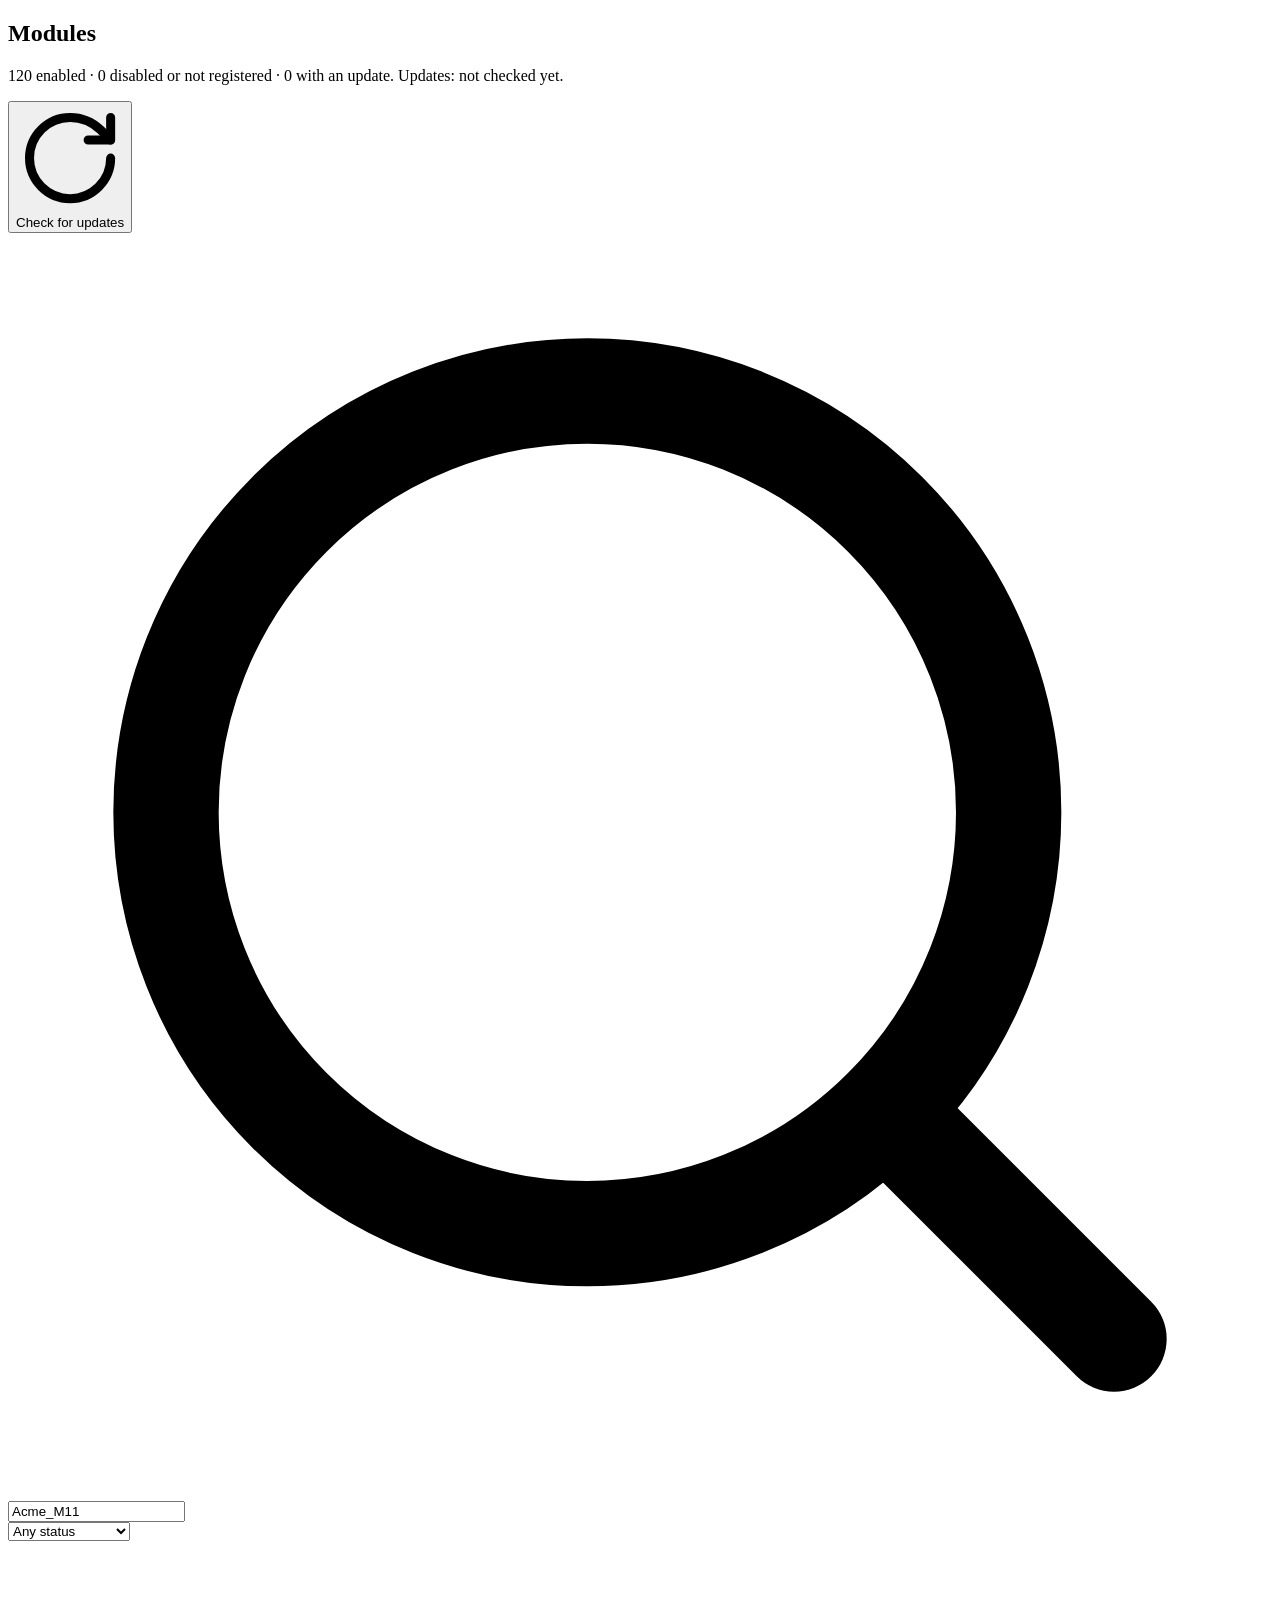
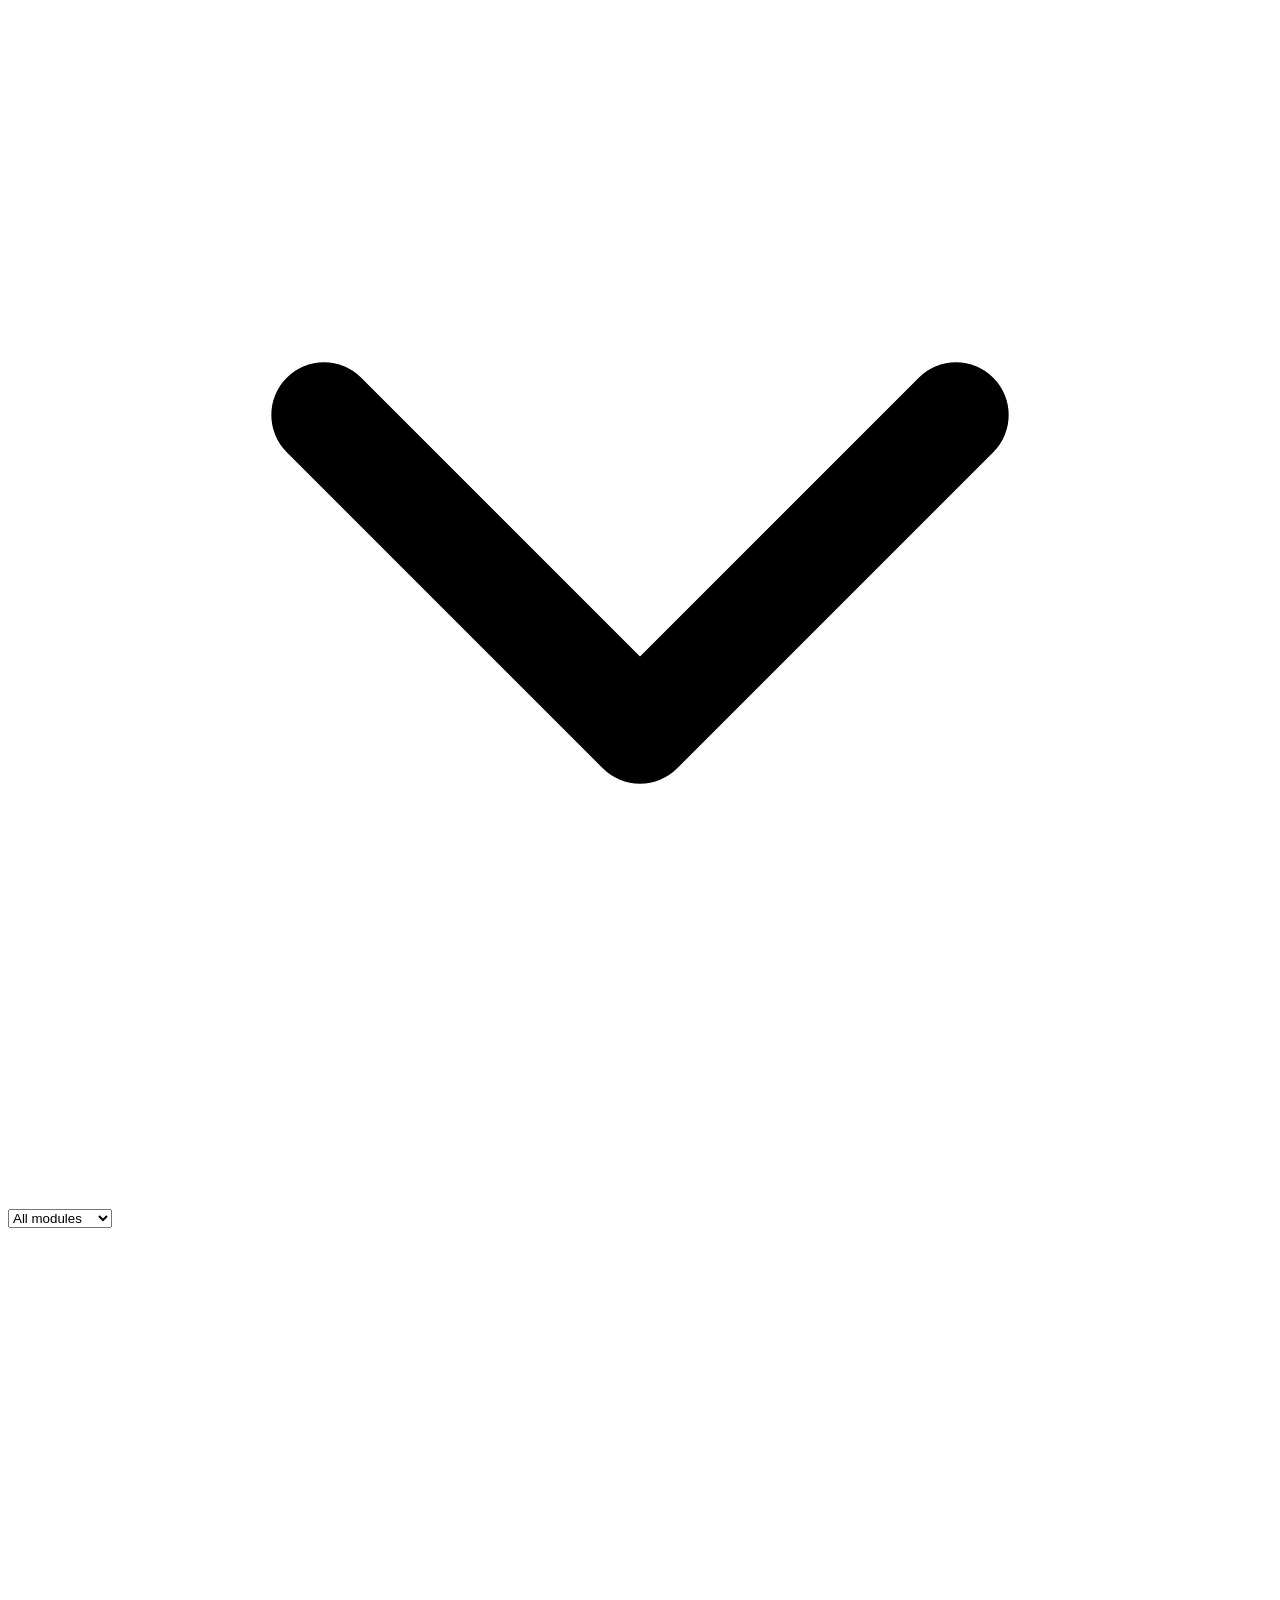
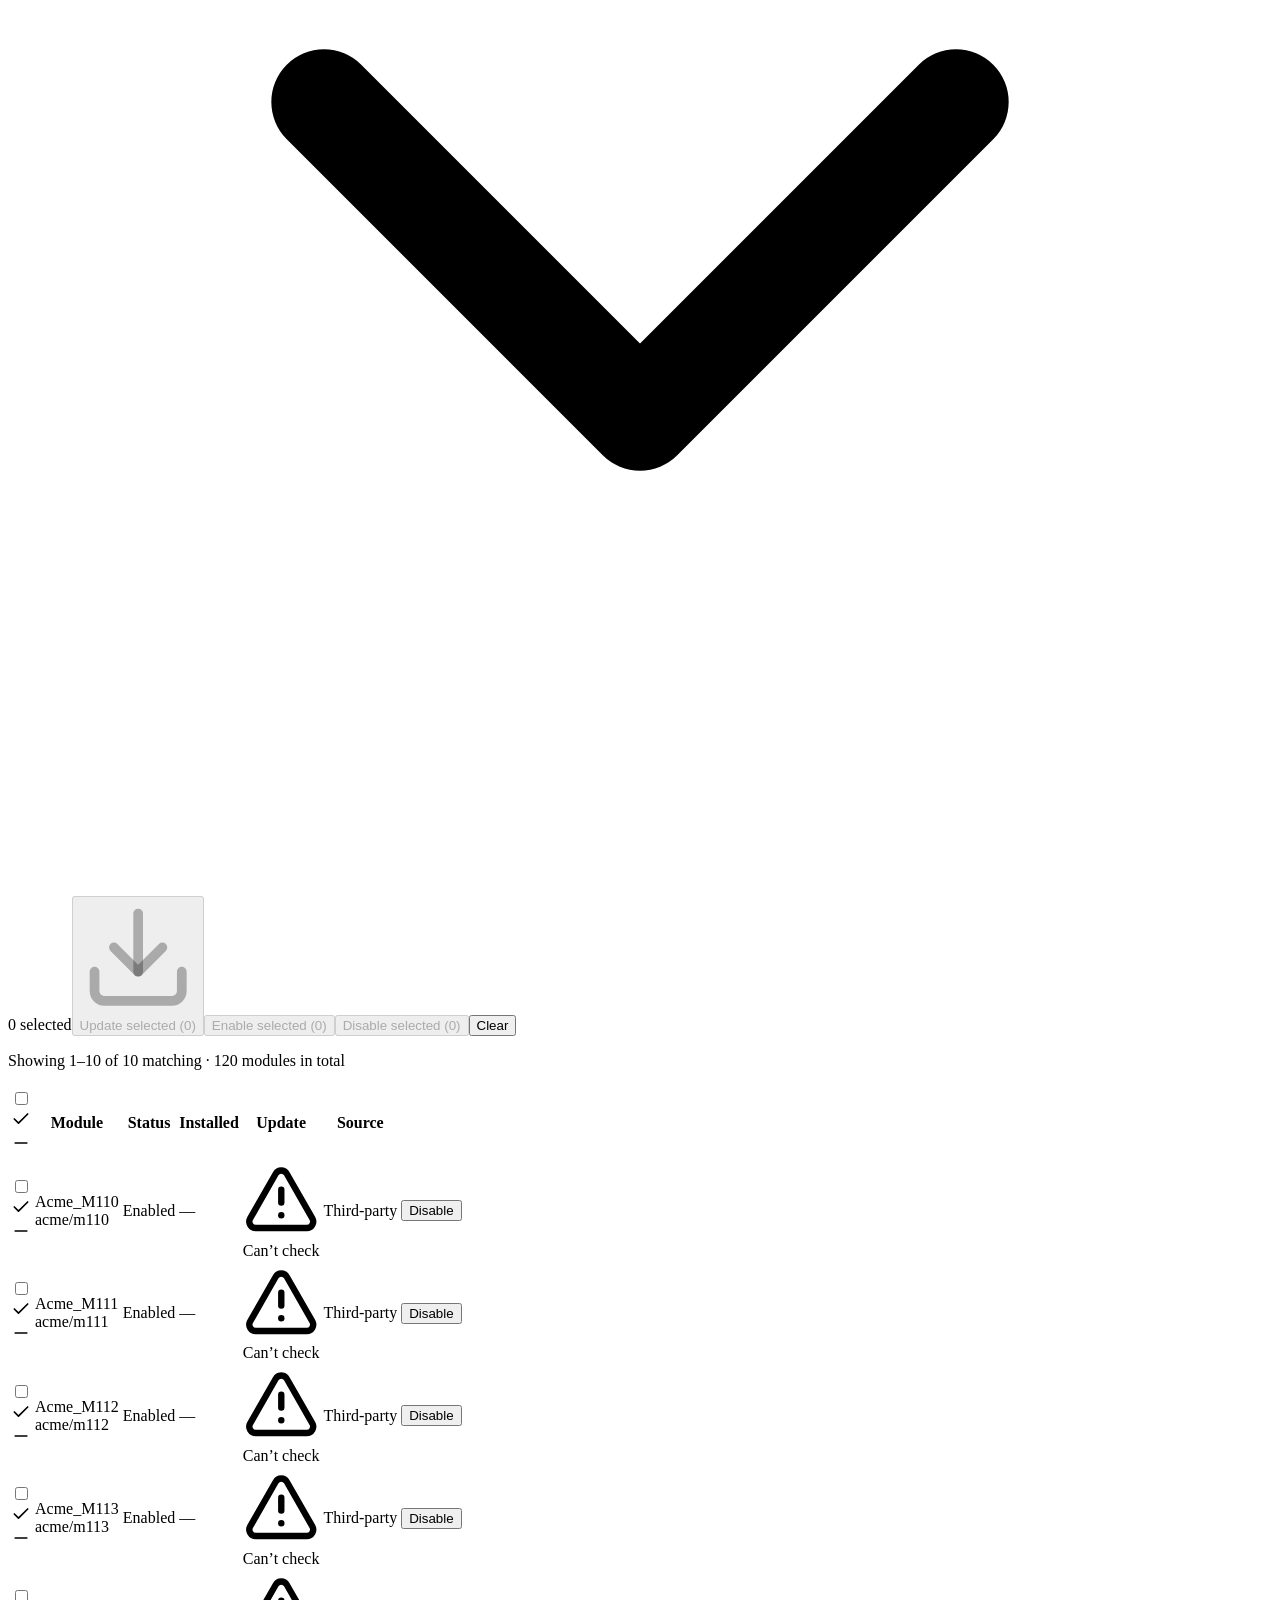
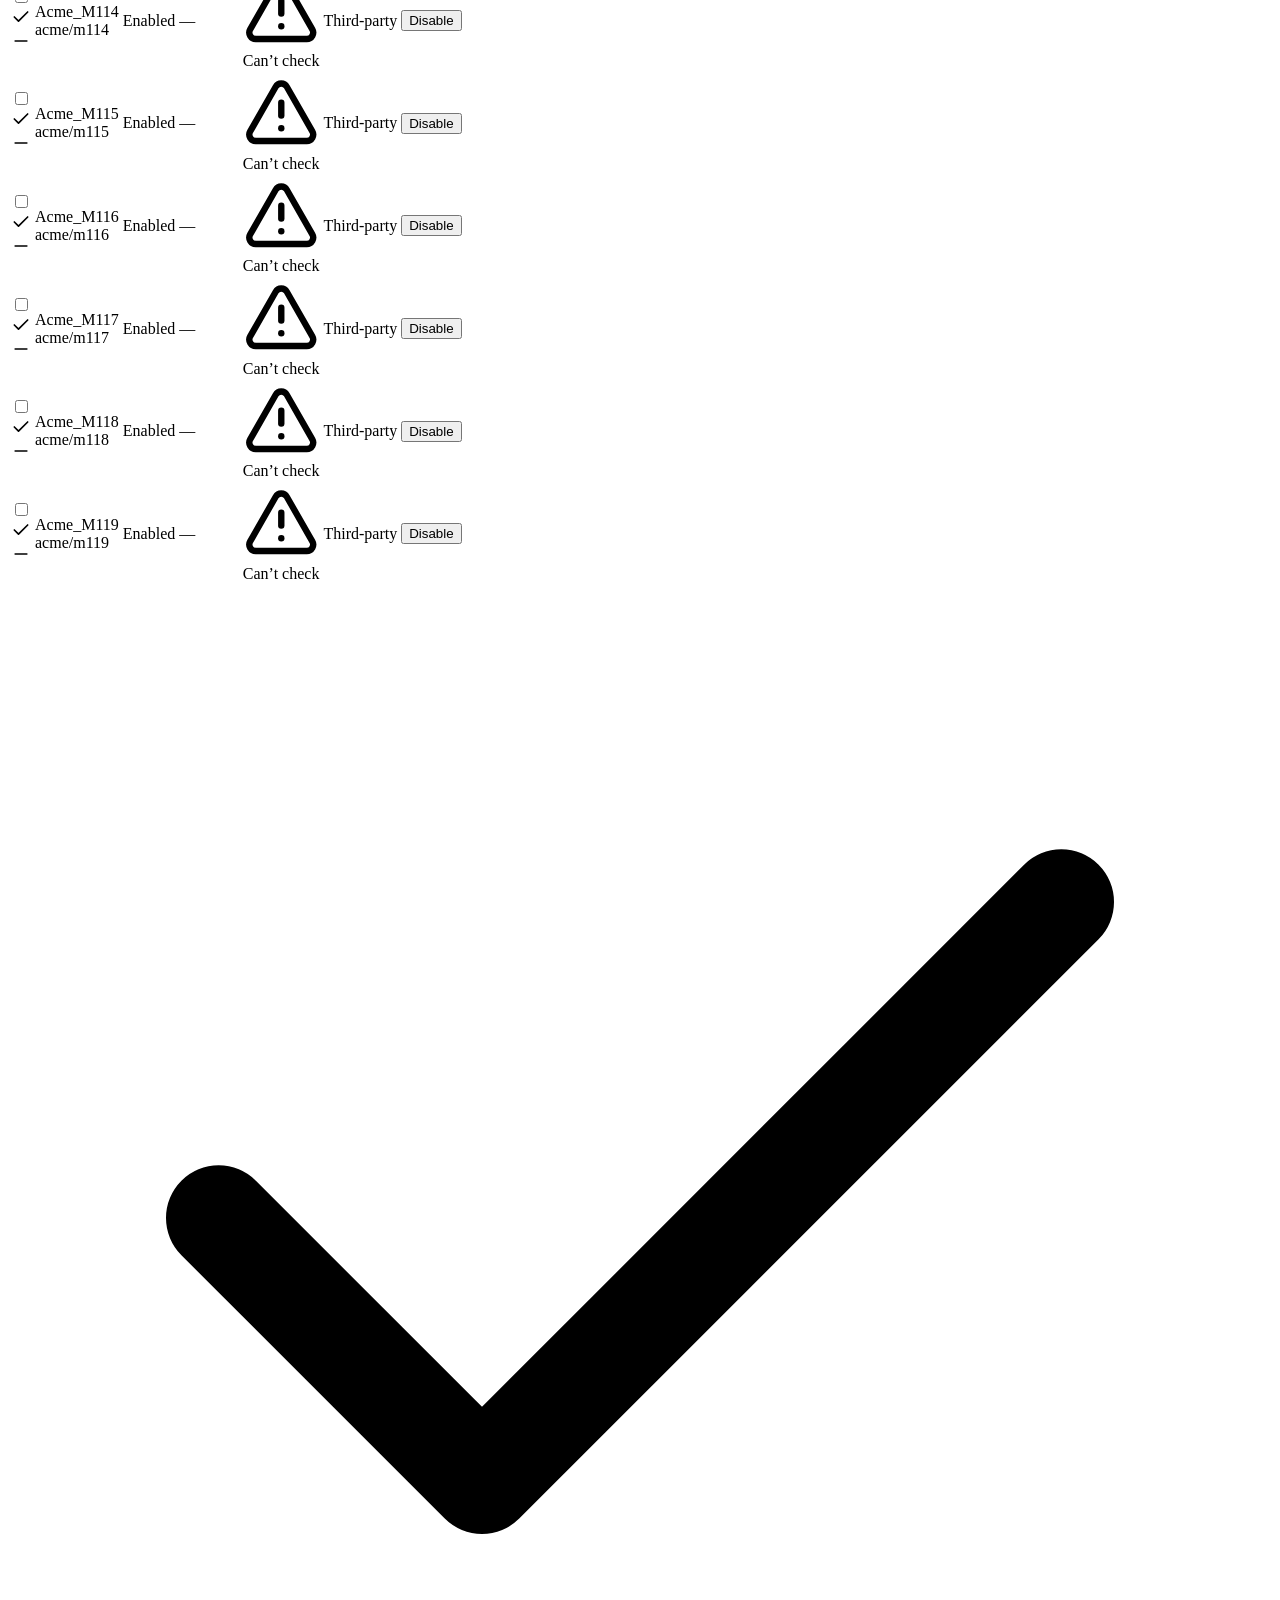
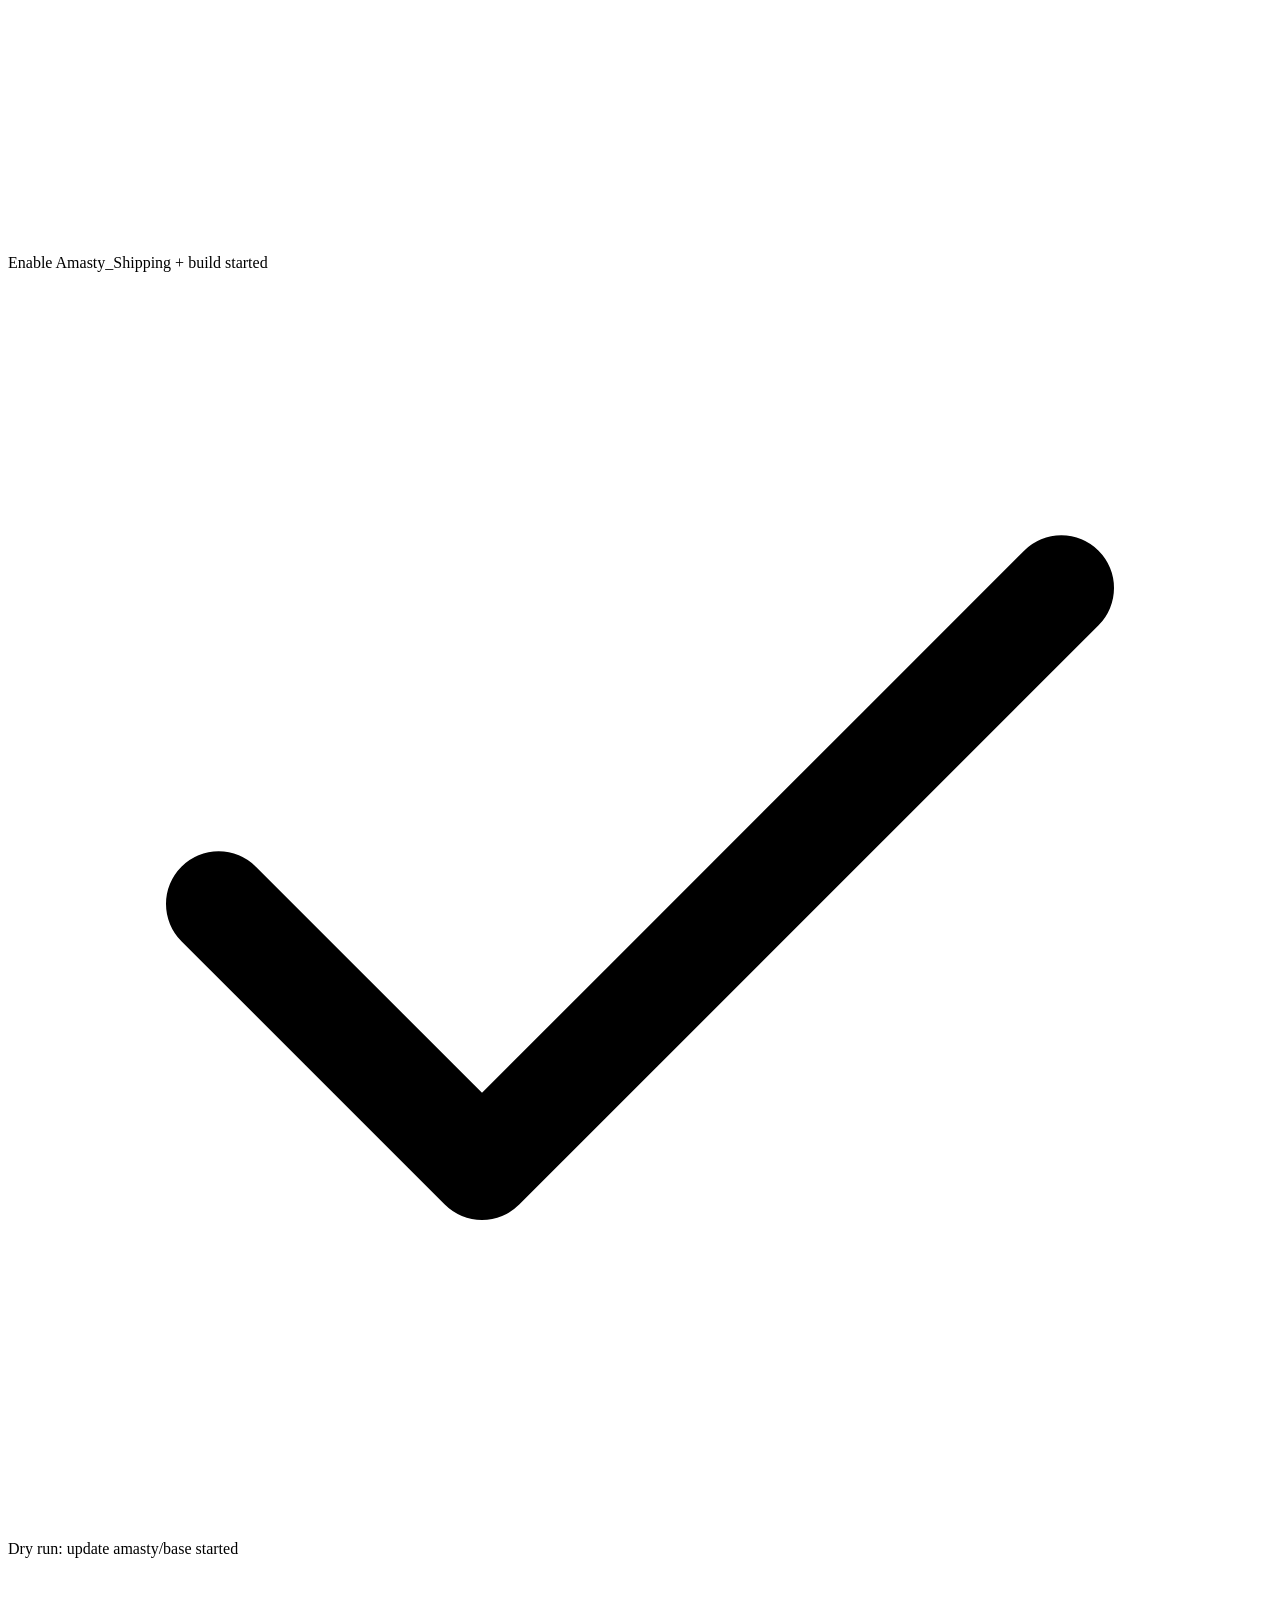
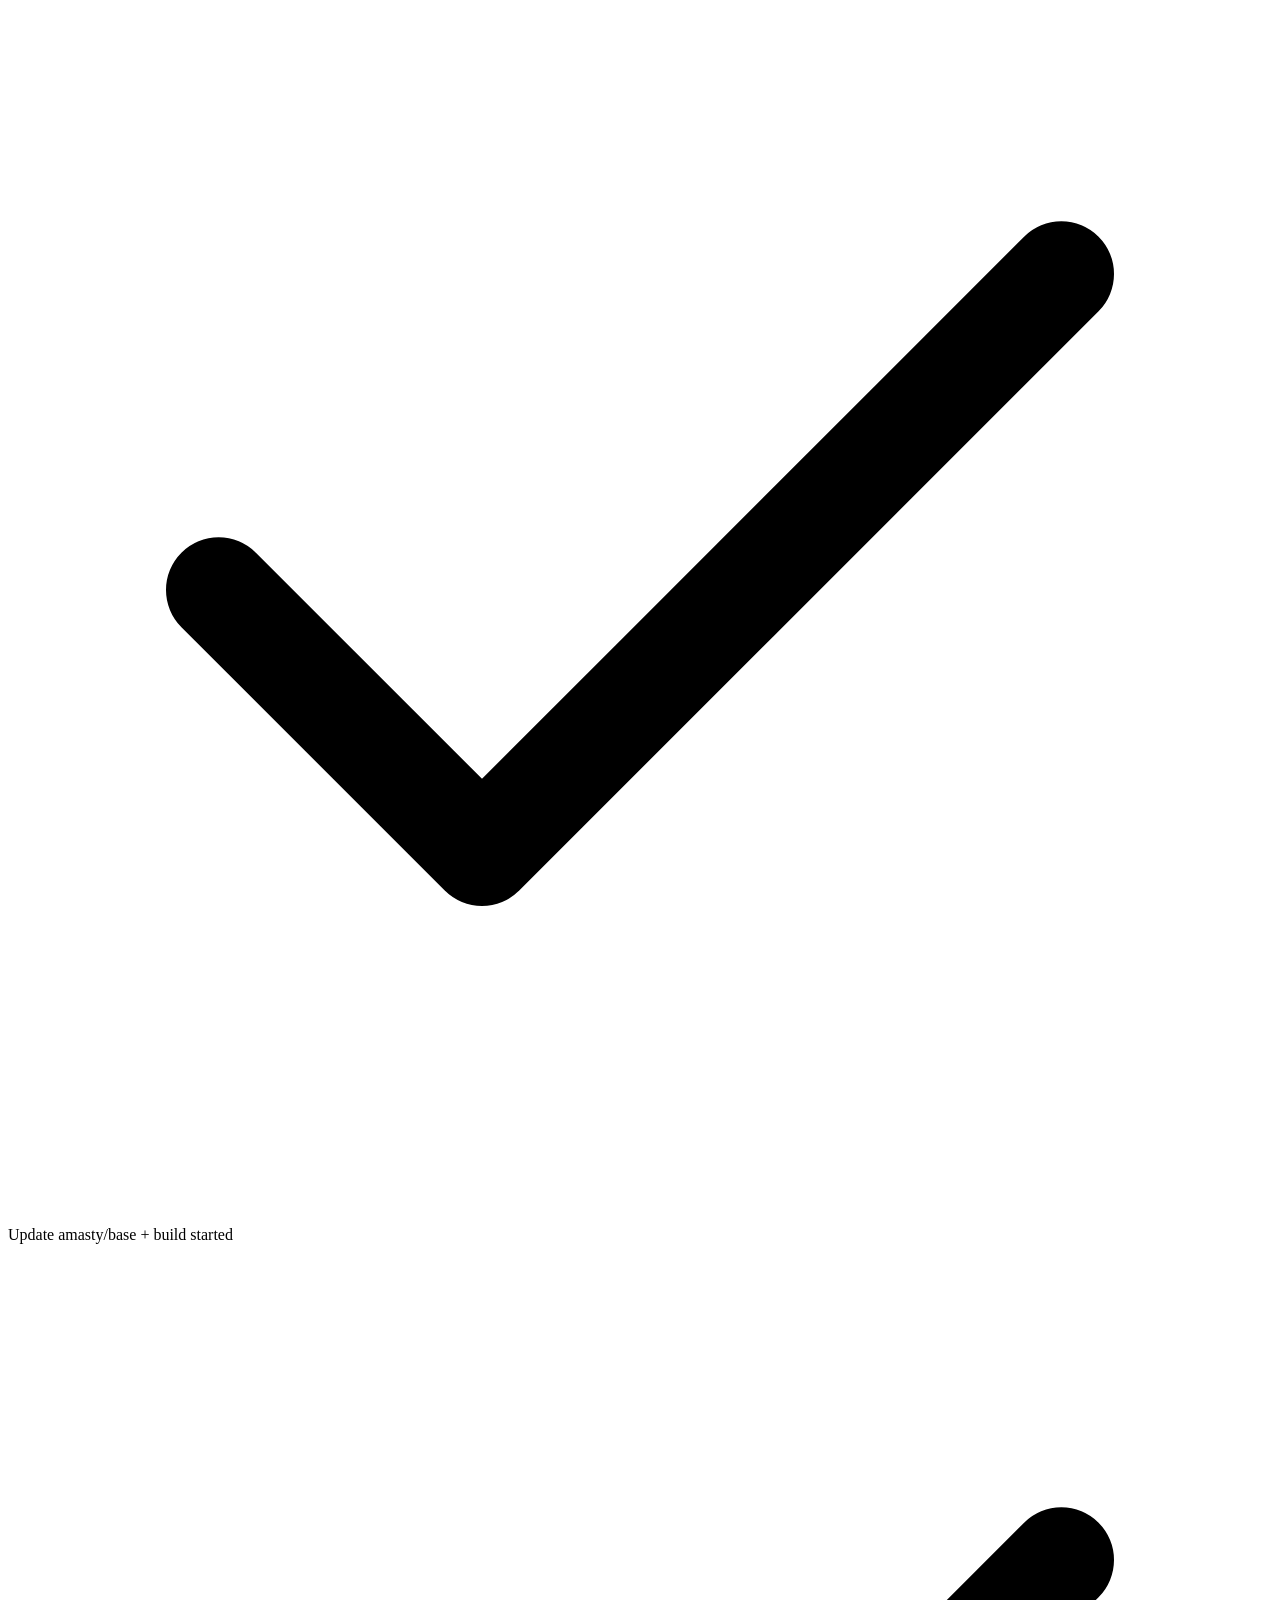
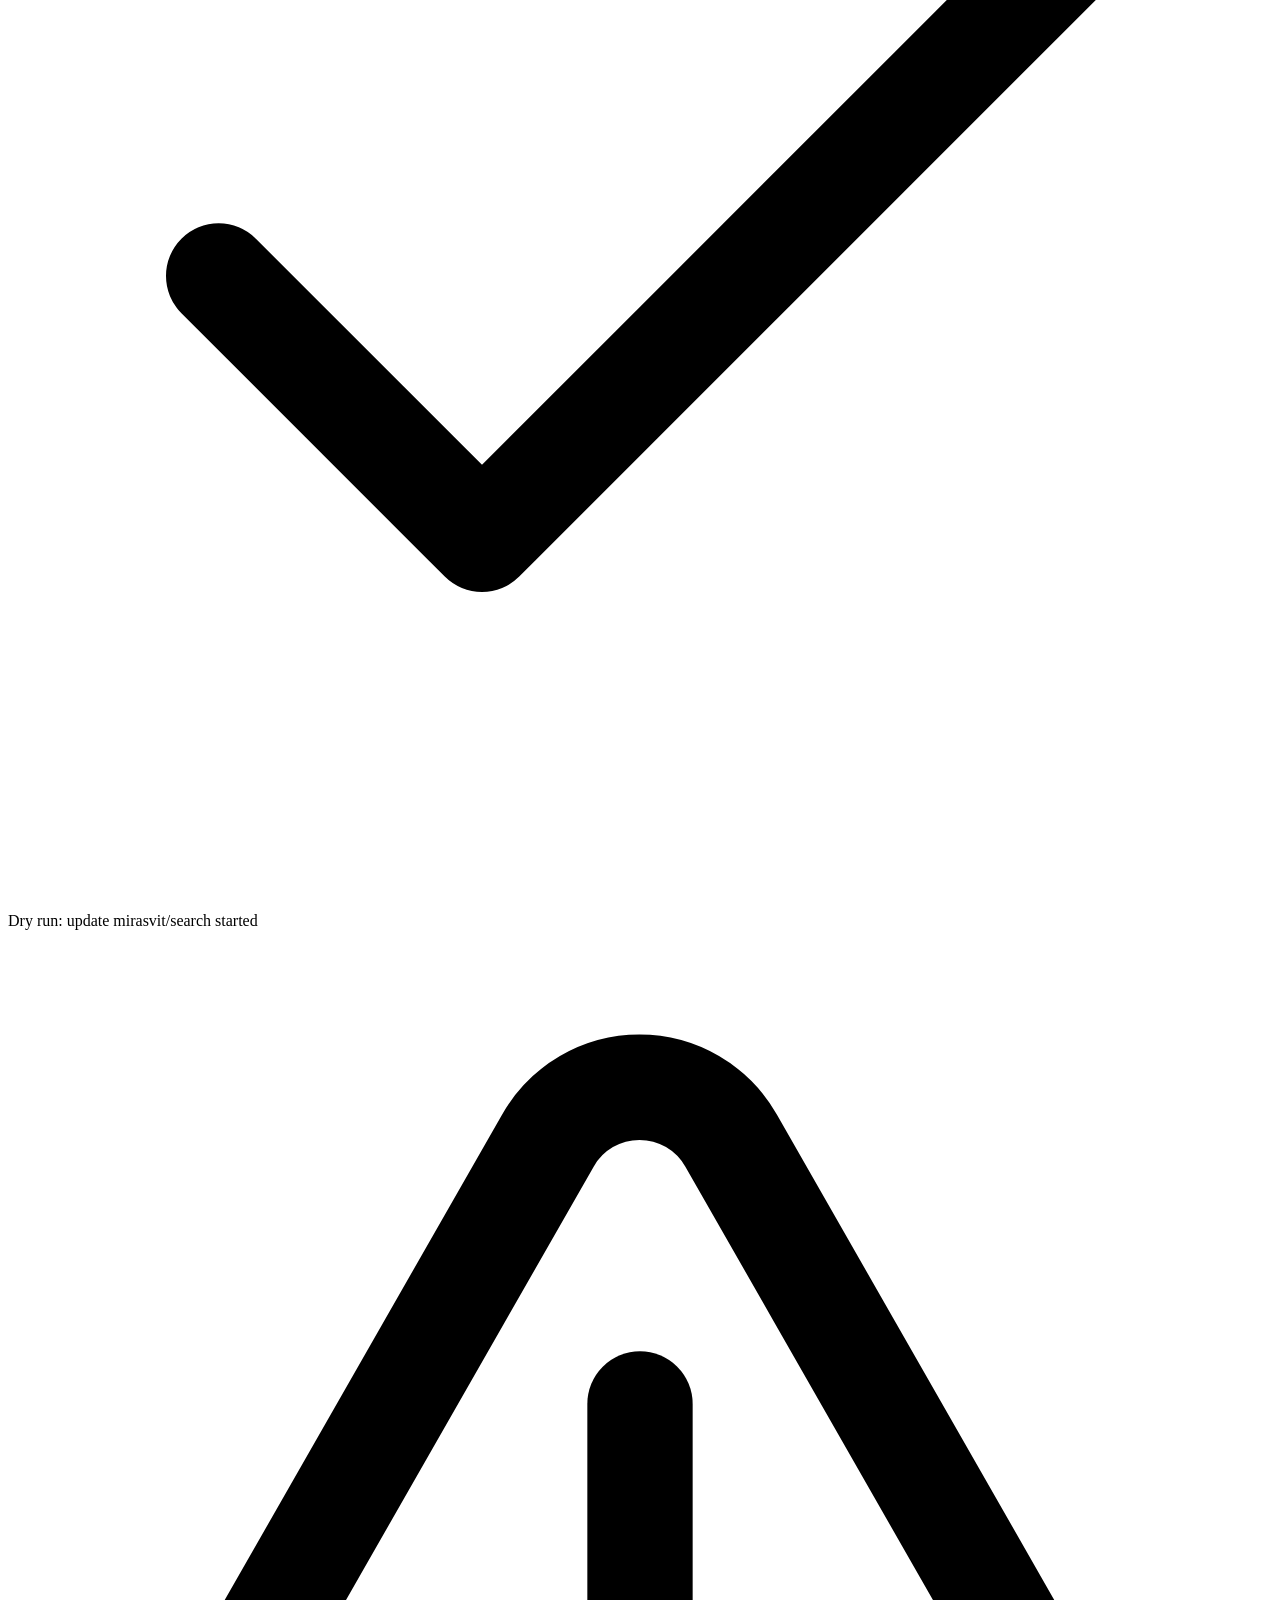
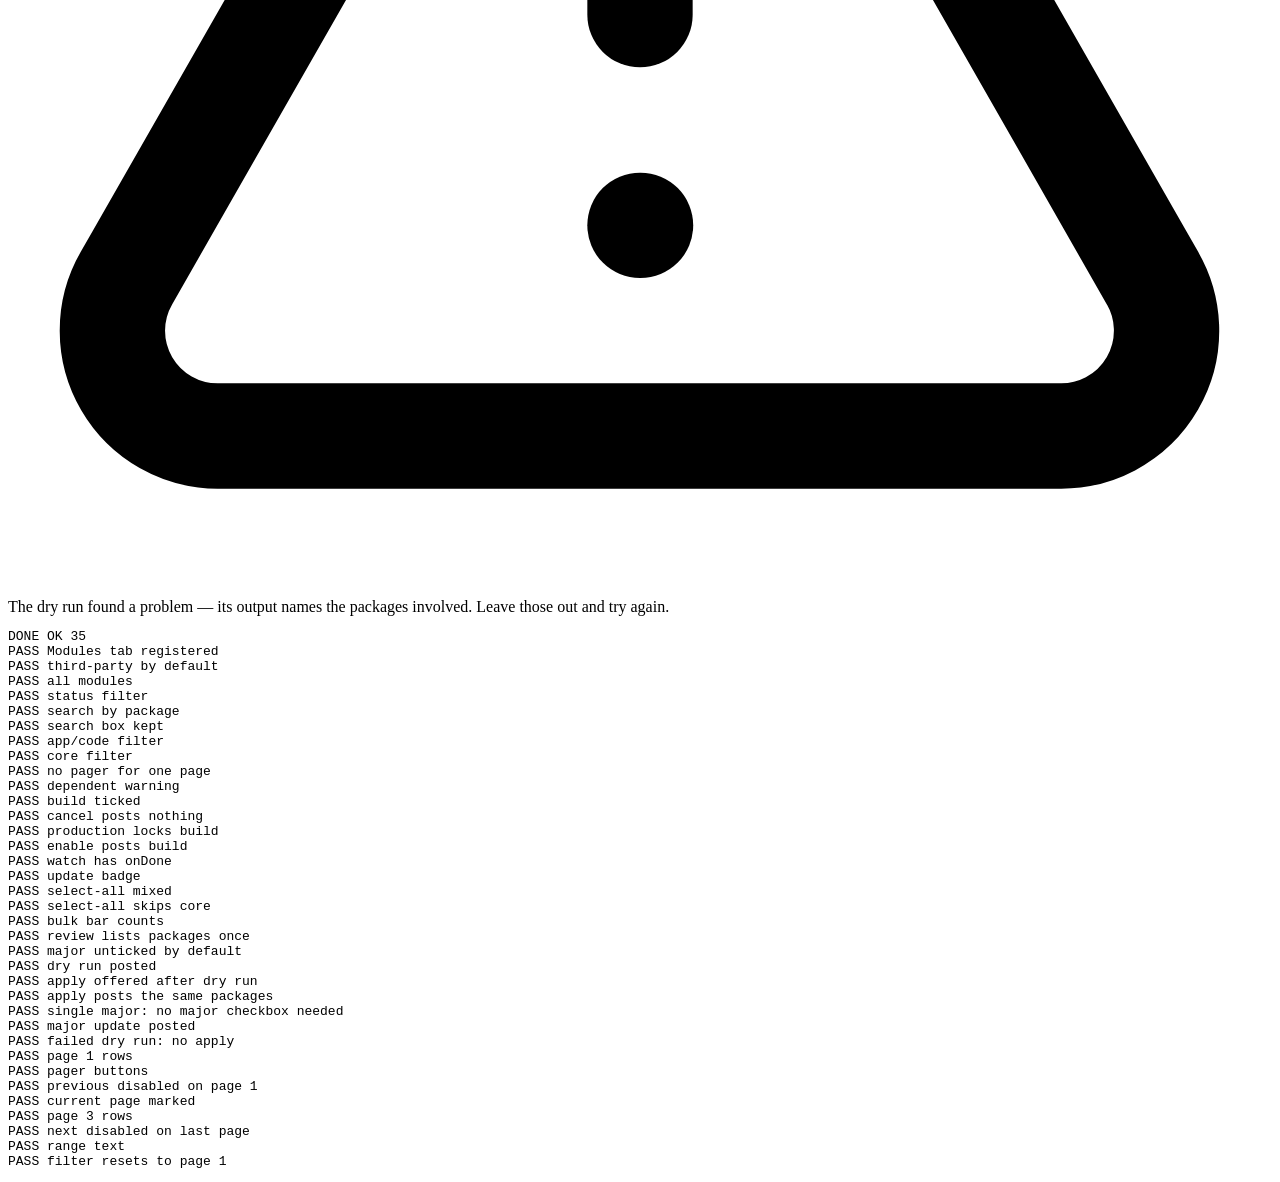
==== tests/js/dash-tests.html @ 8db851a7 "v1.0.1 changes" ====
<!doctype html>
<html lang="en">
<head>
  <meta charset="utf-8">
  <title>dashboard tests</title>
</head>
<body>
  <!-- Run by tests/test_js.py in a headless browser; the result lands in #result.
       Loads the dashboard scripts (not dashboard.js, the boot) and renders
       tabs from canned data. -->
  <div id="app"></div>
  <div id="toasts"></div>
  <pre id="result">running</pre>
  <script>
    // The dashboard API isn't there: every request answers 404, quietly.
    window.fetch = () => Promise.resolve(new Response('{}', { status: 404, headers: { 'Content-Type': 'application/json' } }));
  </script>
  <script src="../../bin/lib/web-wizard/ui/kit.js"></script>
  <script src="../../bin/lib/web-wizard/ui/dash-core.js"></script>
  <script src="../../bin/lib/web-wizard/ui/dash-env.js"></script>
  <script src="../../bin/lib/web-wizard/ui/dash-git.js"></script>
  <script src="../../bin/lib/web-wizard/ui/dash-modules.js"></script>
  <script>
'use strict';
const results = [];
function check(name, ok, detail) { results.push((ok ? 'PASS ' : 'FAIL ') + name + (ok || detail === undefined ? '' : ' — ' + detail)); }
const tick = (ms = 0) => new Promise((r) => setTimeout(r, ms));

const mod = (name, extra) => Object.assign({ name, vendor: name.split('_')[0], enabled: true, source: 'composer', package: null,
  version: null, setupVersion: null, sequence: [], dependents: [], core: false,
  update: { status: 'unable-to-check', reason: 'No update check has run yet.' } }, extra);
const ENV = {
  id: 'shop', name: 'shop', domain: 'shop.test', readonly: null, lock: { held: false }, mode: { actual: 'developer', configured: 'developer' },
  services: { php: { level: 'ok' } },
  actions: { module_enable: { available: true }, module_disable: { available: true }, module_update: { available: true },
    module_check_updates: { available: true } },
};

async function run() {
  check('Modules tab registered', TABS.some((t) => t.id === 'modules' && t.iconName === 'blocks'));
  S.detail = ENV;
  S.modules = { error: null, modules: [
    mod('Magento_Catalog', { core: true, package: 'magento/module-catalog', version: '104.0.8' }),
    mod('Amasty_Base', { package: 'amasty/base', version: '1.18.0', dependents: ['Amasty_Shipping', 'Amasty_Promo'] }),
    mod('Amasty_Shipping', { package: 'amasty/shipping', enabled: false, sequence: ['Amasty_Base'] }),
    mod('Amasty_Promo', { package: 'amasty/promo', sequence: ['Amasty_Base'] }),
    mod('Acme_Local', { source: 'app/code', setupVersion: '1.0.0' }),
  ] };
  const app = document.getElementById('app');
  app.append(ModulesTab(ENV));
  const names = () => [...app.querySelectorAll('#modules-table tbody tr')].map((r) => r.querySelector('.font-medium').textContent);
  check('third-party by default', names().join() === 'Amasty_Base,Amasty_Shipping,Amasty_Promo', names().join());

  const [status, source] = app.querySelectorAll('select');
  source.value = 'all'; source.dispatchEvent(new Event('change'));
  check('all modules', names().length === 5, names().join());
  status.value = 'disabled'; status.dispatchEvent(new Event('change'));
  check('status filter', names().join() === 'Amasty_Shipping', names().join());
  status.value = 'all'; status.dispatchEvent(new Event('change'));
  const q = app.querySelector('input[type=search]');
  q.value = 'amasty/ship'; q.dispatchEvent(new Event('input'));
  check('search by package', names().join() === 'Amasty_Shipping', names().join());
  check('search box kept', app.querySelector('input[type=search]') === q);
  q.value = ''; q.dispatchEvent(new Event('input'));
  source.value = 'app/code'; source.dispatchEvent(new Event('change'));
  check('app/code filter', names().join() === 'Acme_Local', names().join());
  source.value = 'core'; source.dispatchEvent(new Event('change'));
  check('core filter', names().join() === 'Magento_Catalog', names().join());
  check('no pager for one page', !app.querySelector('nav[aria-label="Module pages"]'));
  source.value = 'all'; source.dispatchEvent(new Event('change'));

  // Disabling Amasty_Base warns about its enabled dependent (not the
  // disabled one); cancel sends nothing.
  let posted = null;
  window.api = (path, body) => { posted = { path, body }; return Promise.resolve({ ok: true, data: { operation: 'op-1' } }); };
  const row = [...app.querySelectorAll('#modules-table tbody tr')].find((r) => r.textContent.includes('Amasty_Base'));
  row.querySelector('button').click();
  await tick();
  const dlg = document.querySelector('dialog[open]');
  const warn = dlg && dlg.querySelector('[role=alert]');
  check('dependent warning', warn && warn.textContent.includes('Enabled modules depend on these')
    && warn.textContent.includes('Amasty_Promo') && !warn.textContent.includes('Amasty_Shipping'), warn && warn.textContent);
  check('build ticked', dlg.querySelector('#mod-build').checked && !dlg.querySelector('#mod-build').disabled);
  [...dlg.querySelectorAll('button')].find((b) => b.textContent.trim() === 'Cancel').click();
  await tick();
  check('cancel posts nothing', posted === null);

  // Production: the build box is locked on.
  ENV.mode = { actual: 'production', configured: 'production' };
  const row2 = [...app.querySelectorAll('#modules-table tbody tr')].find((r) => r.textContent.includes('Amasty_Shipping'));
  row2.querySelector('button').click();
  await tick();
  const dlg2 = document.querySelector('dialog[open]');
  check('production locks build', dlg2.querySelector('#mod-build').checked && dlg2.querySelector('#mod-build').disabled);
  [...dlg2.querySelectorAll('button')].find((b) => b.textContent.trim() === 'Enable').click();
  await tick();
  check('enable posts build', posted && posted.path === '/api/environments/shop/actions/module_enable'
    && posted.body.build === true && posted.body.modules.join() === 'Amasty_Shipping', JSON.stringify(posted));
  check('watch has onDone', S.watch && typeof S.watch.onDone === 'function');
  if (document.querySelector('dialog[open]')) document.querySelector('dialog[open]').close();

  // Updates, selection and bulk actions.
  ENV.mode = { actual: 'developer', configured: 'developer' };
  S.watch = null;
  S.modules = { error: null, updates: { checkedAt: new Date().toISOString(), ok: true, error: null, stale: false }, modules: [
    mod('Amasty_Base', { package: 'amasty/base', version: '1.18.0', update: { status: 'update-available', latest: '1.19.2', major: false } }),
    mod('Amasty_BaseGraphQl', { package: 'amasty/base', version: '1.18.0', update: { status: 'update-available', latest: '1.19.2', major: false } }),
    mod('Mirasvit_Search', { package: 'mirasvit/search', version: '2.8.3', update: { status: 'update-available', latest: '3.0.0', major: true } }),
    mod('Acme_Off', { package: 'acme/off', enabled: false, update: { status: 'up-to-date', latest: '1.0.0' } }),
    mod('Magento_Store', { core: true, package: 'magento/module-store', update: { status: 'managed-by-version-wizard' } }),
  ] };
  S.modulesSel = new Set(); S.modulesFilter = { q: '', status: 'all', source: 'all' }; S.modulesPage = 1;
  app.replaceChildren(ModulesTab(ENV));
  const box = (name) => app.querySelector(`input[aria-label="Select ${name}"]`);
  const allBox = () => app.querySelector('input[aria-label="Select all matching modules"]');
  check('update badge', app.textContent.includes('1.19.2') && app.textContent.includes('Version wizard') && app.textContent.includes('Up to date'));
  box('Amasty_Base').click();
  check('select-all mixed', allBox().indeterminate && allBox().getAttribute('aria-checked') === 'mixed');
  allBox().click();
  check('select-all skips core', S.modulesSel.size === 4 && !S.modulesSel.has('Magento_Store'), [...S.modulesSel].join());
  const barText = () => (app.querySelector('[role=toolbar]') || {}).textContent || '';
  check('bulk bar counts', barText().includes('4 selected') && barText().includes('Update selected (2)')
    && barText().includes('Enable selected (1)') && barText().includes('Disable selected (3)'), barText());
  // Update selected: two packages (amasty/base once), the major left out unless ticked.
  posted = null;
  const posts = [];
  window.api = (path, body) => { posts.push({ path, body }); return Promise.resolve({ ok: true, data: { operation: 'op-' + posts.length } }); };
  [...app.querySelectorAll('[role=toolbar] button')].find((b) => b.textContent.includes('Update selected')).click();
  await tick();
  let dlg3 = document.querySelector('dialog[open]');
  check('review lists packages once', dlg3.querySelectorAll('tbody tr').length === 2 && dlg3.textContent.includes('Include major versions (1)'));
  check('major unticked by default', !dlg3.querySelector('#upd-major').checked);
  [...dlg3.querySelectorAll('button')].find((b) => b.textContent.trim() === 'Run dry run').click();
  await tick();
  check('dry run posted', posts.length === 1 && posts[0].body.dryRun === true && posts[0].body.packages.join() === 'amasty/base'
    && posts[0].path.endsWith('/actions/module_update'), JSON.stringify(posts));
  // The dry run passes: apply asks first, then posts the same packages for real.
  S.watch.rec = { status: 'done' };
  S.watch.onDone(S.watch);
  await tick();
  const apply = [...document.querySelectorAll('dialog[open] button')].find((b) => b.textContent.trim() === 'Apply update');
  check('apply offered after dry run', !!apply);
  apply.click();
  await tick();
  check('apply posts the same packages', posts.length === 2 && posts[1].body.dryRun === false
    && posts[1].body.packages.join() === 'amasty/base' && posts[1].body.build === true, JSON.stringify(posts[1]));
  // A failed dry run never offers apply.
  S.modulesSel = new Set(['Mirasvit_Search']);
  app.replaceChildren(ModulesTab(ENV));
  const mirRow = [...app.querySelectorAll('#modules-table tbody tr')].find((r) => r.textContent.includes('Mirasvit_Search'));
  [...mirRow.querySelectorAll('button')].find((b) => b.textContent.trim() === 'Update').click();
  await tick();
  dlg3 = document.querySelector('dialog[open]');
  check('single major: no major checkbox needed', !dlg3.textContent.includes('Include major') && dlg3.textContent.includes('Major'));
  [...dlg3.querySelectorAll('button')].find((b) => b.textContent.trim() === 'Run dry run').click();
  await tick();
  S.watch.rec = { status: 'failed' };
  S.watch.onDone(S.watch);
  await tick();
  check('major update posted', posts[2].body.packages.join() === 'mirasvit/search' && posts[2].body.dryRun === true, JSON.stringify(posts[2]));
  check('failed dry run: no apply', posts.length === 3 && !document.querySelector('dialog[open]'));

  // 120 third-party modules: 50 a page, with the shadcn pager.
  S.modules = { error: null, modules: Array.from({ length: 120 }, (_, i) => mod(`Acme_M${String(i).padStart(3, '0')}`, { package: `acme/m${i}` })) };
  S.modulesPage = 1;
  app.replaceChildren(ModulesTab(ENV));
  const pager = () => app.querySelector('nav[aria-label="Module pages"]');
  const pageButtons = () => [...pager().querySelectorAll('li > button')].map((b) => b.textContent.trim());
  check('page 1 rows', names().length === 50 && names()[0] === 'Acme_M000', names()[0]);
  check('pager buttons', pageButtons().join() === 'Previous,1,2,3,Next', pageButtons().join());
  check('previous disabled on page 1', pager().querySelector('button[aria-label="Go to previous page"]').disabled);
  check('current page marked', pager().querySelector('[aria-current=page]').textContent === '1');
  [...pager().querySelectorAll('button')].find((b) => b.textContent.trim() === '3').click();
  check('page 3 rows', names().length === 20 && names()[0] === 'Acme_M100', names()[0]);
  check('next disabled on last page', pager().querySelector('button[aria-label="Go to next page"]').disabled);
  check('range text', app.textContent.includes('Showing 101–120 of 120 matching'));
  const q2 = app.querySelector('input[type=search]');
  q2.value = 'Acme_M11'; q2.dispatchEvent(new Event('input'));
  check('filter resets to page 1', S.modulesPage === 1 && names().length === 10 && !pager(), names().length);
}

run().catch((e) => check('run', false, String(e && e.stack || e))).finally(() => {
  const failed = results.filter((r) => r.startsWith('FAIL')).length;
  document.getElementById('result').textContent = 'DONE ' + (failed ? 'FAILED ' + failed : 'OK') + ' ' + results.length + '\n' + results.join('\n');
});
  </script>
</body>
</html>
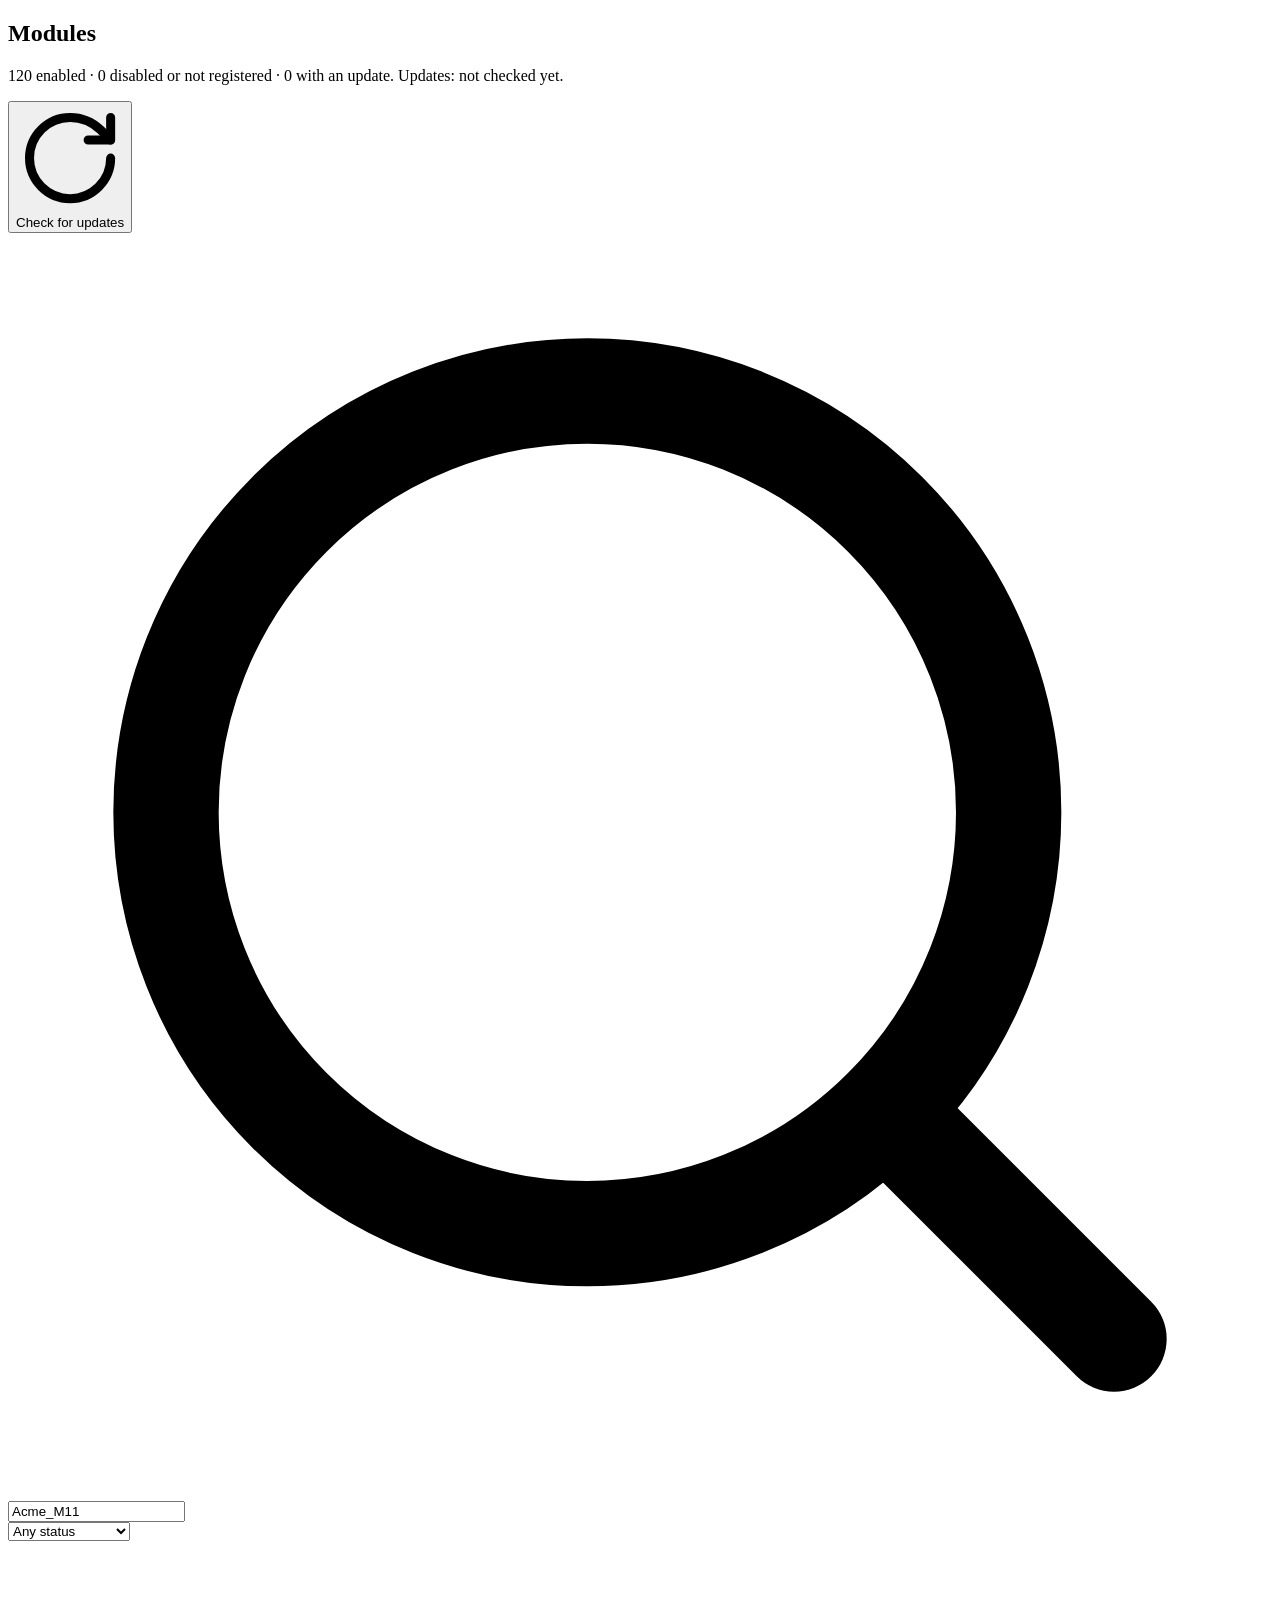
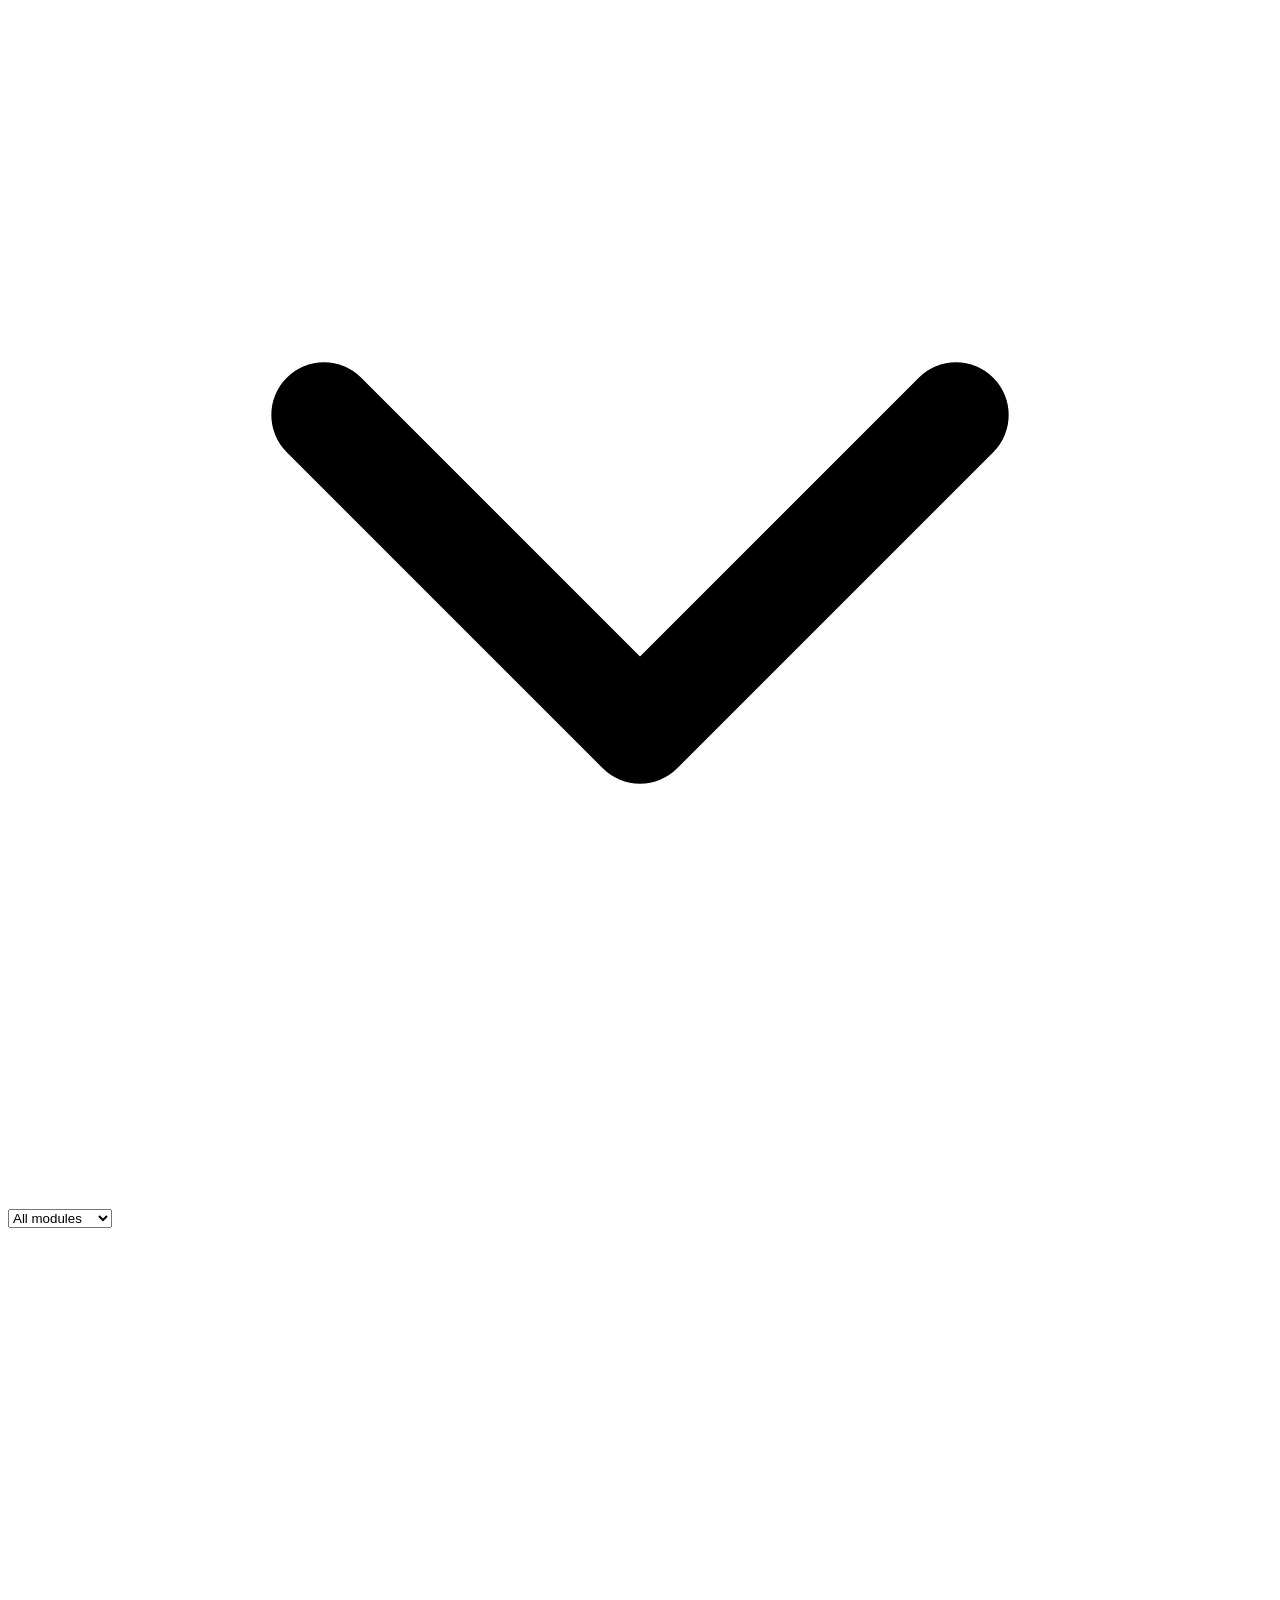
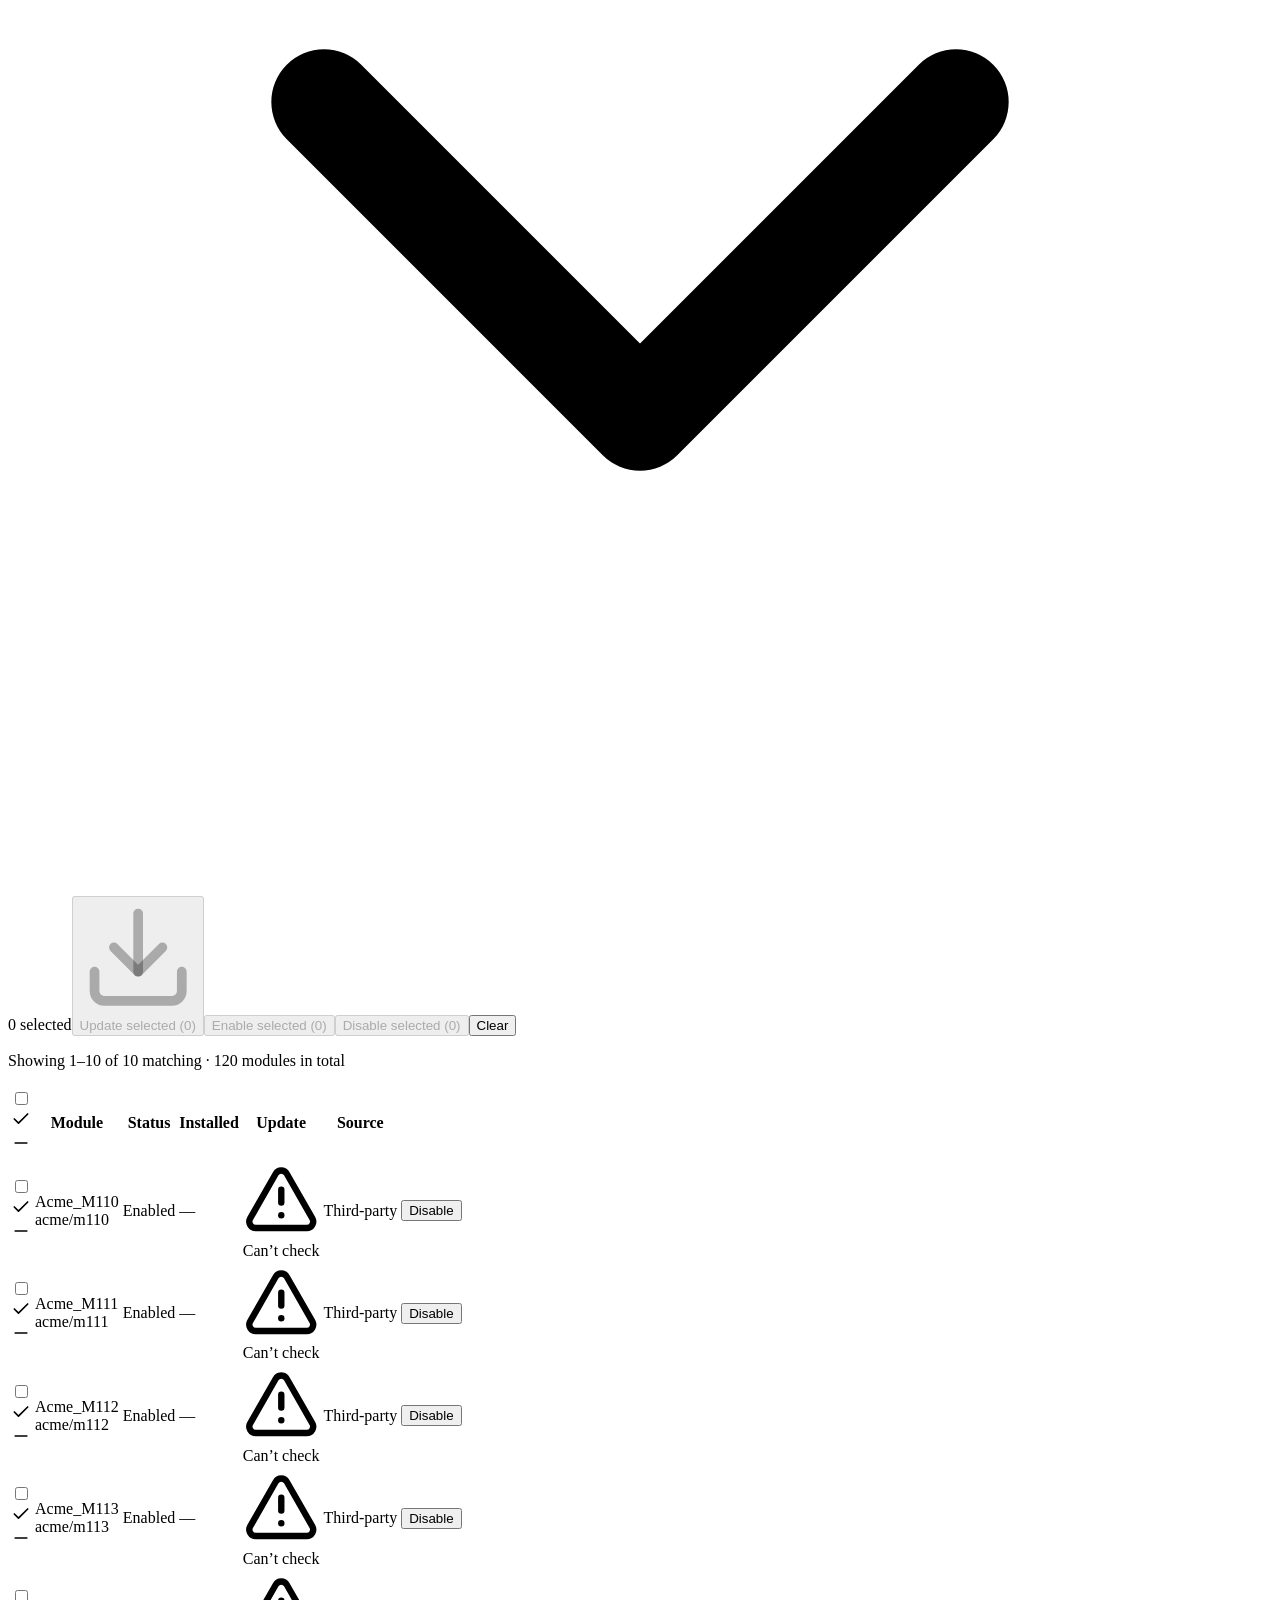
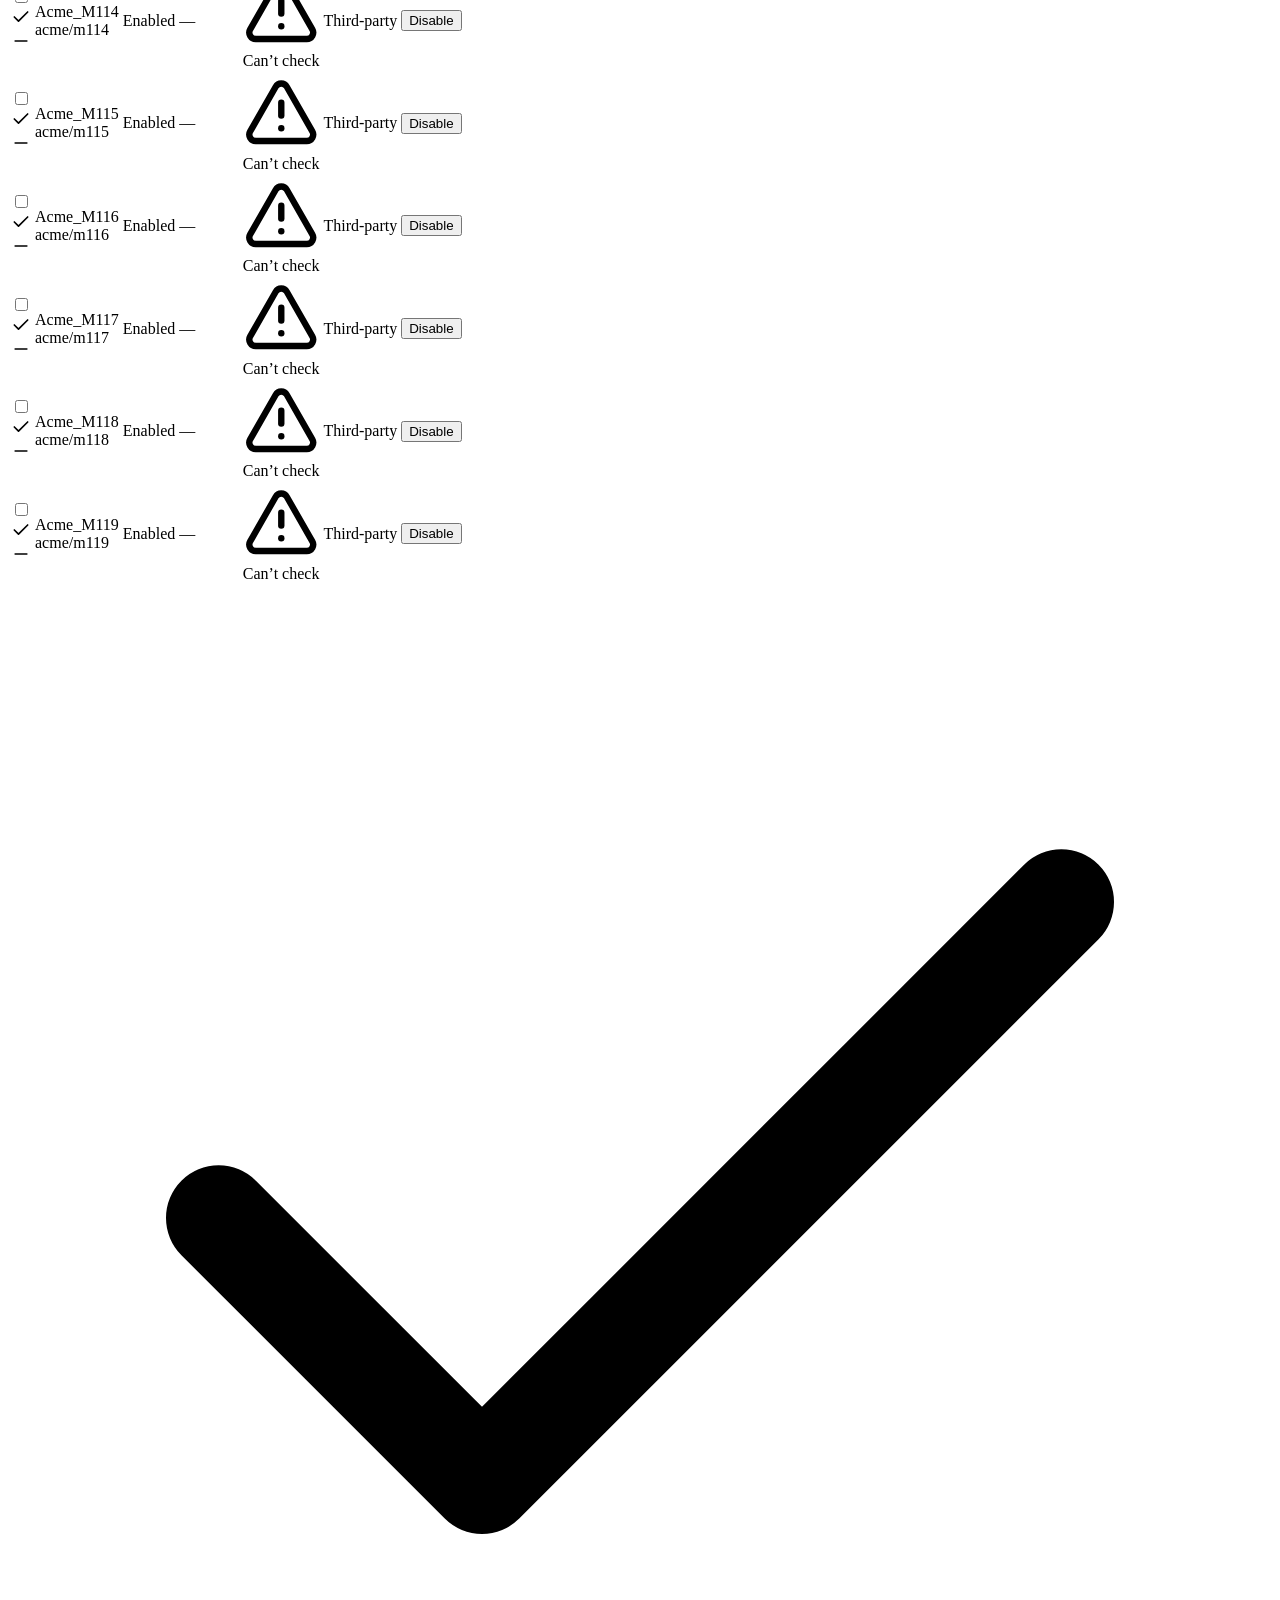
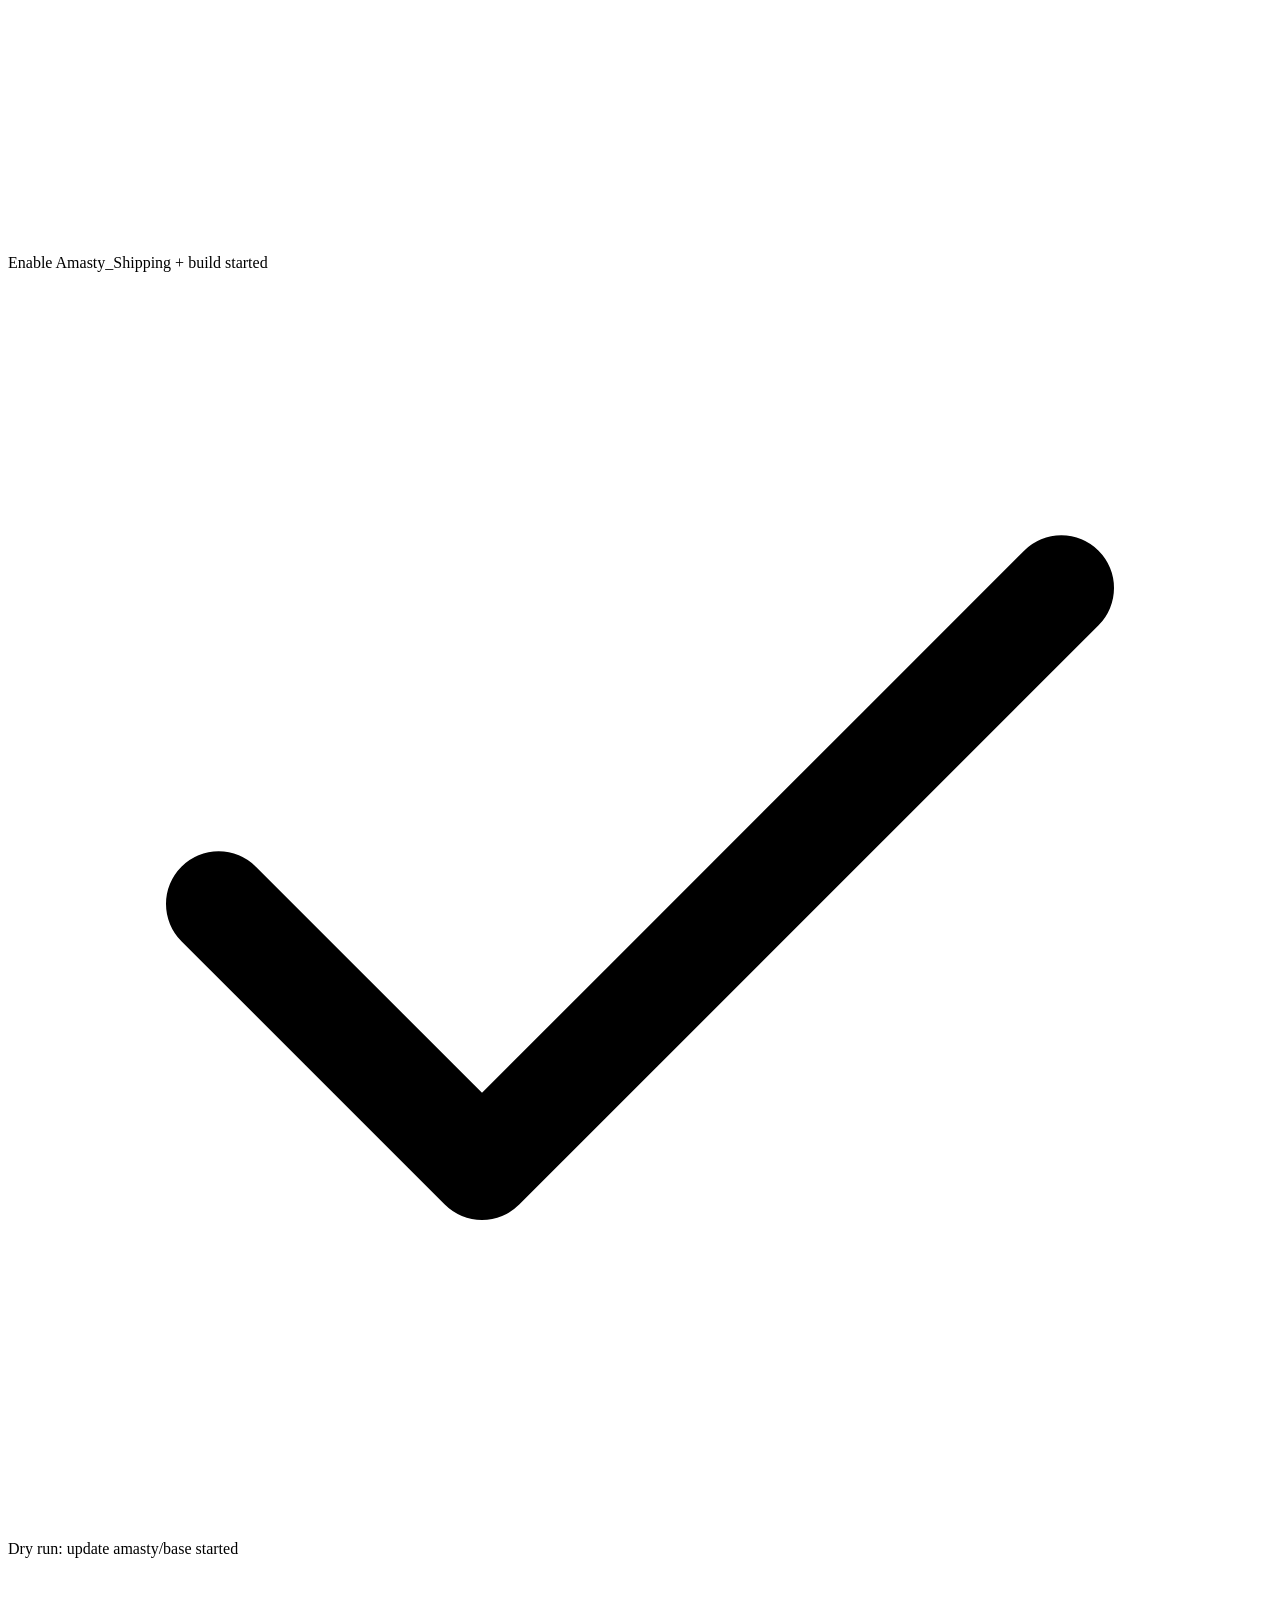
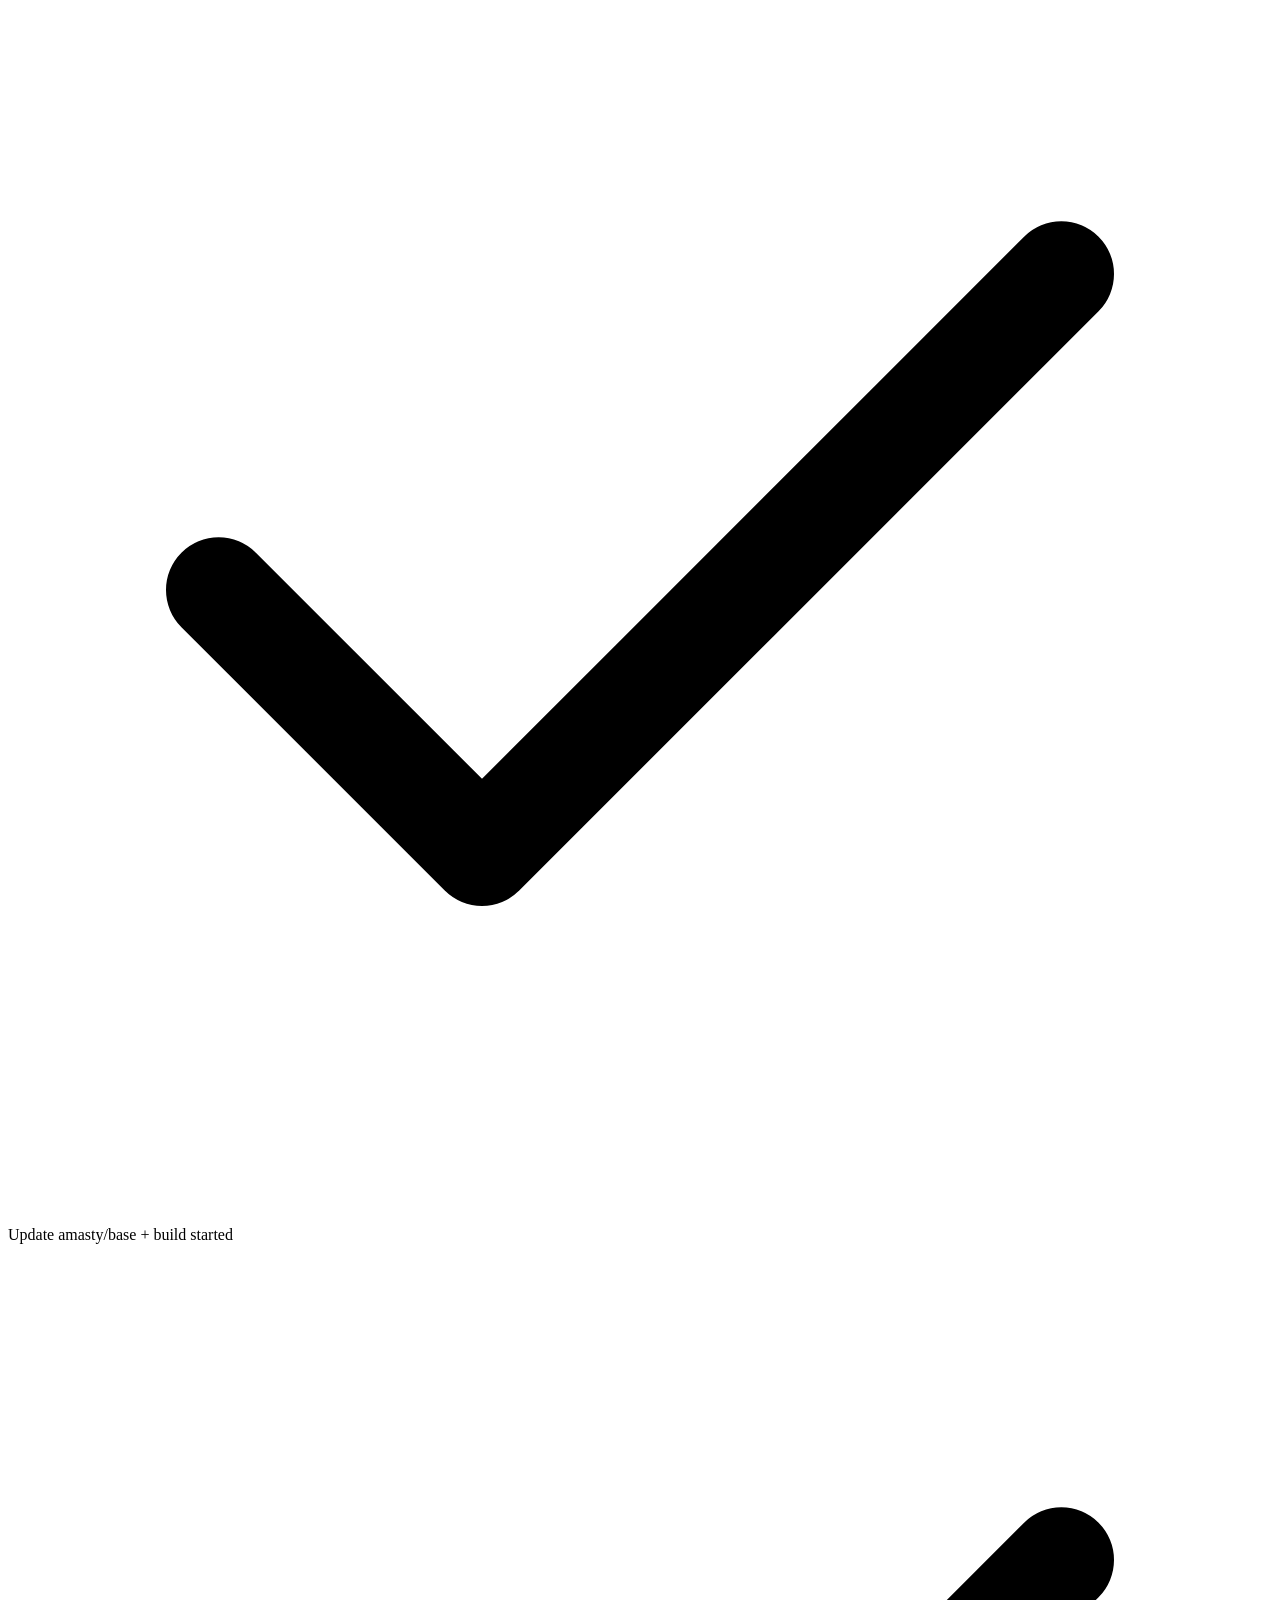
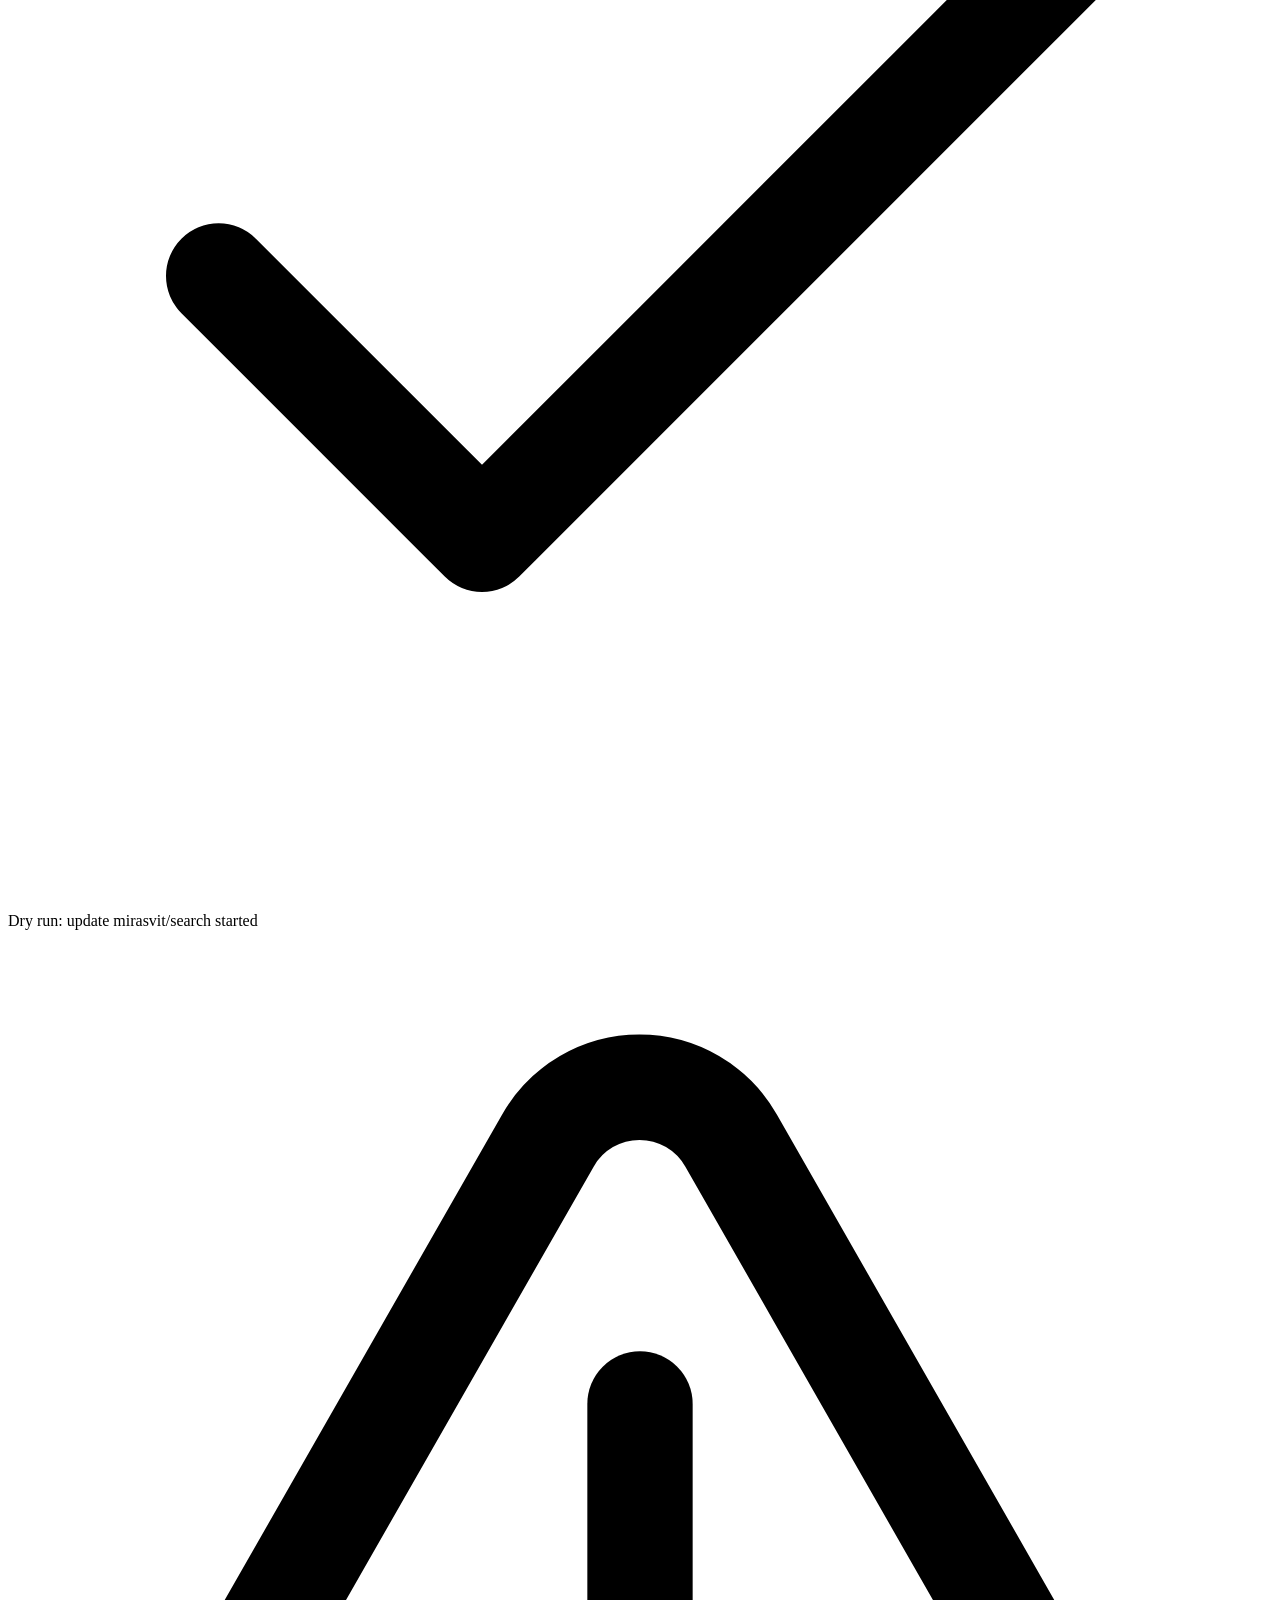
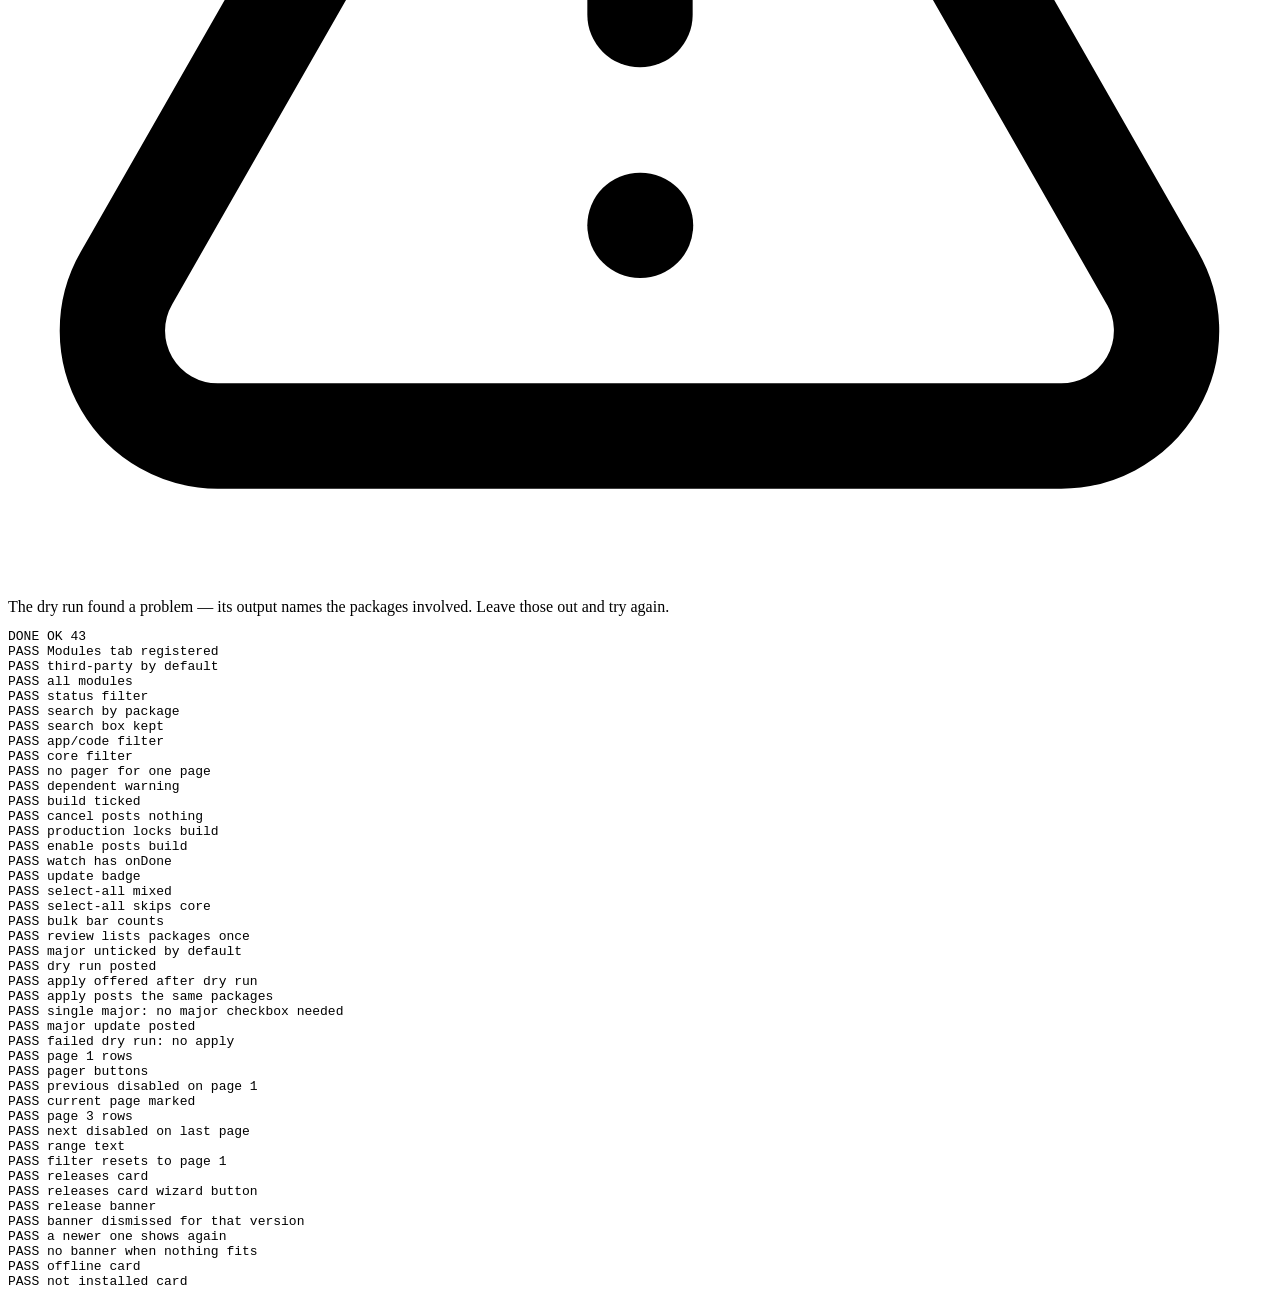
==== commit 65d1b81f: "Show Magento release notifications in the dashboard" ====
--- a/tests/js/dash-tests.html
+++ b/tests/js/dash-tests.html
@@ -177,6 +177,33 @@
   const q2 = app.querySelector('input[type=search]');
   q2.value = 'Acme_M11'; q2.dispatchEvent(new Event('input'));
   check('filter resets to page 1', S.modulesPage === 1 && names().length === 10 && !pager(), names().length);
+
+  // Magento releases: the card, the banner (dismissed per version), the overview badge.
+  try { localStorage.removeItem('release-dismissed:shop'); } catch (e) { /* ignore */ }
+  const REL = Object.assign({}, ENV, {
+    magentoVersion: { value: '2.4.8-p3' }, magentoEdition: 'community', workflows: { version: { available: true } },
+    releases: { installed: '2.4.8-p3', latestPublished: '2.4.9', latestCompatible: '2.4.8-p6', eligible: ['2.4.8-p6', '2.4.8-p5'],
+      check: { fetchedAt: new Date().toISOString(), lastError: null, stale: false, refreshing: false },
+      releases: [
+        { version: '2.4.9', state: 'catalog', compatible: false, reason: 'composer.json pins PHP 8.3 (config.platform.php); Adobe lists 8.5 for it.', note: null },
+        { version: '2.4.8-p6', state: 'derived', compatible: true, reason: null, note: null },
+        { version: '2.4.8-p5', state: 'catalog', compatible: true, reason: null, note: null },
+      ] },
+  });
+  const card = ReleasesCard(REL);
+  check('releases card', card.textContent.includes('Latest you can move to') && card.textContent.includes('2.4.8-p6')
+    && card.textContent.includes('Not compatible') && card.textContent.includes('config.platform.php'));
+  check('releases card wizard button', [...card.querySelectorAll('button')].some((b) => b.textContent.includes('Open the version wizard')));
+  const banner = ReleaseBanner(REL);
+  check('release banner', banner && banner.textContent.includes('Magento 2.4.8-p6 is available'));
+  window.render = () => {};
+  banner.querySelector('button[title="Dismiss"]').click();
+  check('banner dismissed for that version', ReleaseBanner(REL) === null);
+  check('a newer one shows again', !!ReleaseBanner(Object.assign({}, REL, { releases: Object.assign({}, REL.releases, { latestCompatible: '2.4.8-p7' }) })));
+  check('no banner when nothing fits', ReleaseBanner(Object.assign({}, REL, { releases: Object.assign({}, REL.releases, { latestCompatible: null }) })) === null);
+  const offline = ReleasesCard(Object.assign({}, REL, { releases: Object.assign({}, REL.releases, { check: { fetchedAt: null, lastError: 'URLError: refused' } }) }));
+  check('offline card', offline.textContent.includes('couldn’t reach Adobe') && offline.textContent.includes('m2/ catalog only'));
+  check('not installed card', ReleasesCard(Object.assign({}, REL, { releases: null, magentoVersion: { value: null } })).textContent.includes('once Magento is installed'));
 }
 
 run().catch((e) => check('run', false, String(e && e.stack || e))).finally(() => {
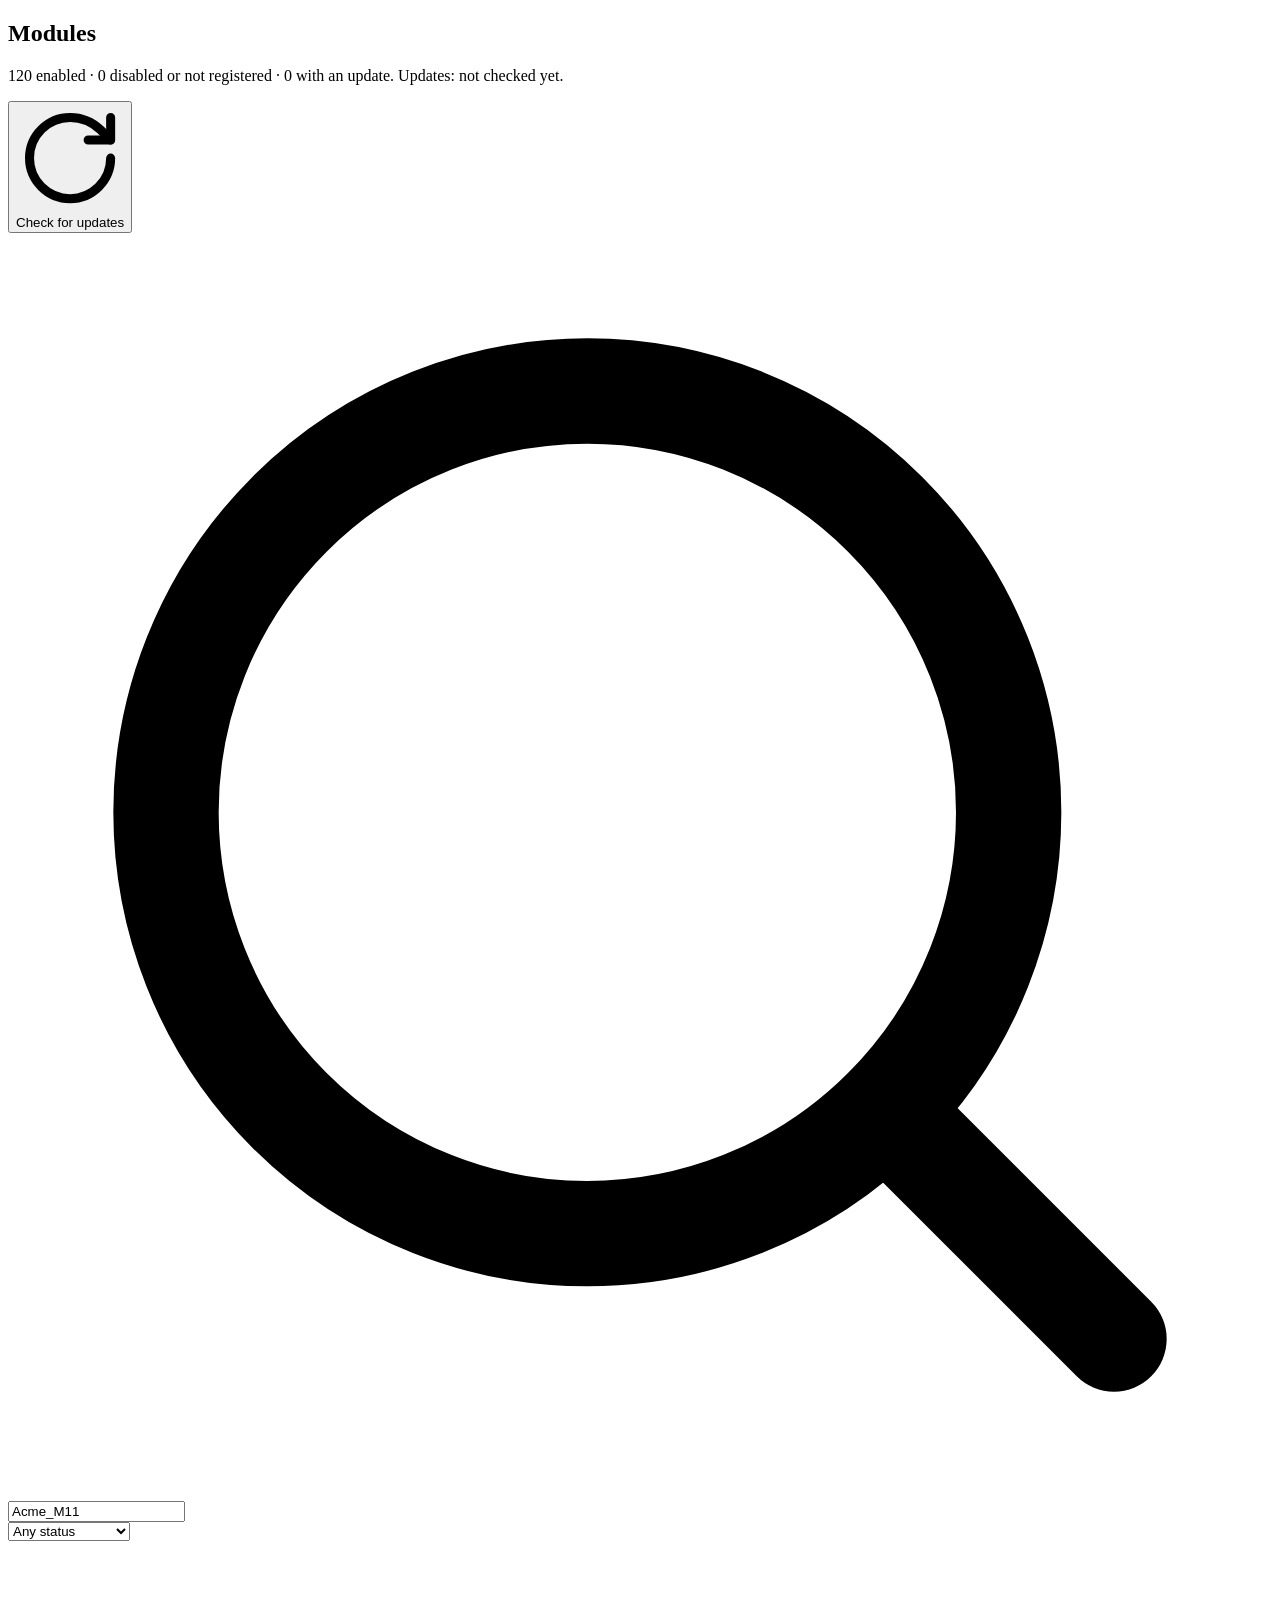
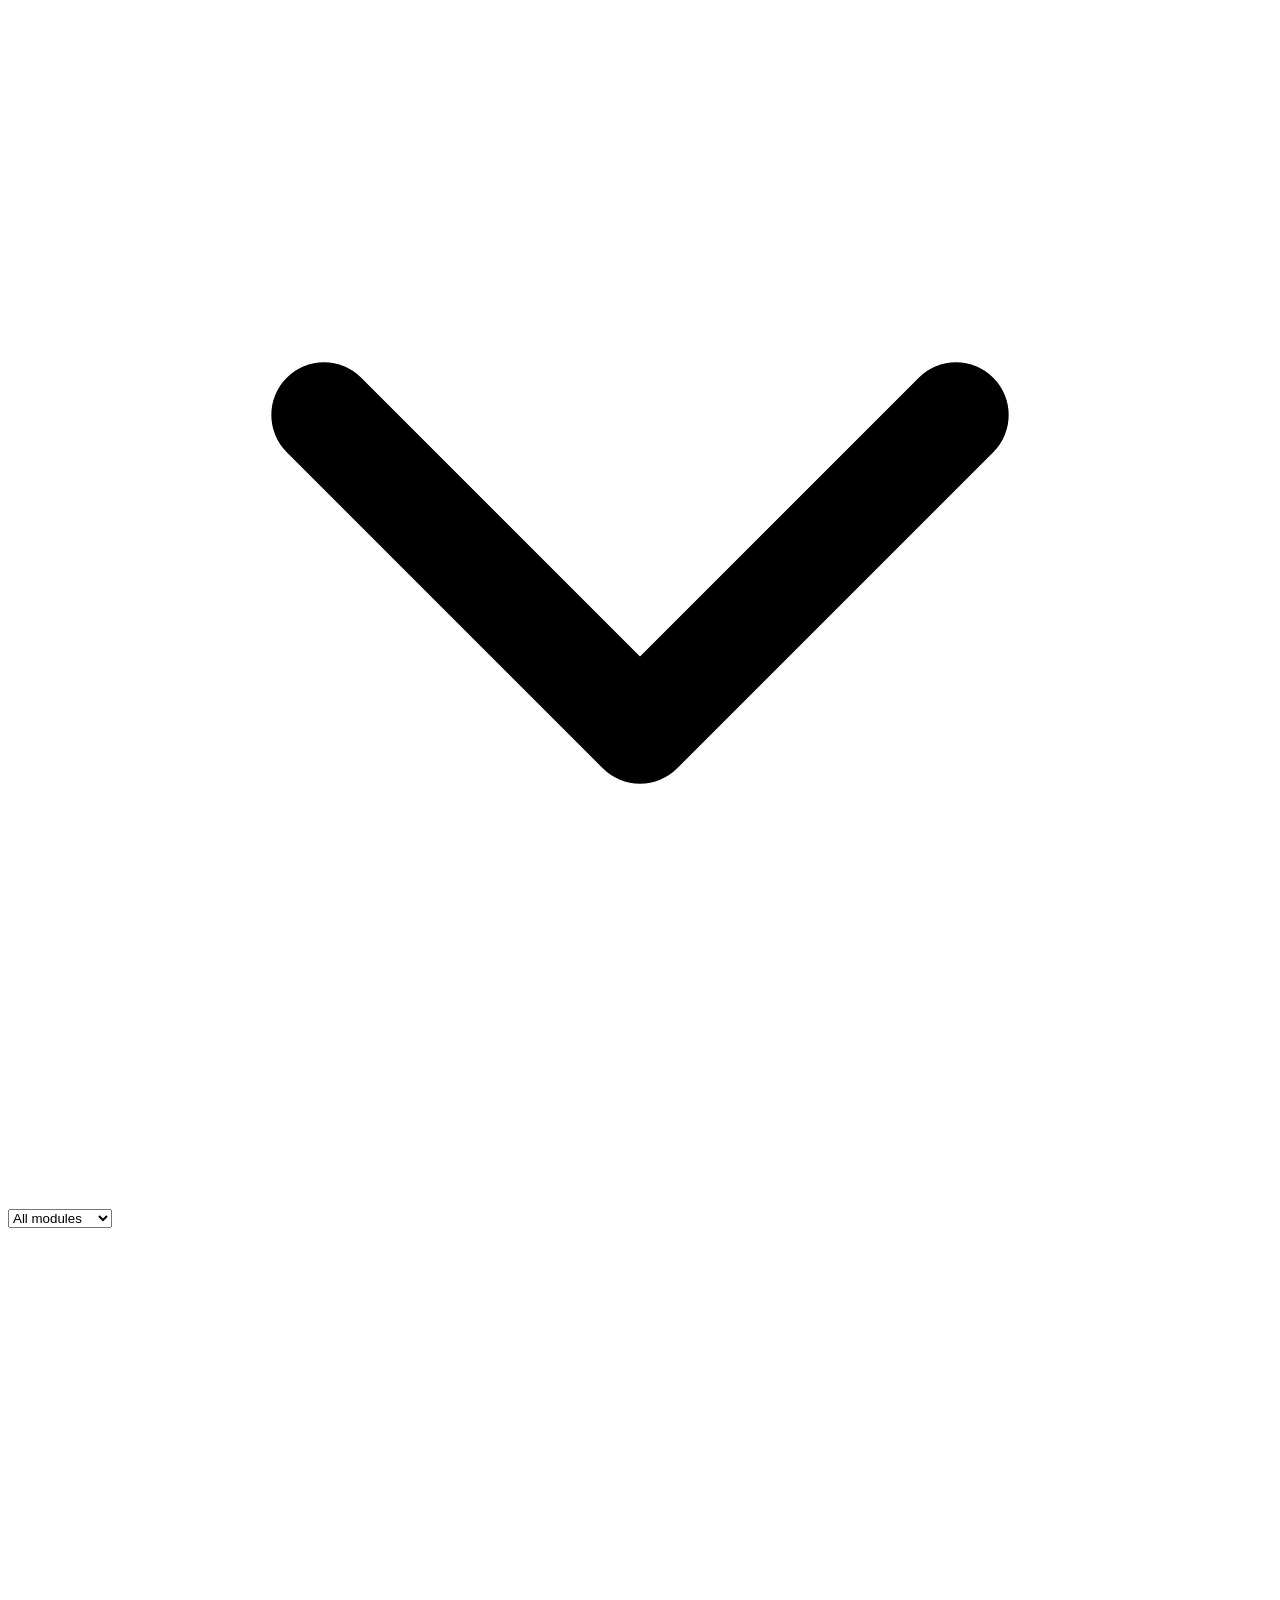
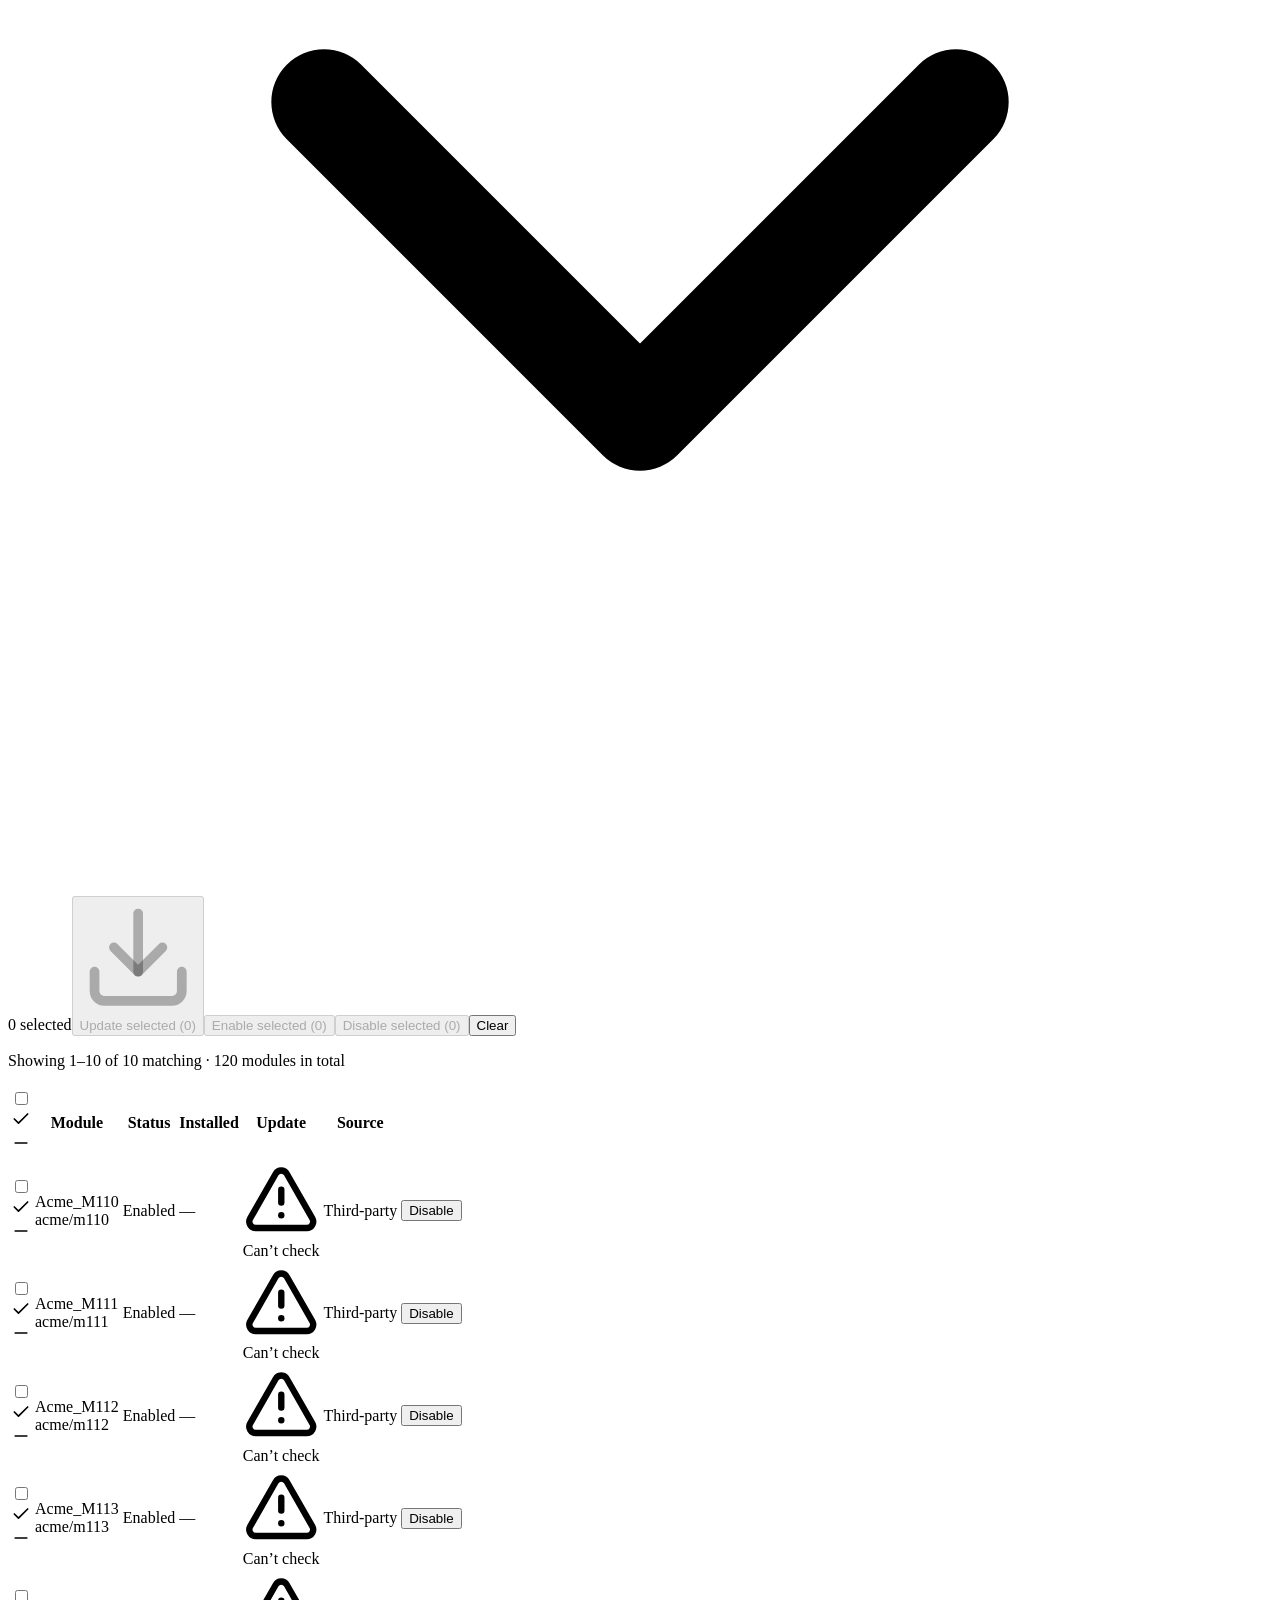
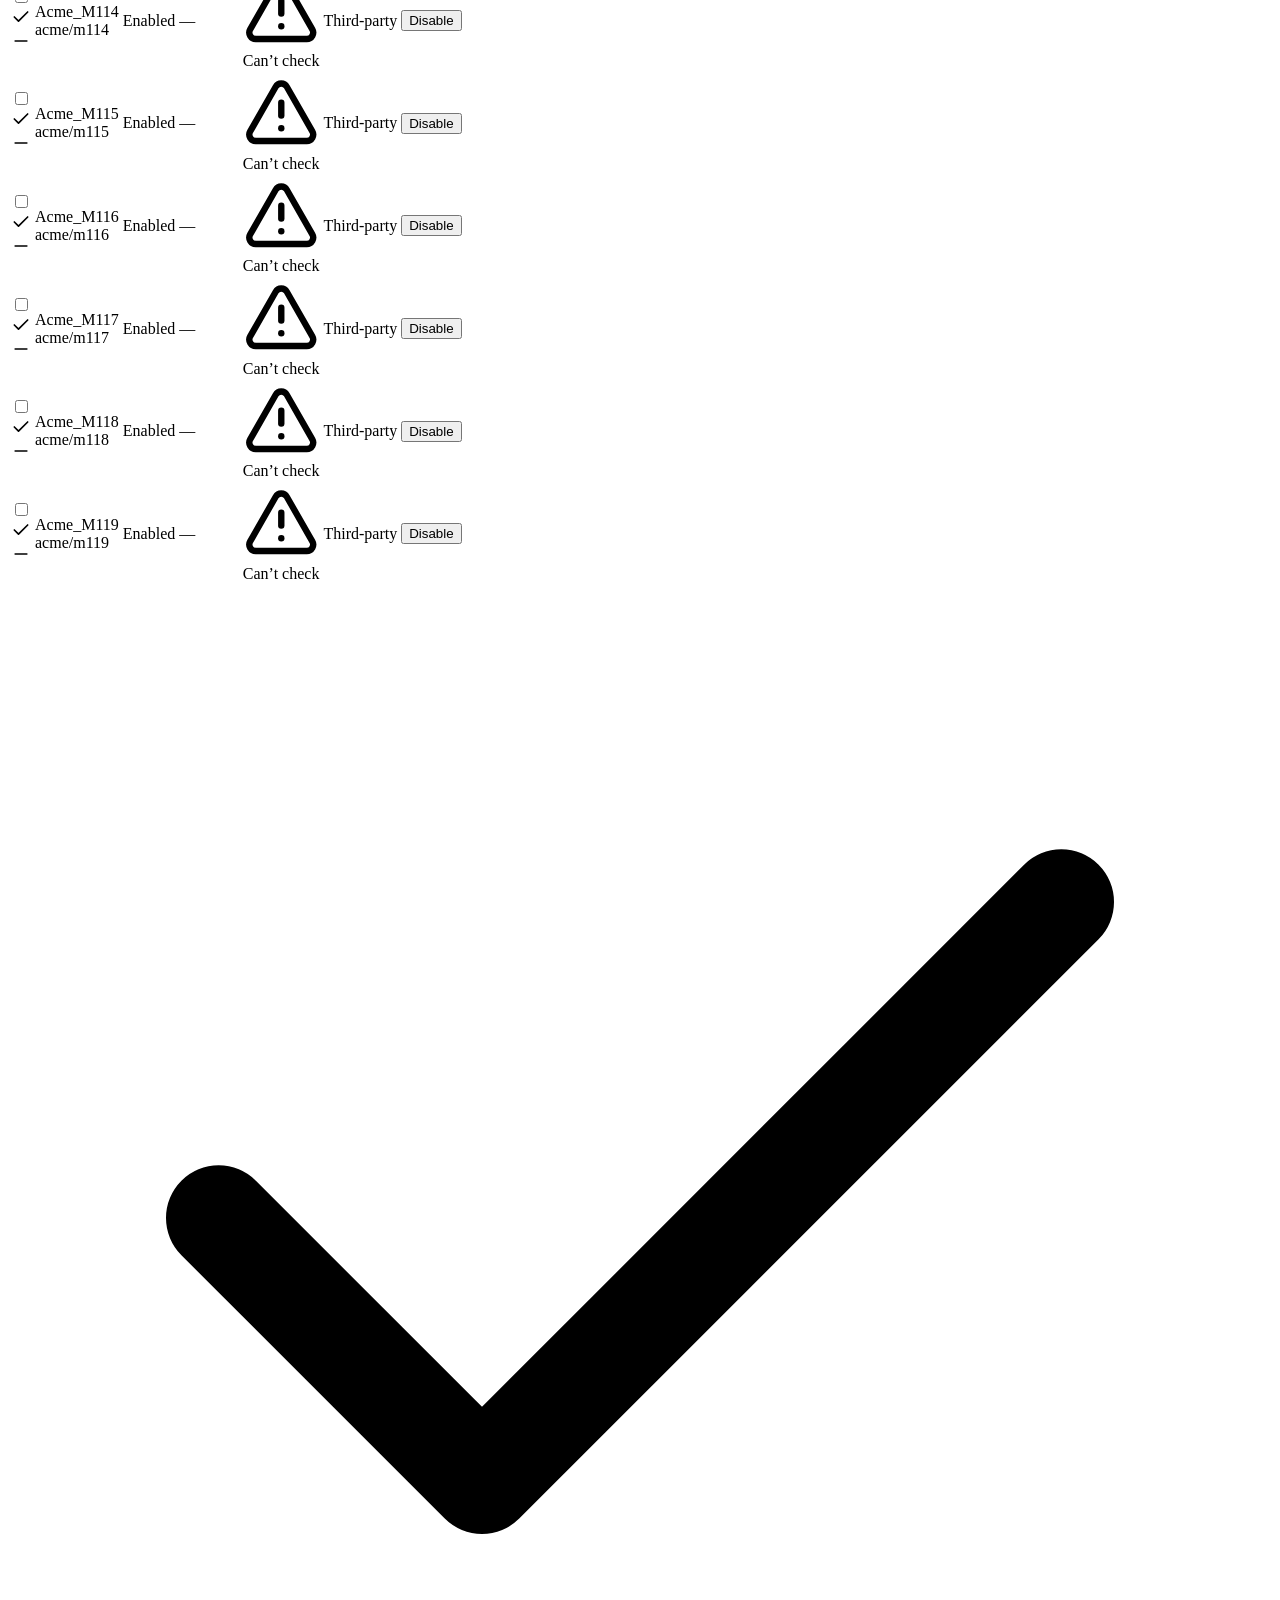
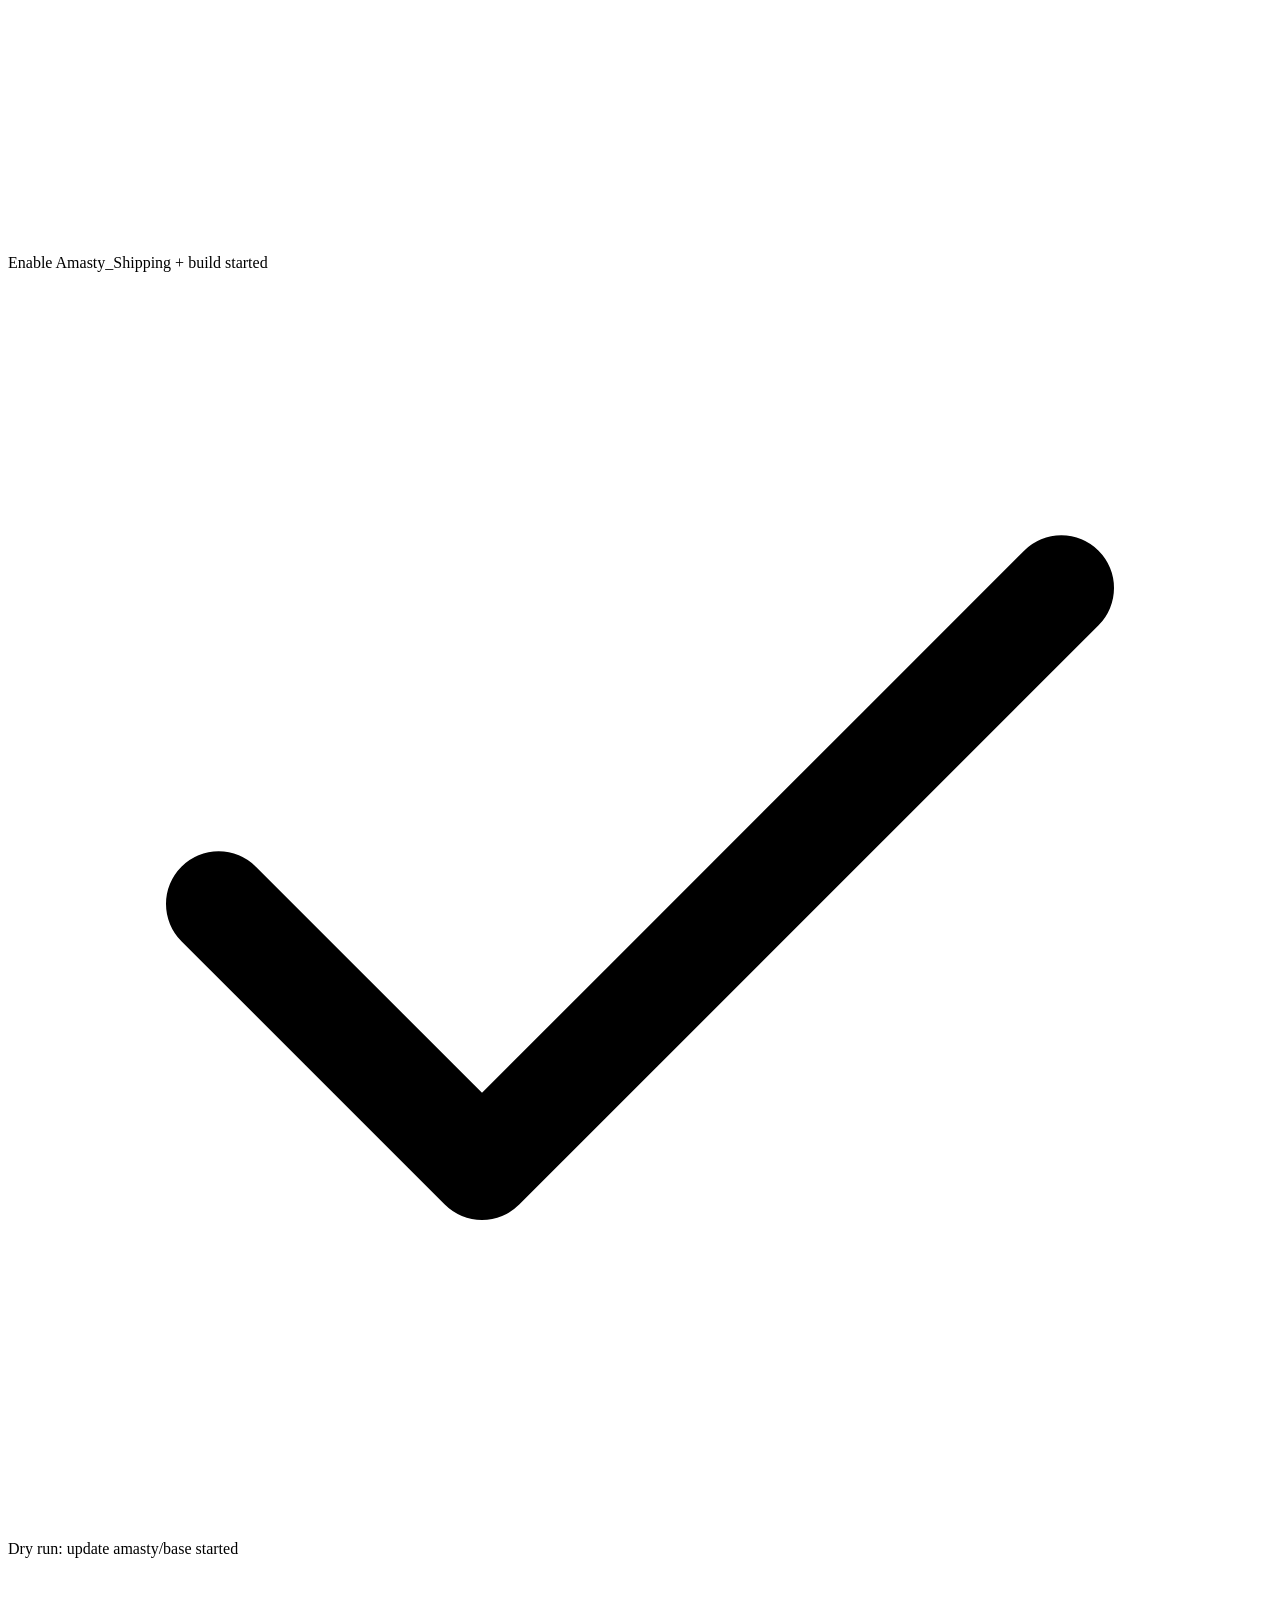
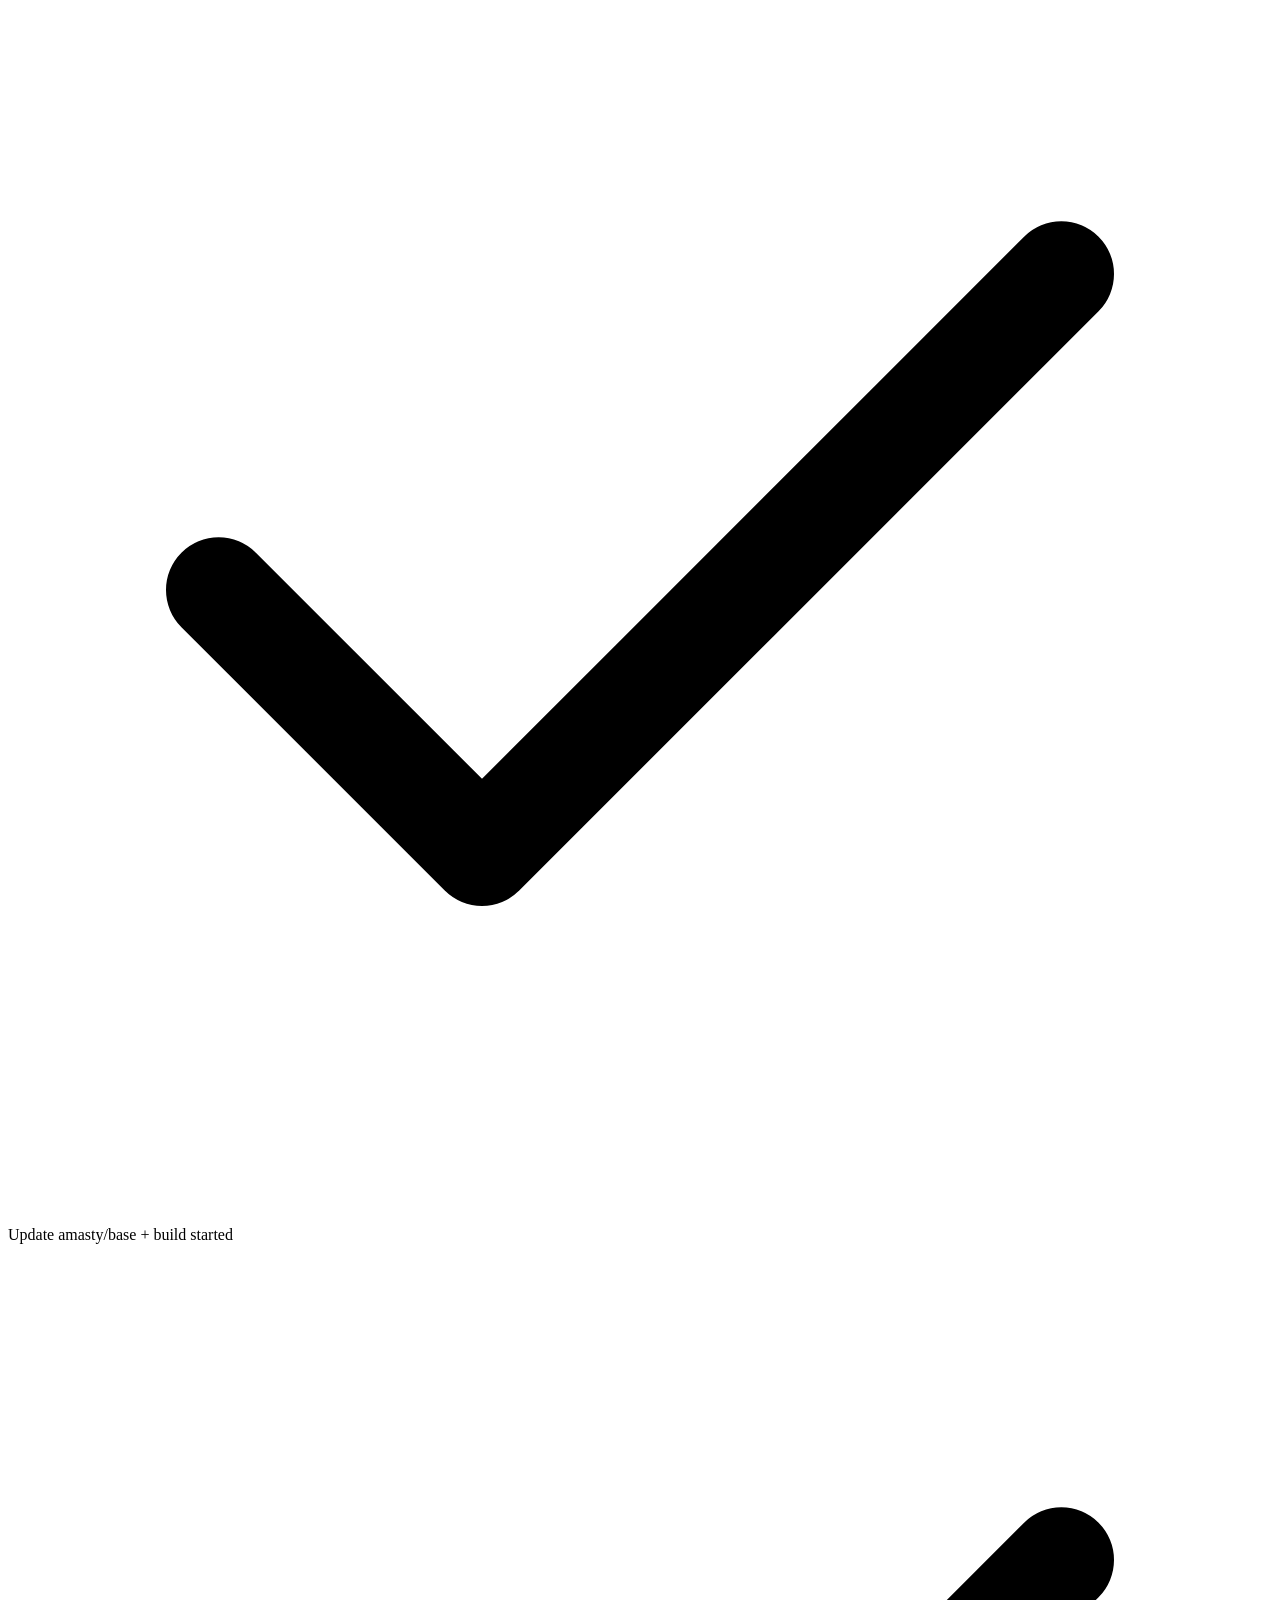
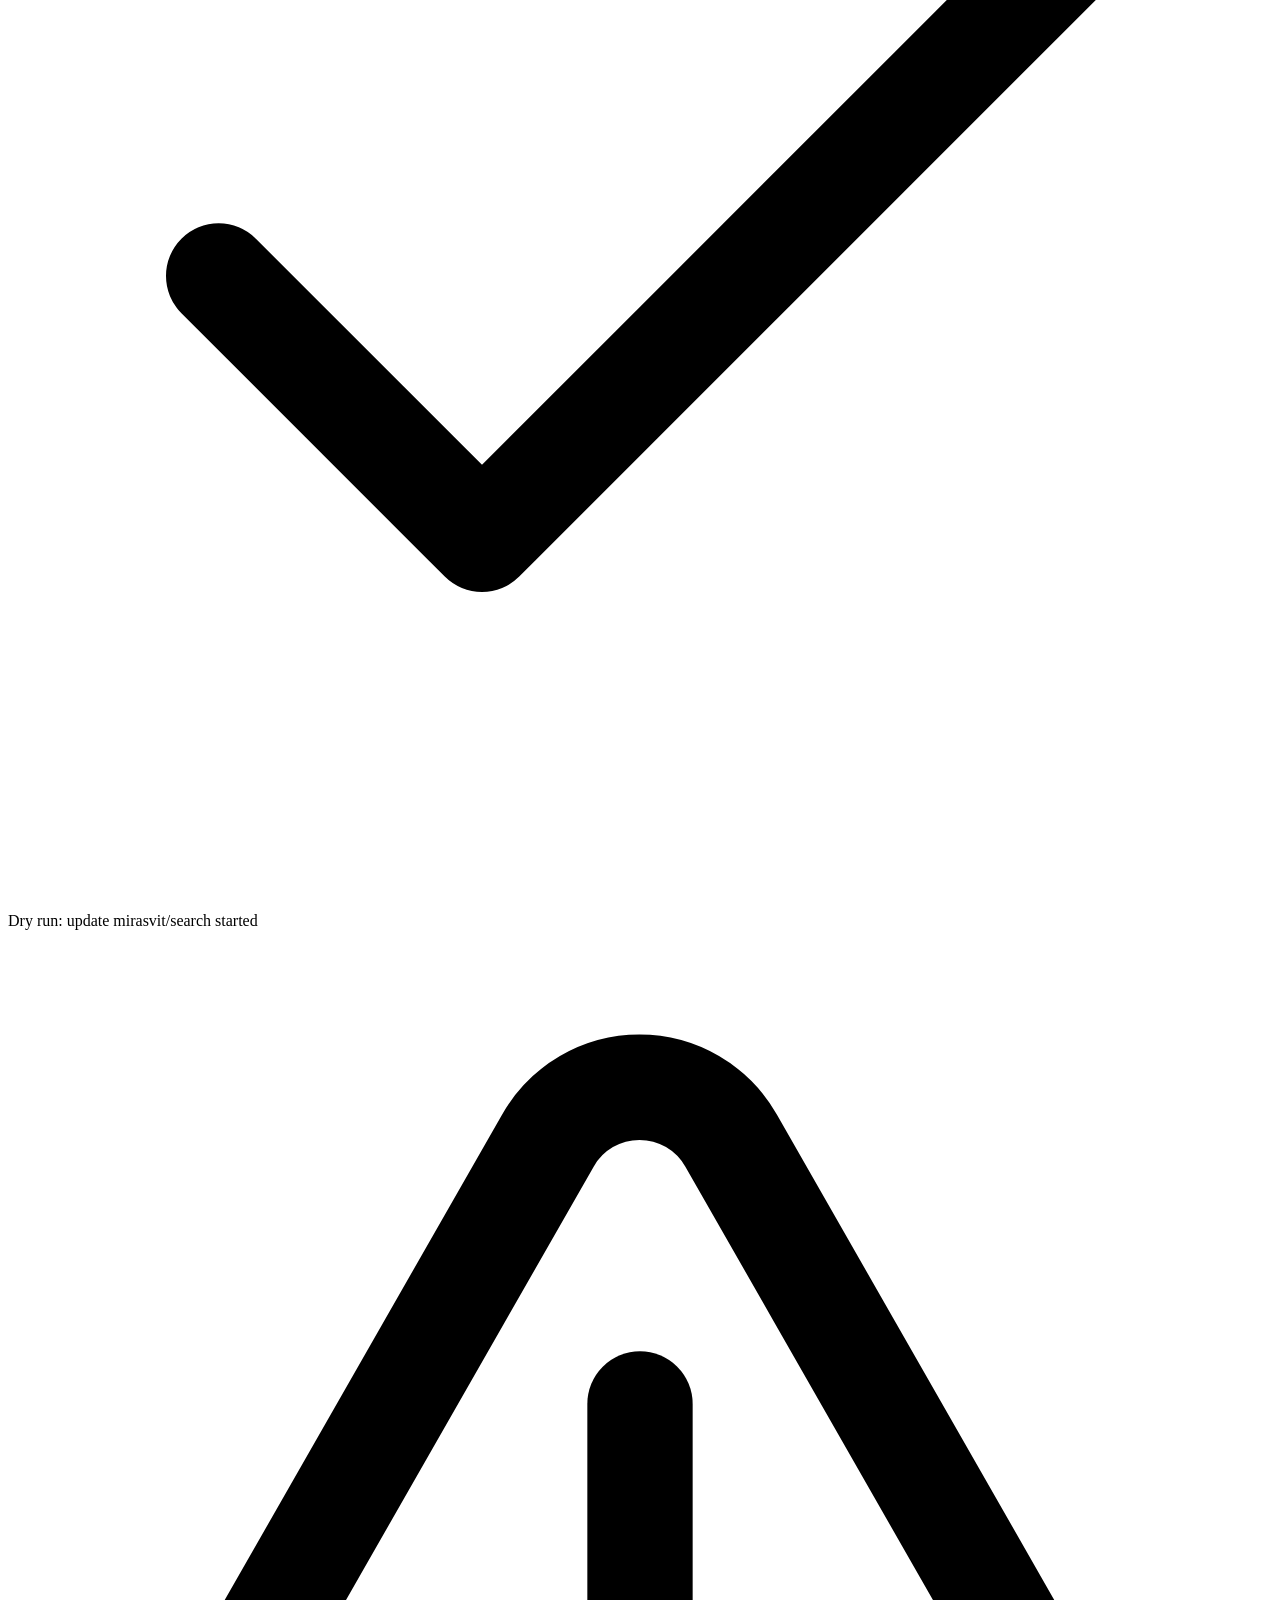
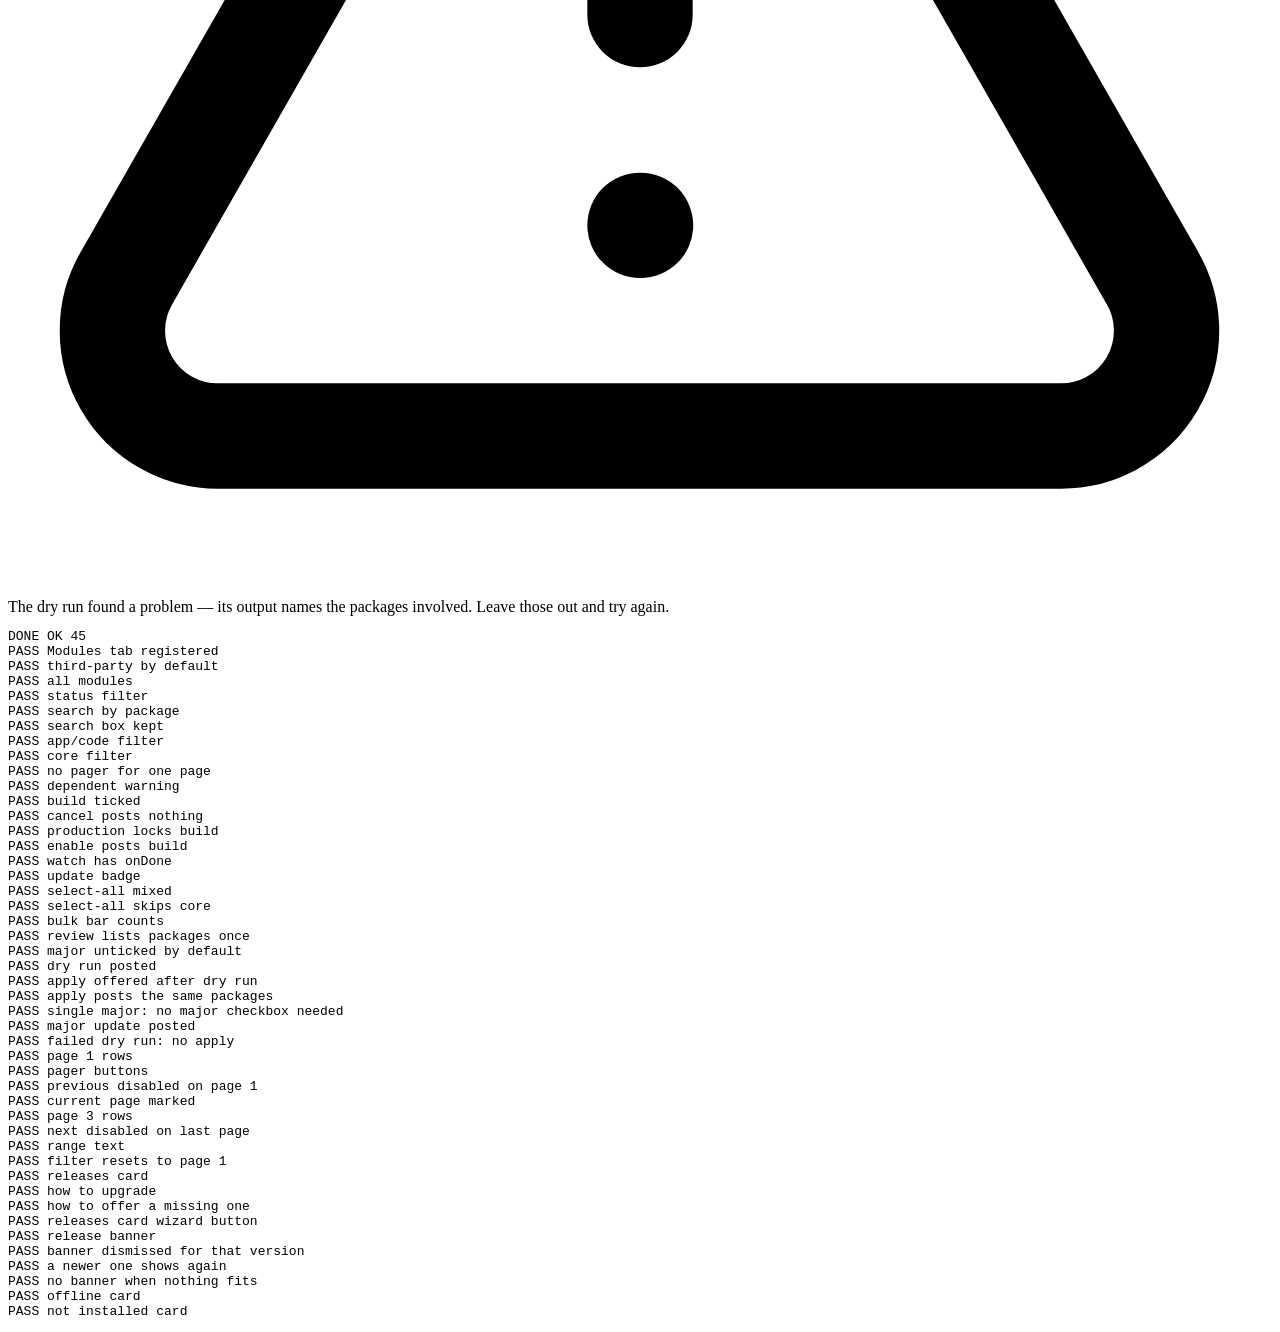
==== commit 457afc06: "Review fixes: enforce dry run server-side, safer release checks, shared helpers" ====
--- a/tests/js/dash-tests.html
+++ b/tests/js/dash-tests.html
@@ -25,6 +25,9 @@
 const results = [];
 function check(name, ok, detail) { results.push((ok ? 'PASS ' : 'FAIL ') + name + (ok || detail === undefined ? '' : ' — ' + detail)); }
 const tick = (ms = 0) => new Promise((r) => setTimeout(r, ms));
+// No polling or page redraws behind the tests' back: these tabs are drawn by hand.
+refresh = () => {};
+watchOperation = () => {};
 
 const mod = (name, extra) => Object.assign({ name, vendor: name.split('_')[0], enabled: true, source: 'composer', package: null,
   version: null, setupVersion: null, sequence: [], dependents: [], core: false,
@@ -115,7 +118,7 @@
   const allBox = () => app.querySelector('input[aria-label="Select all matching modules"]');
   check('update badge', app.textContent.includes('1.19.2') && app.textContent.includes('Version wizard') && app.textContent.includes('Up to date'));
   box('Amasty_Base').click();
-  check('select-all mixed', allBox().indeterminate && allBox().getAttribute('aria-checked') === 'mixed');
+  check('select-all mixed', allBox().indeterminate === true);
   allBox().click();
   check('select-all skips core', S.modulesSel.size === 4 && !S.modulesSel.has('Magento_Store'), [...S.modulesSel].join());
   const barText = () => (app.querySelector('[role=toolbar]') || {}).textContent || '';
@@ -185,17 +188,20 @@
     releases: { installed: '2.4.8-p3', latestPublished: '2.4.9', latestCompatible: '2.4.8-p6', eligible: ['2.4.8-p6', '2.4.8-p5'],
       check: { fetchedAt: new Date().toISOString(), lastError: null, stale: false, refreshing: false },
       releases: [
-        { version: '2.4.9', state: 'catalog', compatible: false, reason: 'composer.json pins PHP 8.3 (config.platform.php); Adobe lists 8.5 for it.', note: null },
-        { version: '2.4.8-p6', state: 'derived', compatible: true, reason: null, note: null },
+        { version: '2.4.10', state: 'published', compatible: false, reason: 'No m2/ catalog line for 2.4.10 — add a folder (m2/README.md).', note: null },
+        { version: '2.4.8-p6', state: 'derived', compatible: true, reason: null, note: null, phpChange: { from: '8.3', to: '8.4' } },
         { version: '2.4.8-p5', state: 'catalog', compatible: true, reason: null, note: null },
       ] },
   });
   const card = ReleasesCard(REL);
   check('releases card', card.textContent.includes('Latest you can move to') && card.textContent.includes('2.4.8-p6')
-    && card.textContent.includes('Not compatible') && card.textContent.includes('config.platform.php'));
+    && card.textContent.includes('Not in the wizard yet') && card.textContent.includes('Available · PHP 8.3 → 8.4'), card.textContent);
+  check('how to upgrade', card.textContent.includes('How to upgrade') && card.textContent.includes('moves that pin to 8.4'));
+  check('how to offer a missing one', card.textContent.includes('doesn’t offer yet') && card.textContent.includes('bin/m2/check-requirements')
+    && card.textContent.includes('m2/2.4.10/version.env'));
   check('releases card wizard button', [...card.querySelectorAll('button')].some((b) => b.textContent.includes('Open the version wizard')));
   const banner = ReleaseBanner(REL);
-  check('release banner', banner && banner.textContent.includes('Magento 2.4.8-p6 is available'));
+  check('release banner', banner && banner.textContent.includes('Magento 2.4.8-p6 is available') && banner.textContent.includes('PHP 8.4'));
   window.render = () => {};
   banner.querySelector('button[title="Dismiss"]').click();
   check('banner dismissed for that version', ReleaseBanner(REL) === null);
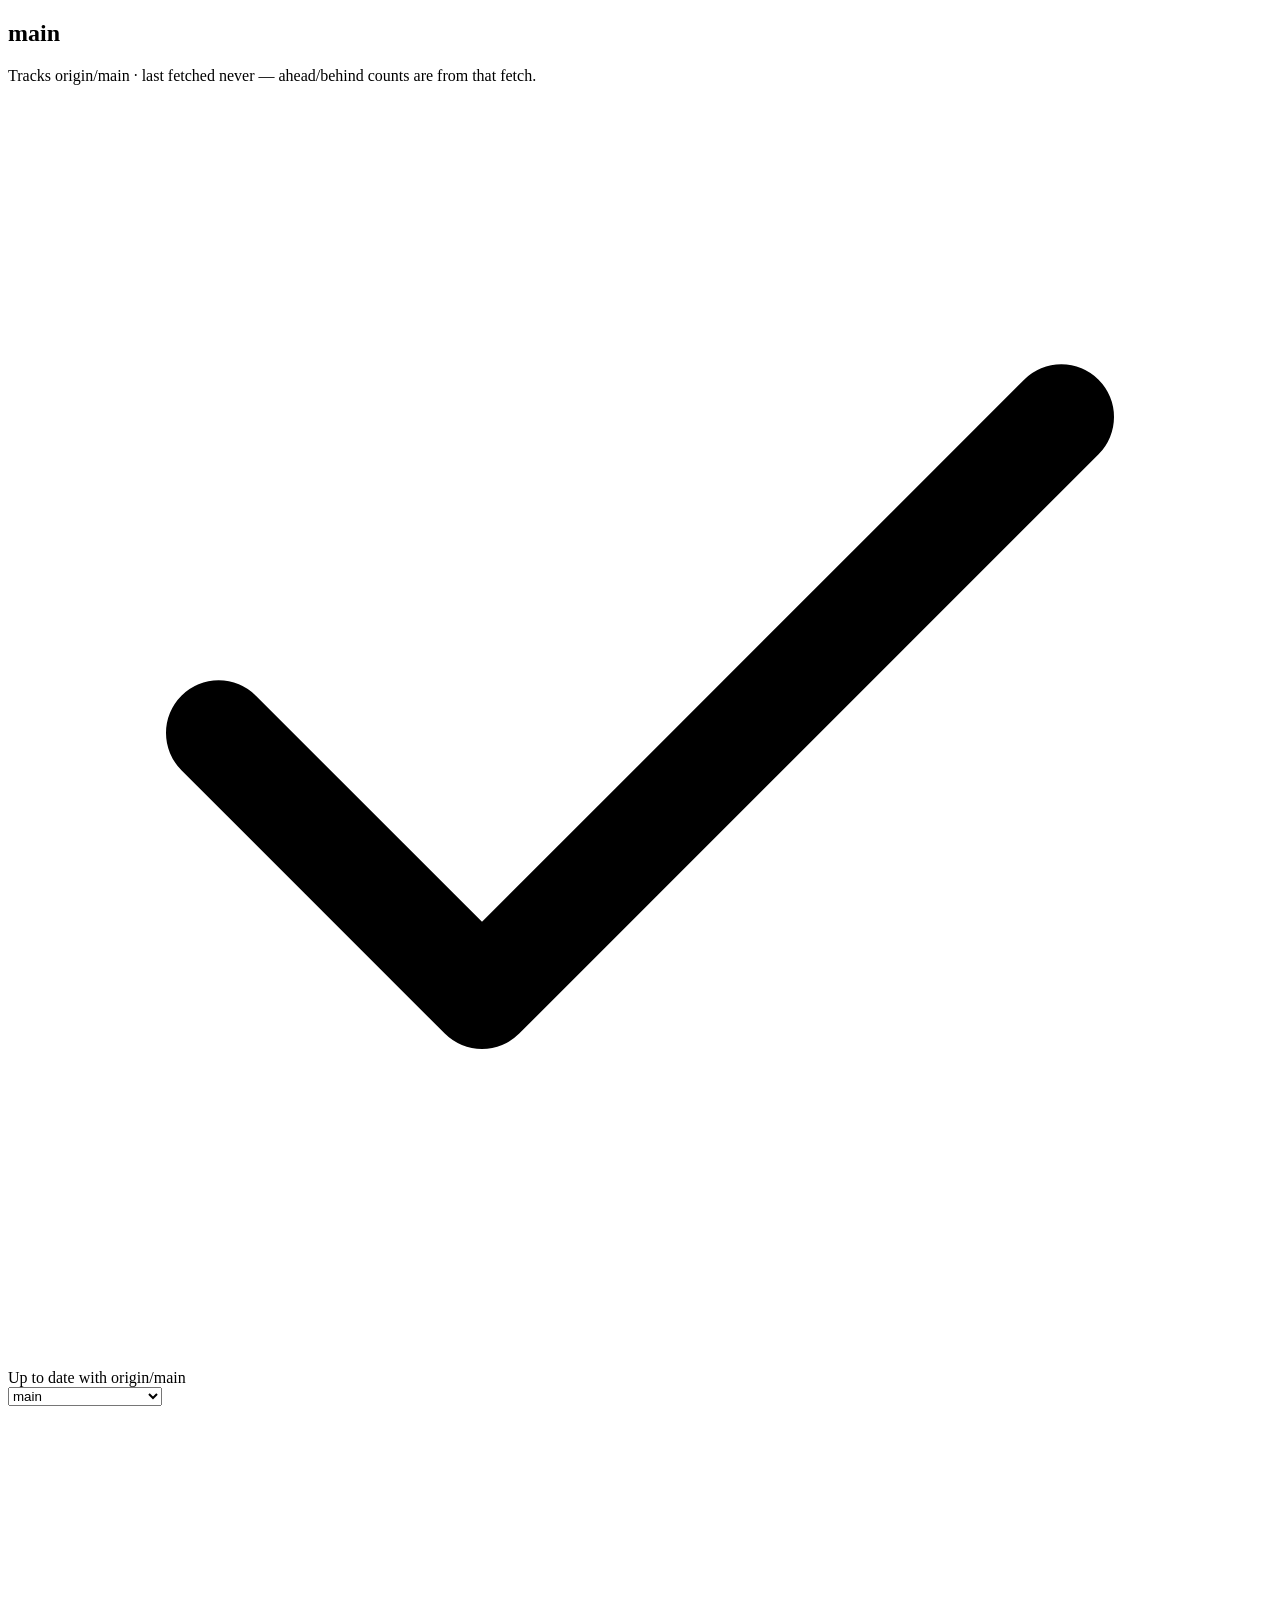
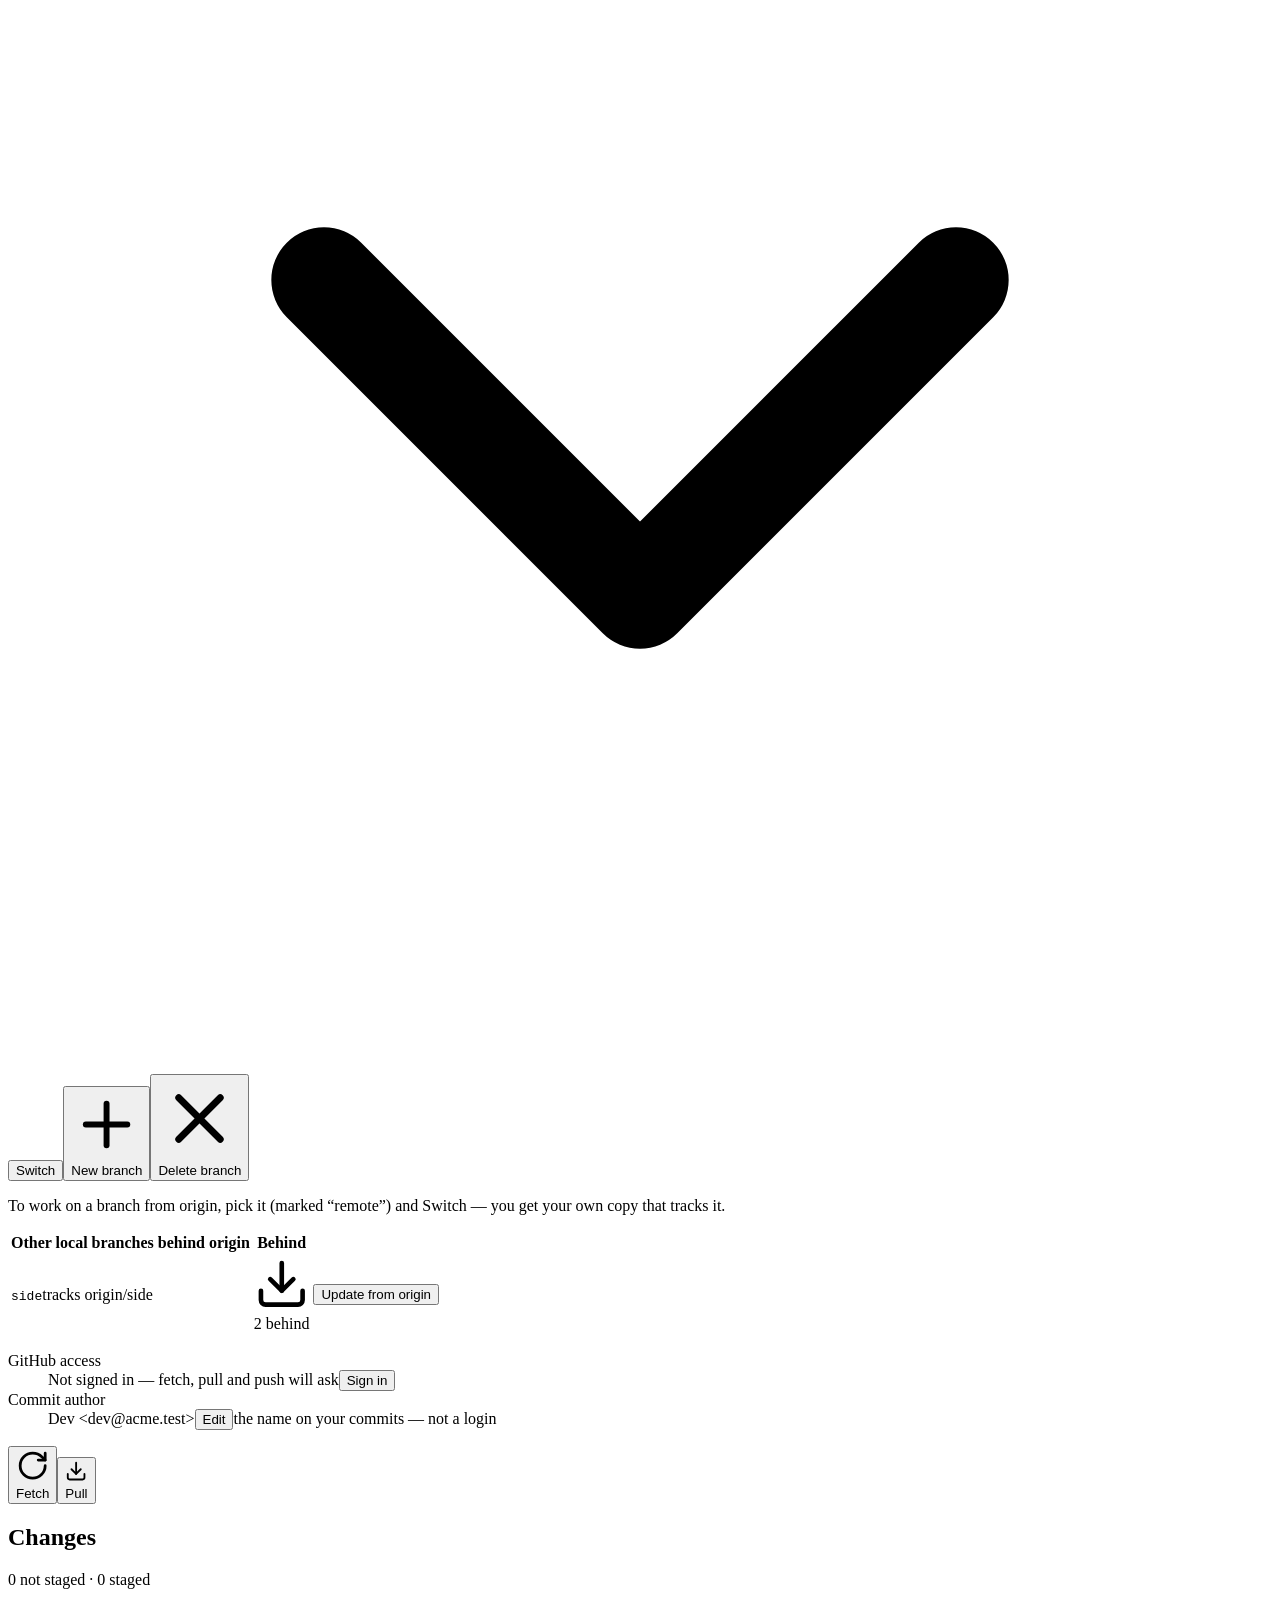
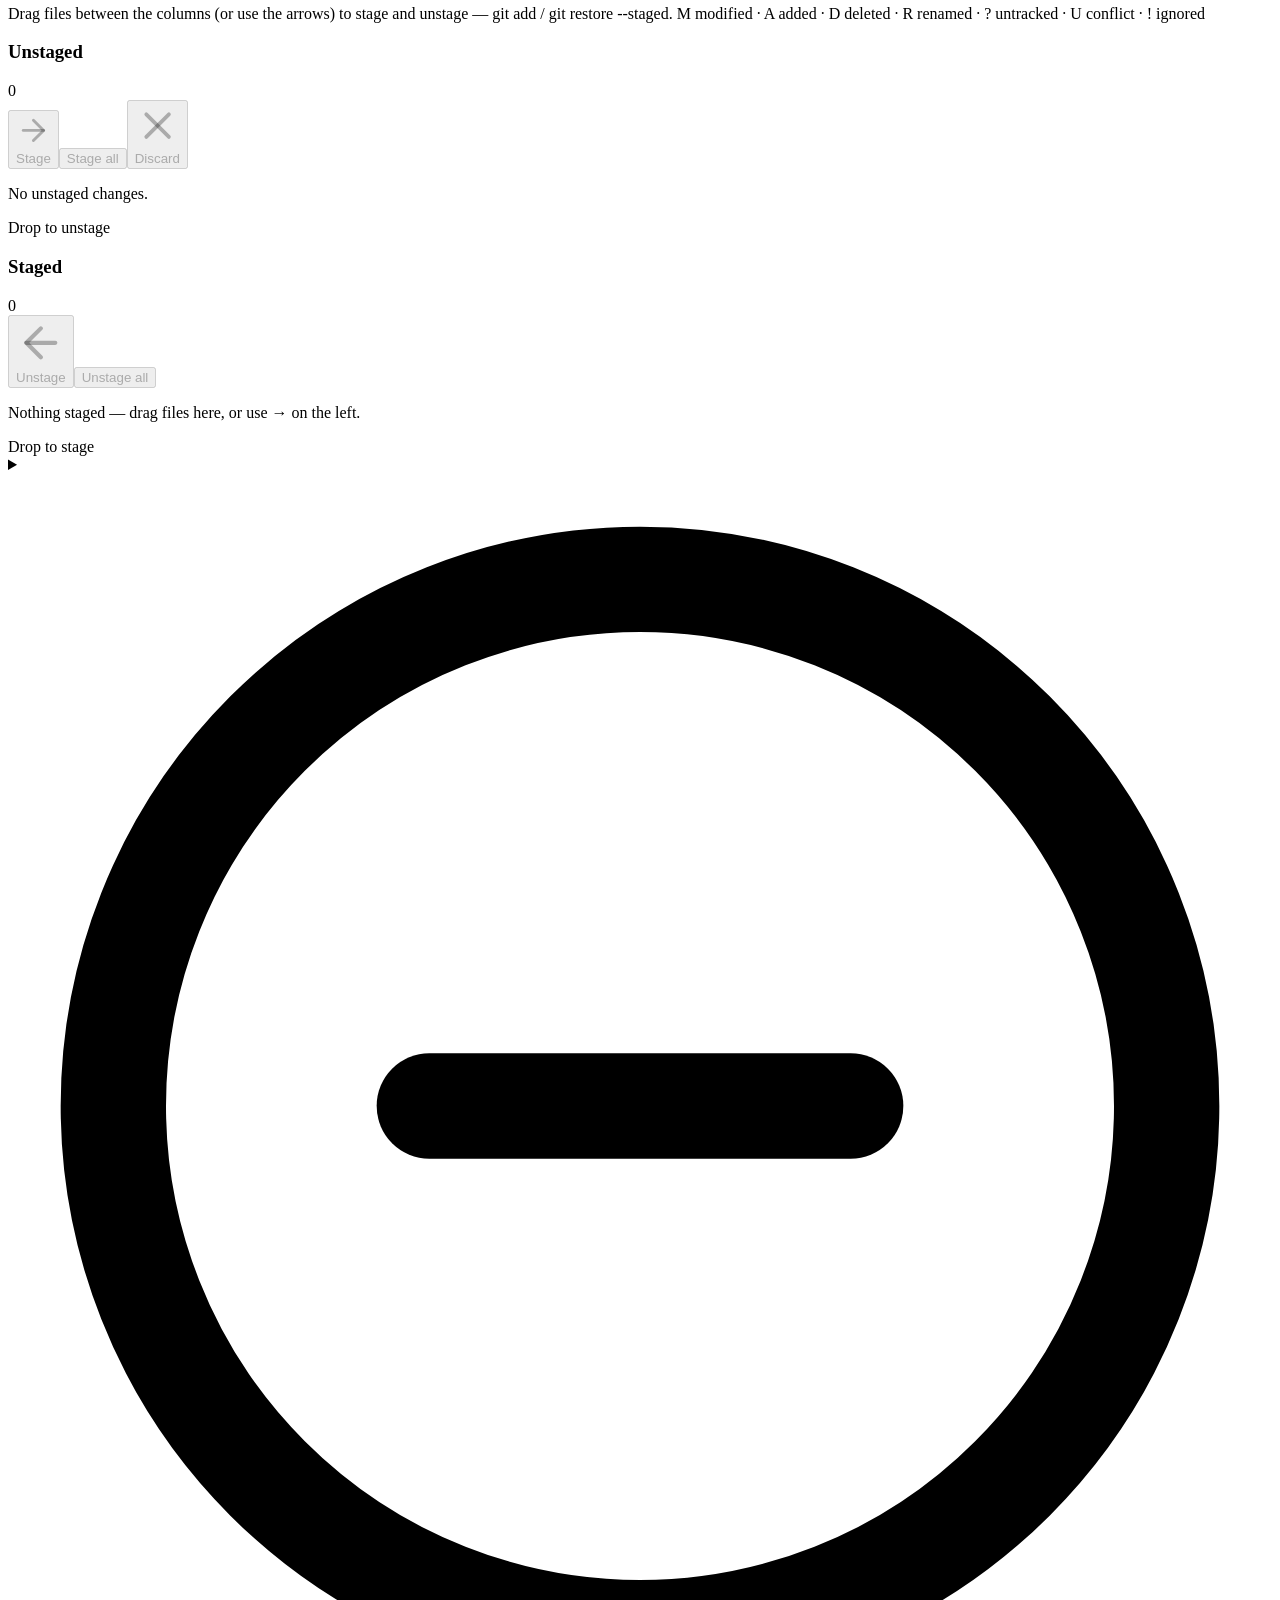
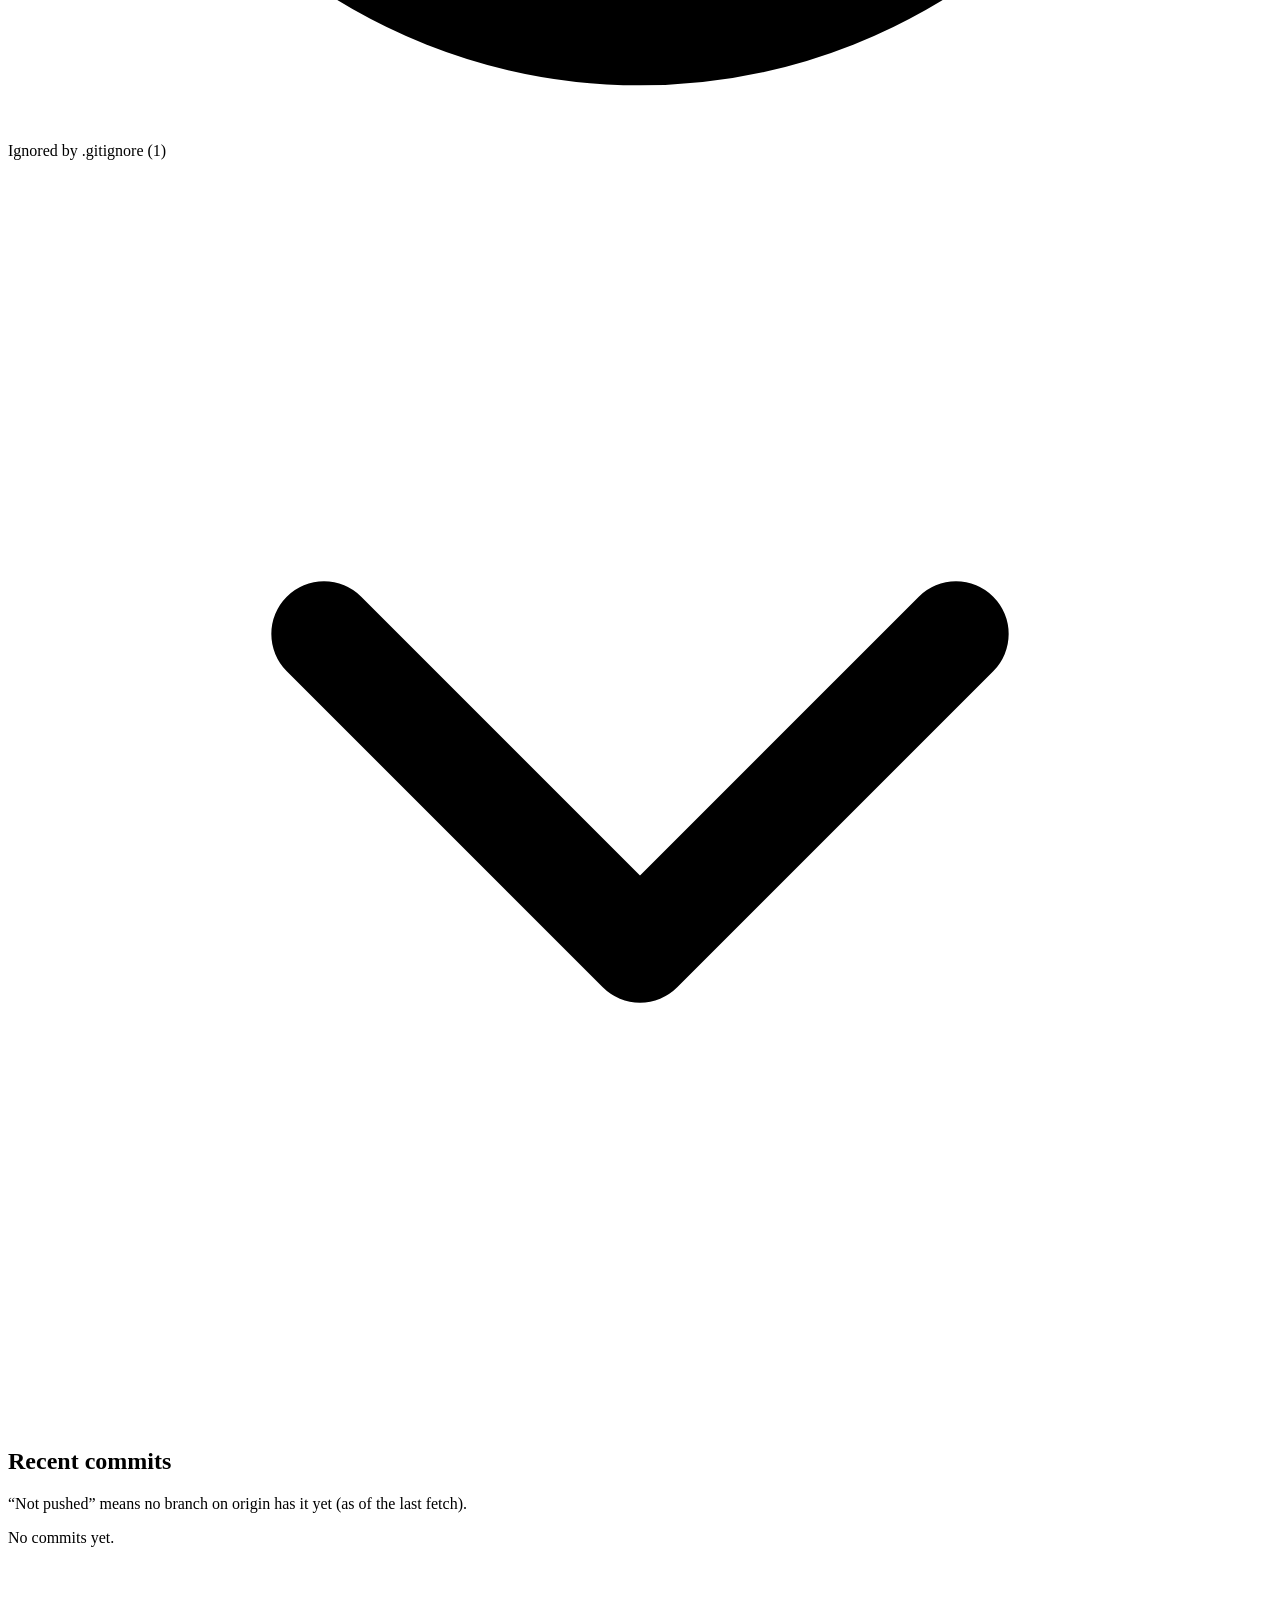
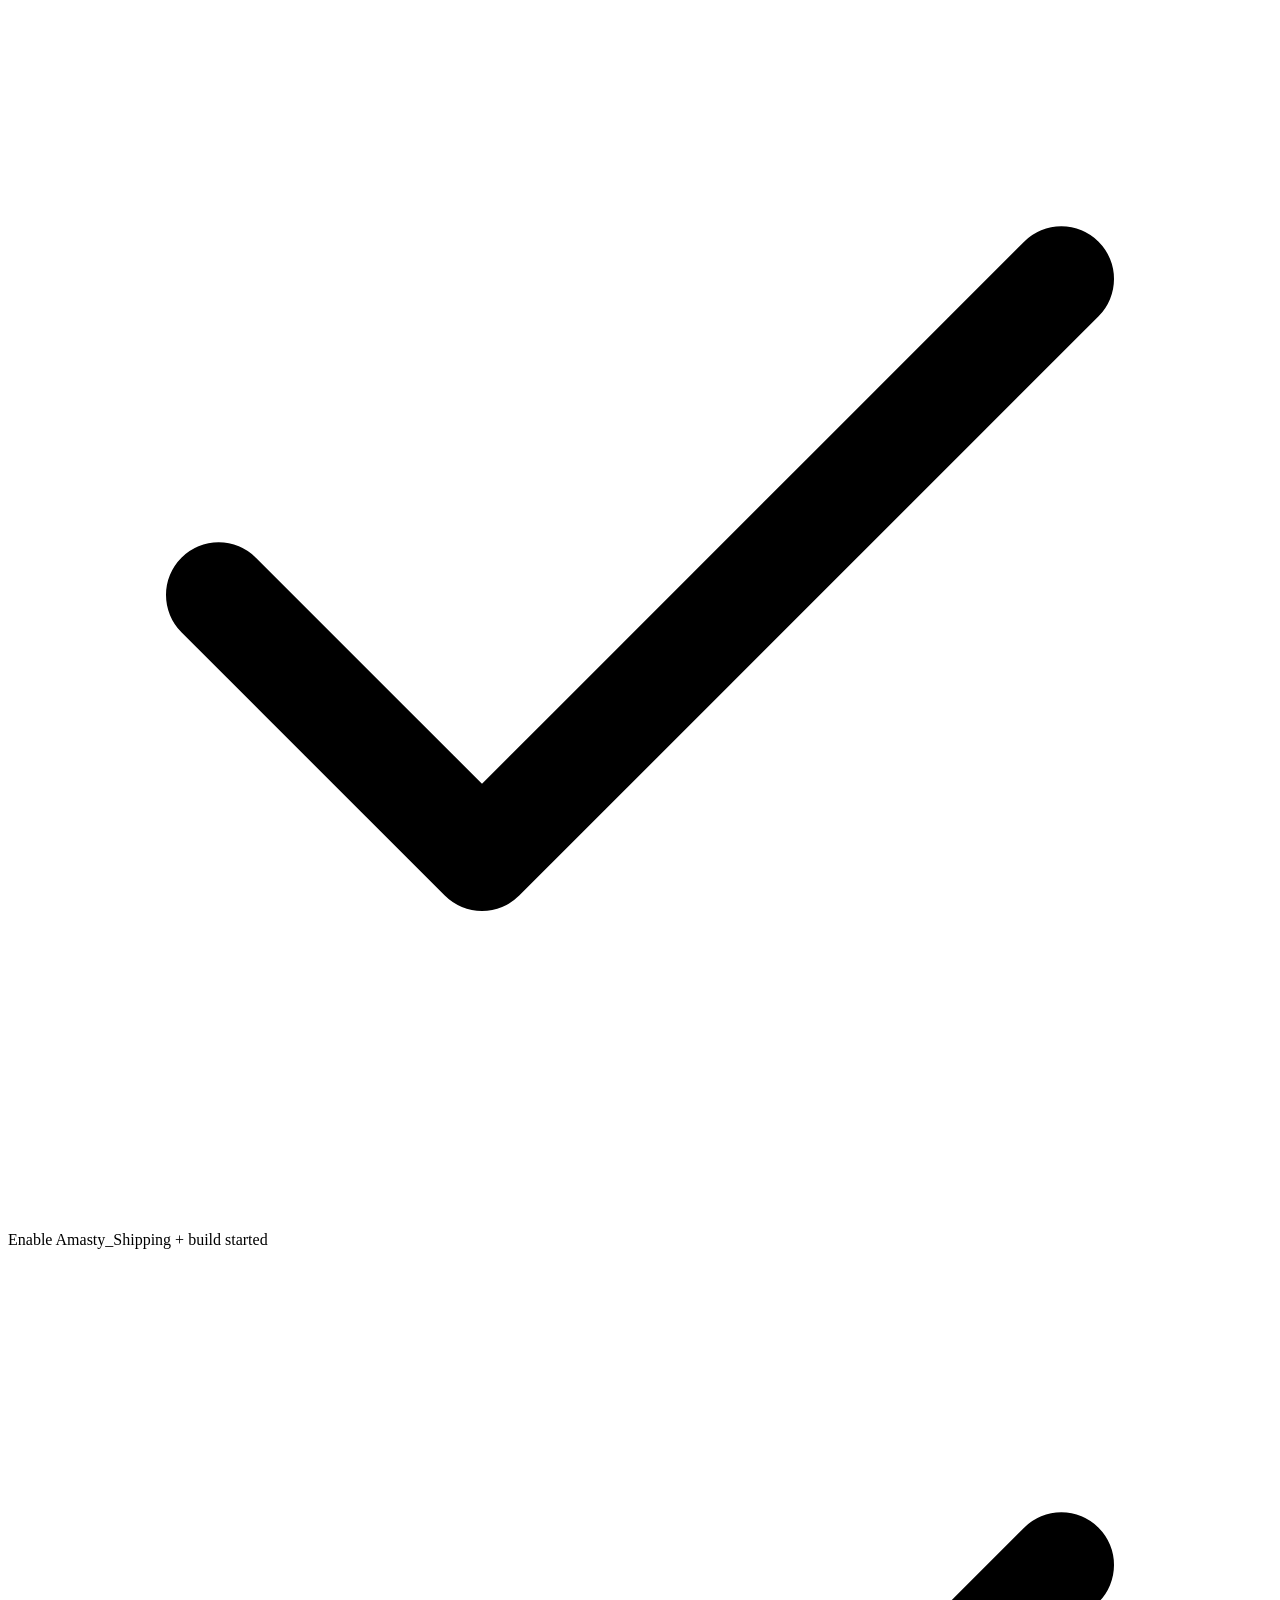
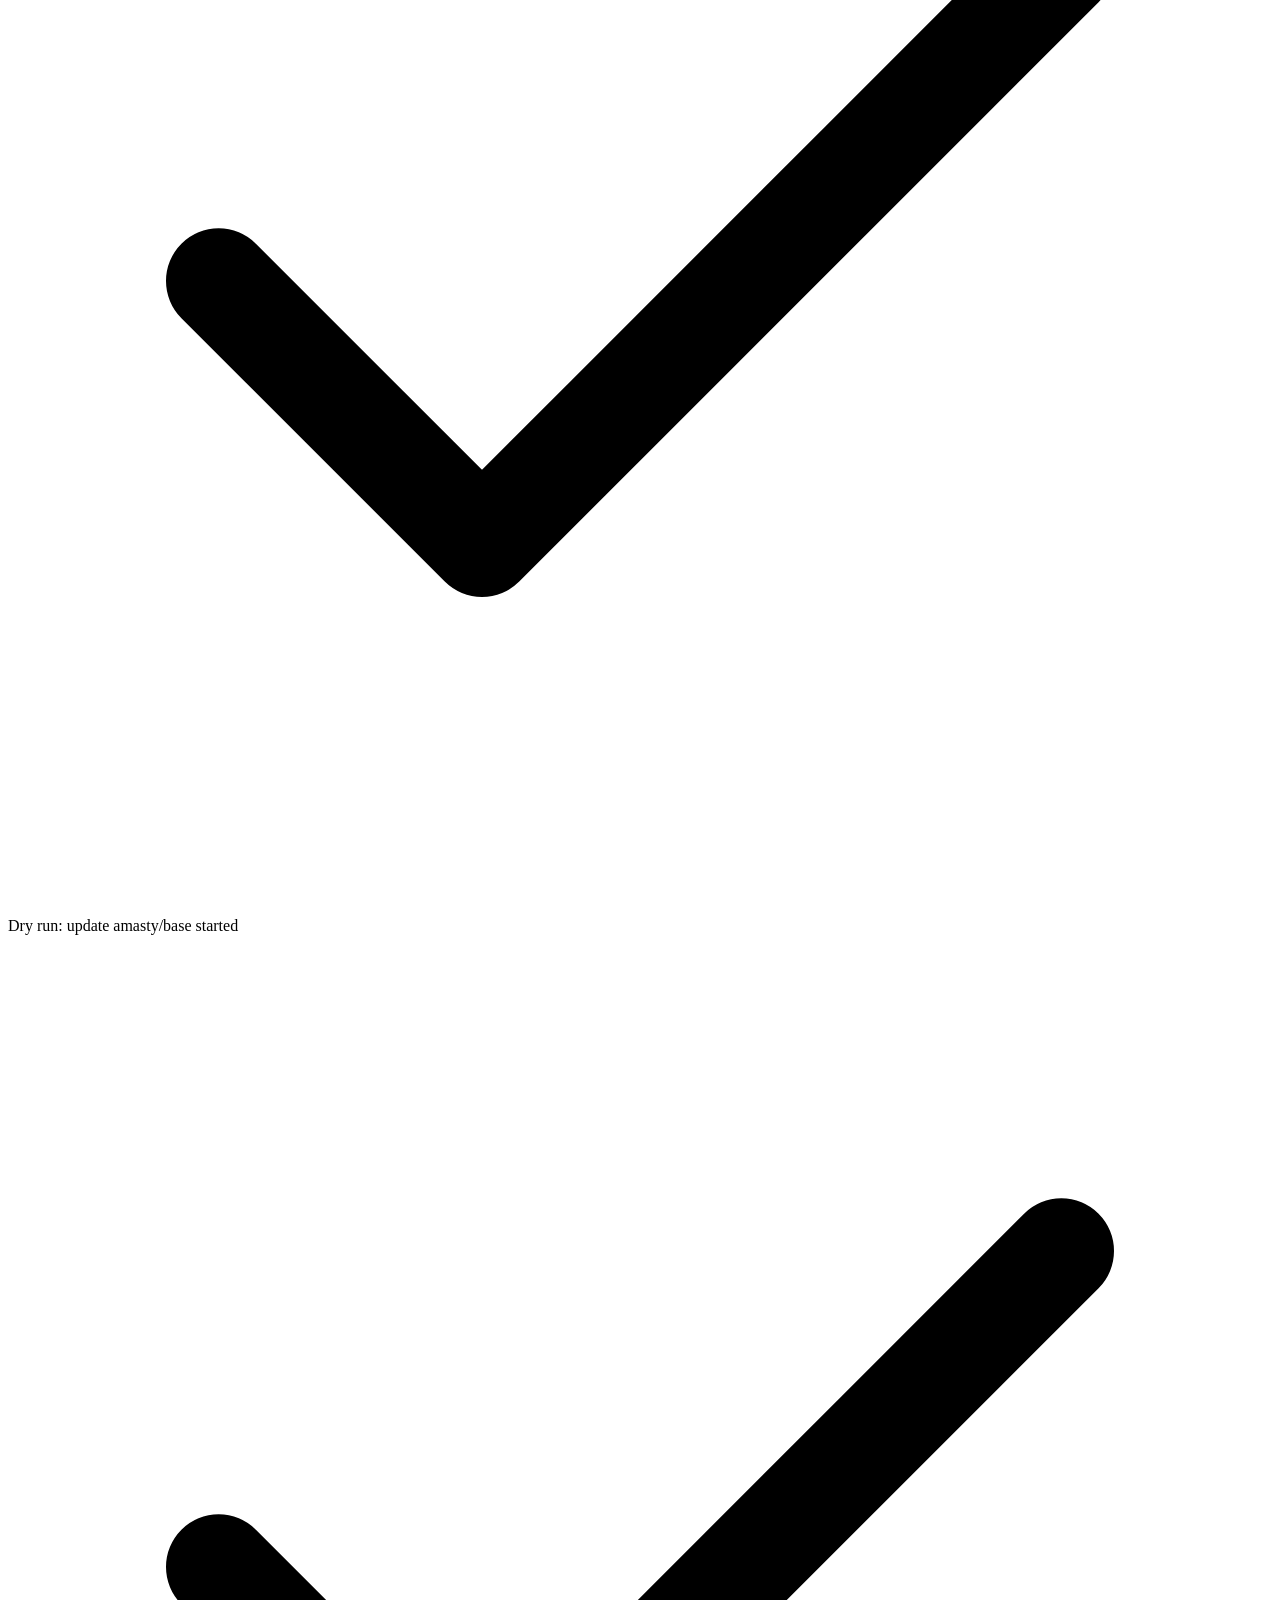
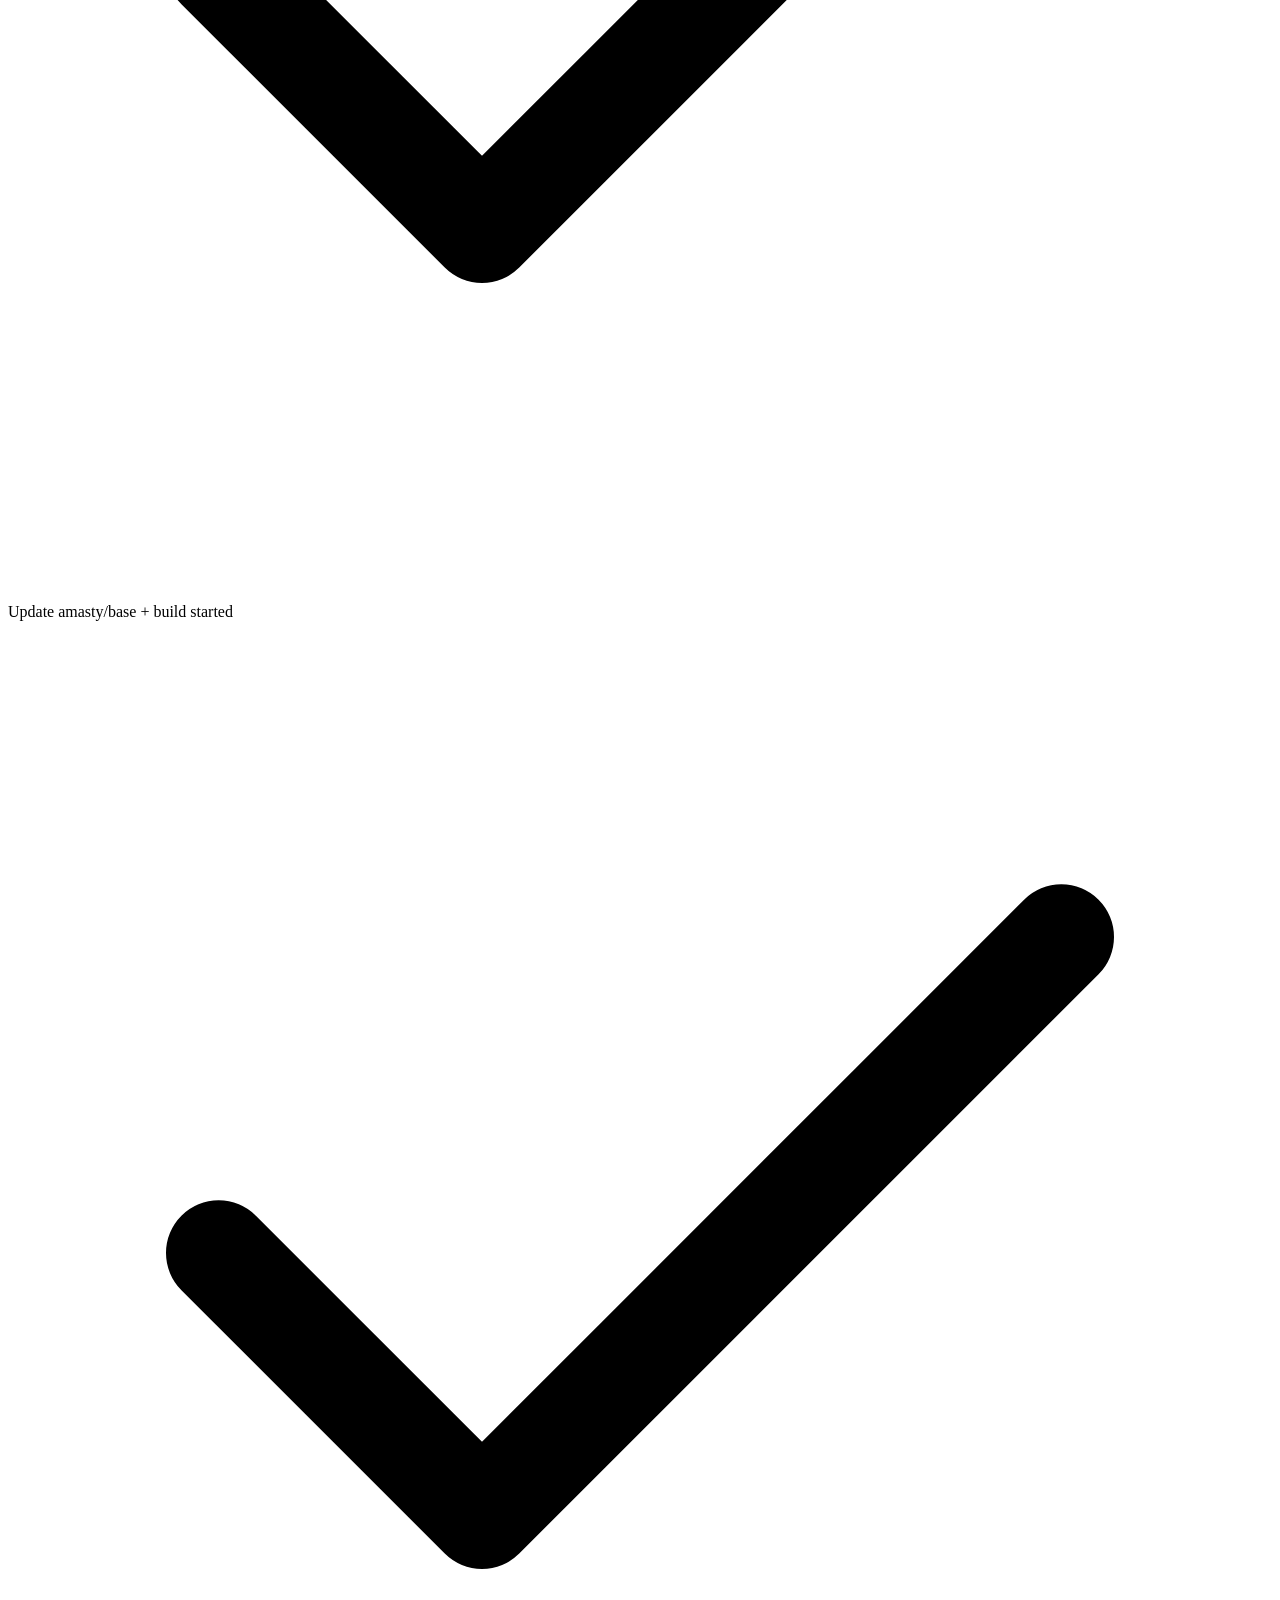
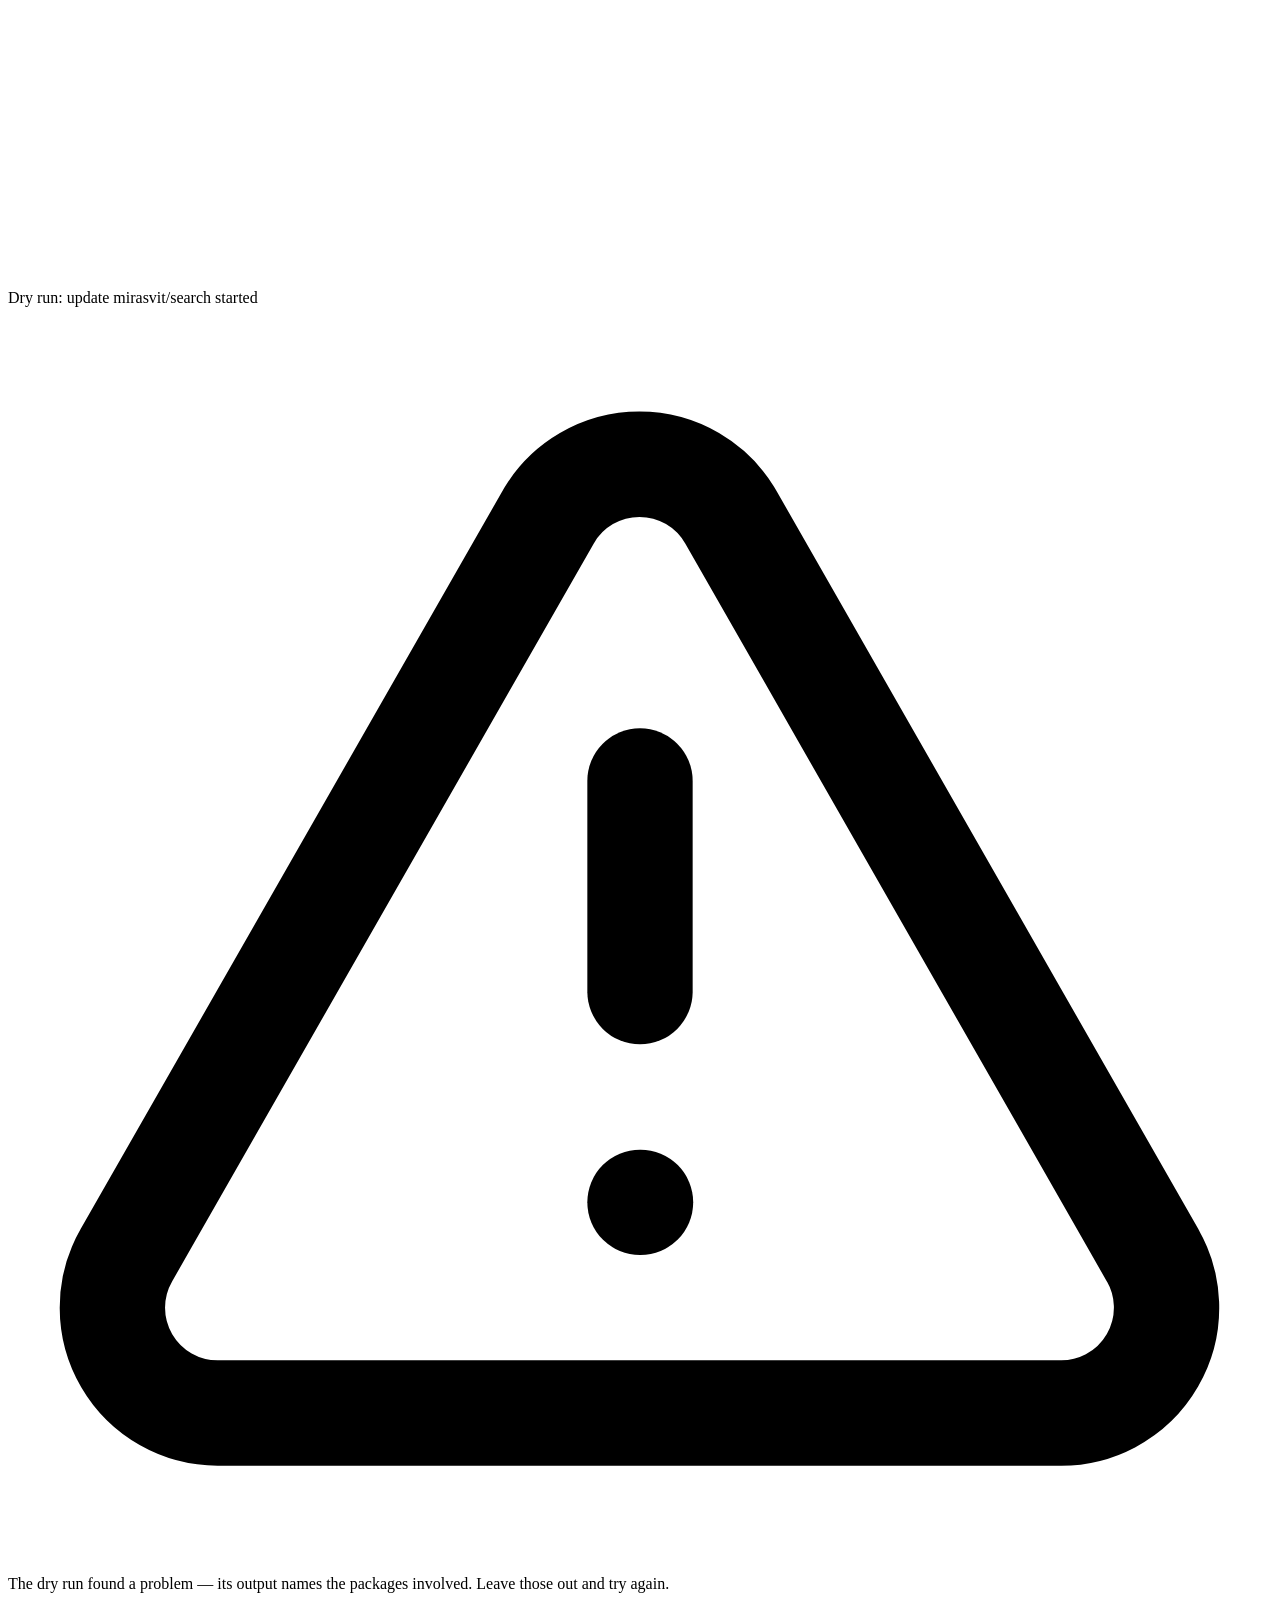
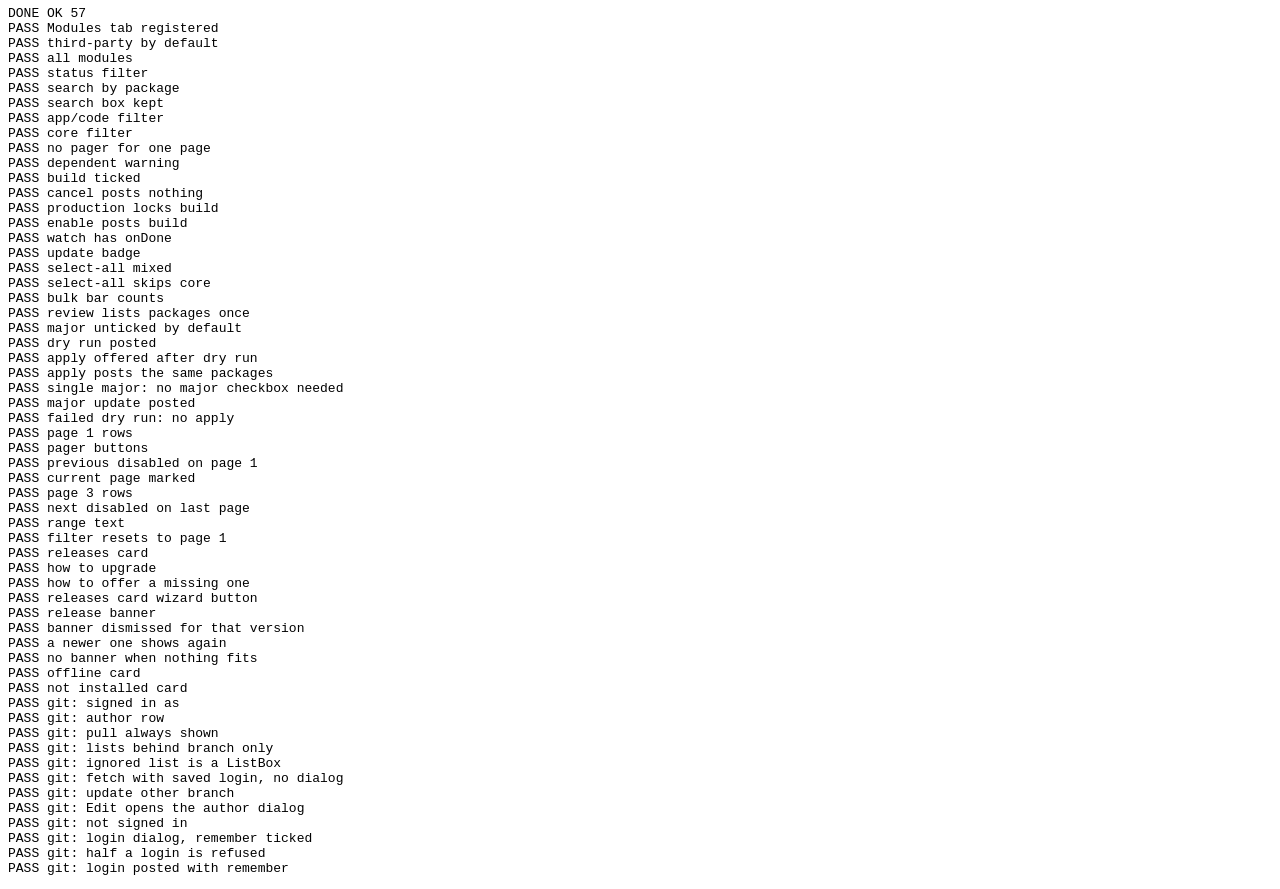
==== commit 198f86c9: "Changes on the github interface" ====
--- a/tests/js/dash-tests.html
+++ b/tests/js/dash-tests.html
@@ -210,6 +210,60 @@
   const offline = ReleasesCard(Object.assign({}, REL, { releases: Object.assign({}, REL.releases, { check: { fetchedAt: null, lastError: 'URLError: refused' } }) }));
   check('offline card', offline.textContent.includes('couldn’t reach Adobe') && offline.textContent.includes('m2/ catalog only'));
   check('not installed card', ReleasesCard(Object.assign({}, REL, { releases: null, magentoVersion: { value: null } })).textContent.includes('once Magento is installed'));
+
+  // Git tab: GitHub access vs commit author; fetch with a saved login just runs.
+  const GIT = {
+    branch: 'main', upstream: 'origin/main', ahead: 0, behind: 0, files: [], filesTotal: 0, ignored: ['vendor/'], ignoredTotal: 1,
+    branches: [{ name: 'main', upstream: 'origin/main', ahead: 0, behind: 0, gone: false },
+      { name: 'side', upstream: 'origin/side', ahead: 0, behind: 2, gone: false },
+      { name: 'mine', upstream: null, ahead: 0, behind: 0, gone: false }],
+    remoteBranches: ['origin/main', 'origin/side', 'origin/feature'], commits: [], remote: 'https://github.com/acme/shop.git',
+    lastFetch: null, identity: { name: 'Dev', email: 'dev@acme.test' }, savedLogin: { username: 'octo' }, mode: 'developer',
+  };
+  S.git = GIT; S.gitNeedsLogin = false; S.watch = null;
+  const gitPosts = [];
+  window.api = (path, body) => { gitPosts.push({ path, body }); return Promise.resolve({ ok: true, data: { operation: 'g-' + gitPosts.length } }); };
+  app.replaceChildren(GitTab(ENV));
+  const gitText = app.textContent;
+  check('git: signed in as', gitText.includes('Signed in as octo') && gitText.includes('Use a different login'));
+  check('git: author row', gitText.includes('Commit author') && gitText.includes('Dev <dev@acme.test>') && gitText.includes('not a login'));
+  check('git: pull always shown', [...app.querySelectorAll('button')].some((b) => b.textContent.trim() === 'Pull'));
+  check('git: lists behind branch only', gitText.includes('Other local branches behind origin') && gitText.includes('side')
+    && !app.querySelector('tbody').textContent.includes('mine'));
+  check('git: ignored list is a ListBox', !!app.querySelector('[role=list][aria-label="Ignored paths"]'));
+  [...app.querySelectorAll('button')].find((b) => b.textContent.trim() === 'Fetch').click();
+  await tick();
+  check('git: fetch with saved login, no dialog', !document.querySelector('dialog[open]') && gitPosts.length === 1
+    && gitPosts[0].path.endsWith('/git/fetch') && Object.keys(gitPosts[0].body).length === 0, JSON.stringify(gitPosts));
+  [...app.querySelectorAll('button')].find((b) => b.textContent.trim() === 'Update from origin').click();
+  await tick();
+  [...document.querySelectorAll('dialog[open] button')].find((b) => b.textContent.trim() === 'Update').click();
+  await tick();
+  check('git: update other branch', gitPosts.length === 2 && gitPosts[1].path.endsWith('/git/update_branch') && gitPosts[1].body.branch === 'side', JSON.stringify(gitPosts[1]));
+  [...app.querySelectorAll('button')].find((b) => b.textContent.trim() === 'Edit').click();
+  await tick();
+  check('git: Edit opens the author dialog', document.querySelector('dialog[open]').textContent.includes('Commit identity for this repo'));
+  [...document.querySelectorAll('dialog[open] button')].find((b) => b.textContent.trim() === 'Cancel').click();
+  await tick();
+  // No saved login: the sign-in dialog, Remember ticked; both fields go along.
+  S.git = Object.assign({}, GIT, { savedLogin: null });
+  app.replaceChildren(GitTab(ENV));
+  check('git: not signed in', app.textContent.includes('Not signed in'));
+  [...app.querySelectorAll('button')].find((b) => b.textContent.trim() === 'Fetch').click();
+  await tick();
+  let gd = document.querySelector('dialog[open]');
+  check('git: login dialog, remember ticked', gd && gd.querySelector('#git-remember').checked);
+  gd.querySelector('#git-user').value = 'octo';
+  gd.querySelector('#git-token').value = '';
+  [...gd.querySelectorAll('button')].find((b) => b.textContent.trim() === 'Fetch').click();
+  await tick();
+  check('git: half a login is refused', document.querySelector('dialog[open]') && gitPosts.length === 2);
+  gd = document.querySelector('dialog[open]');
+  gd.querySelector('#git-token').value = 'ghp_x';
+  [...gd.querySelectorAll('button')].find((b) => b.textContent.trim() === 'Fetch').click();
+  await tick();
+  check('git: login posted with remember', gitPosts.length === 3 && gitPosts[2].body.username === 'octo'
+    && gitPosts[2].body.token === 'ghp_x' && gitPosts[2].body.remember === true, JSON.stringify(gitPosts[2]));
 }
 
 run().catch((e) => check('run', false, String(e && e.stack || e))).finally(() => {
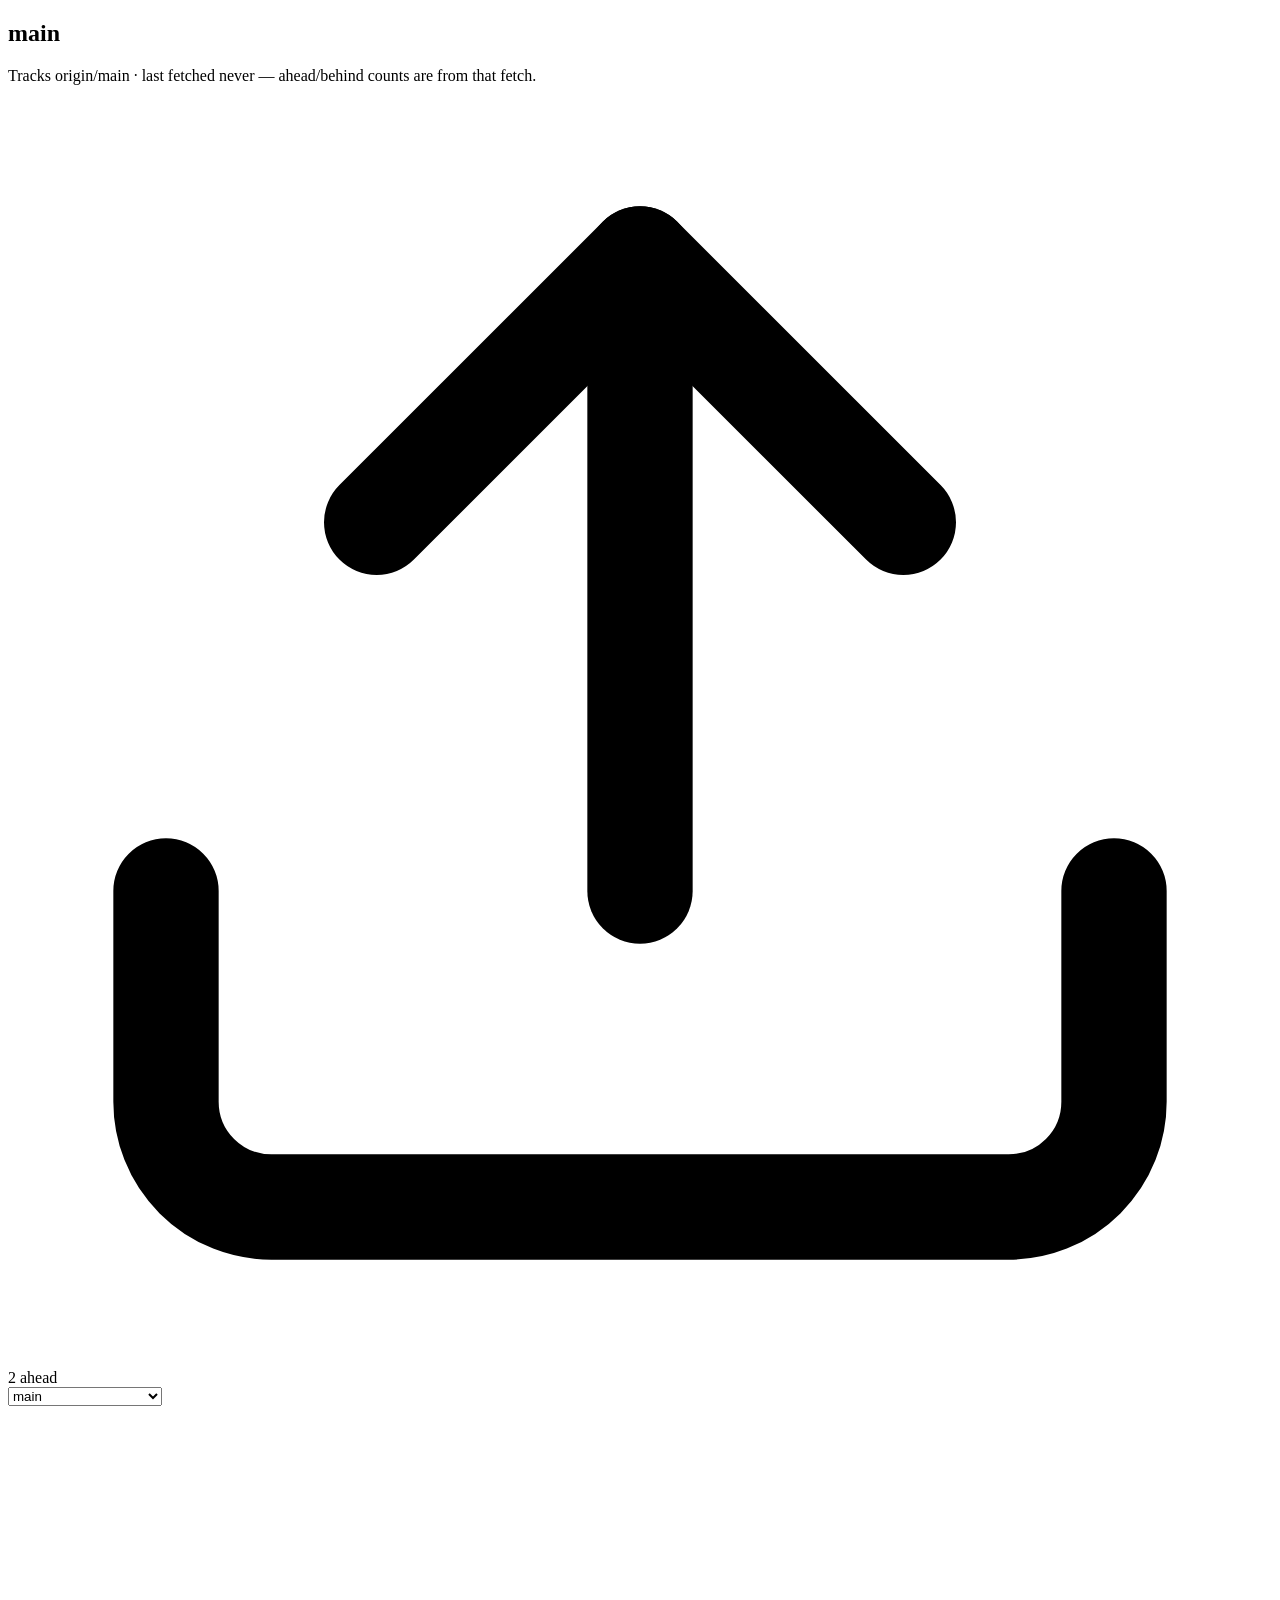
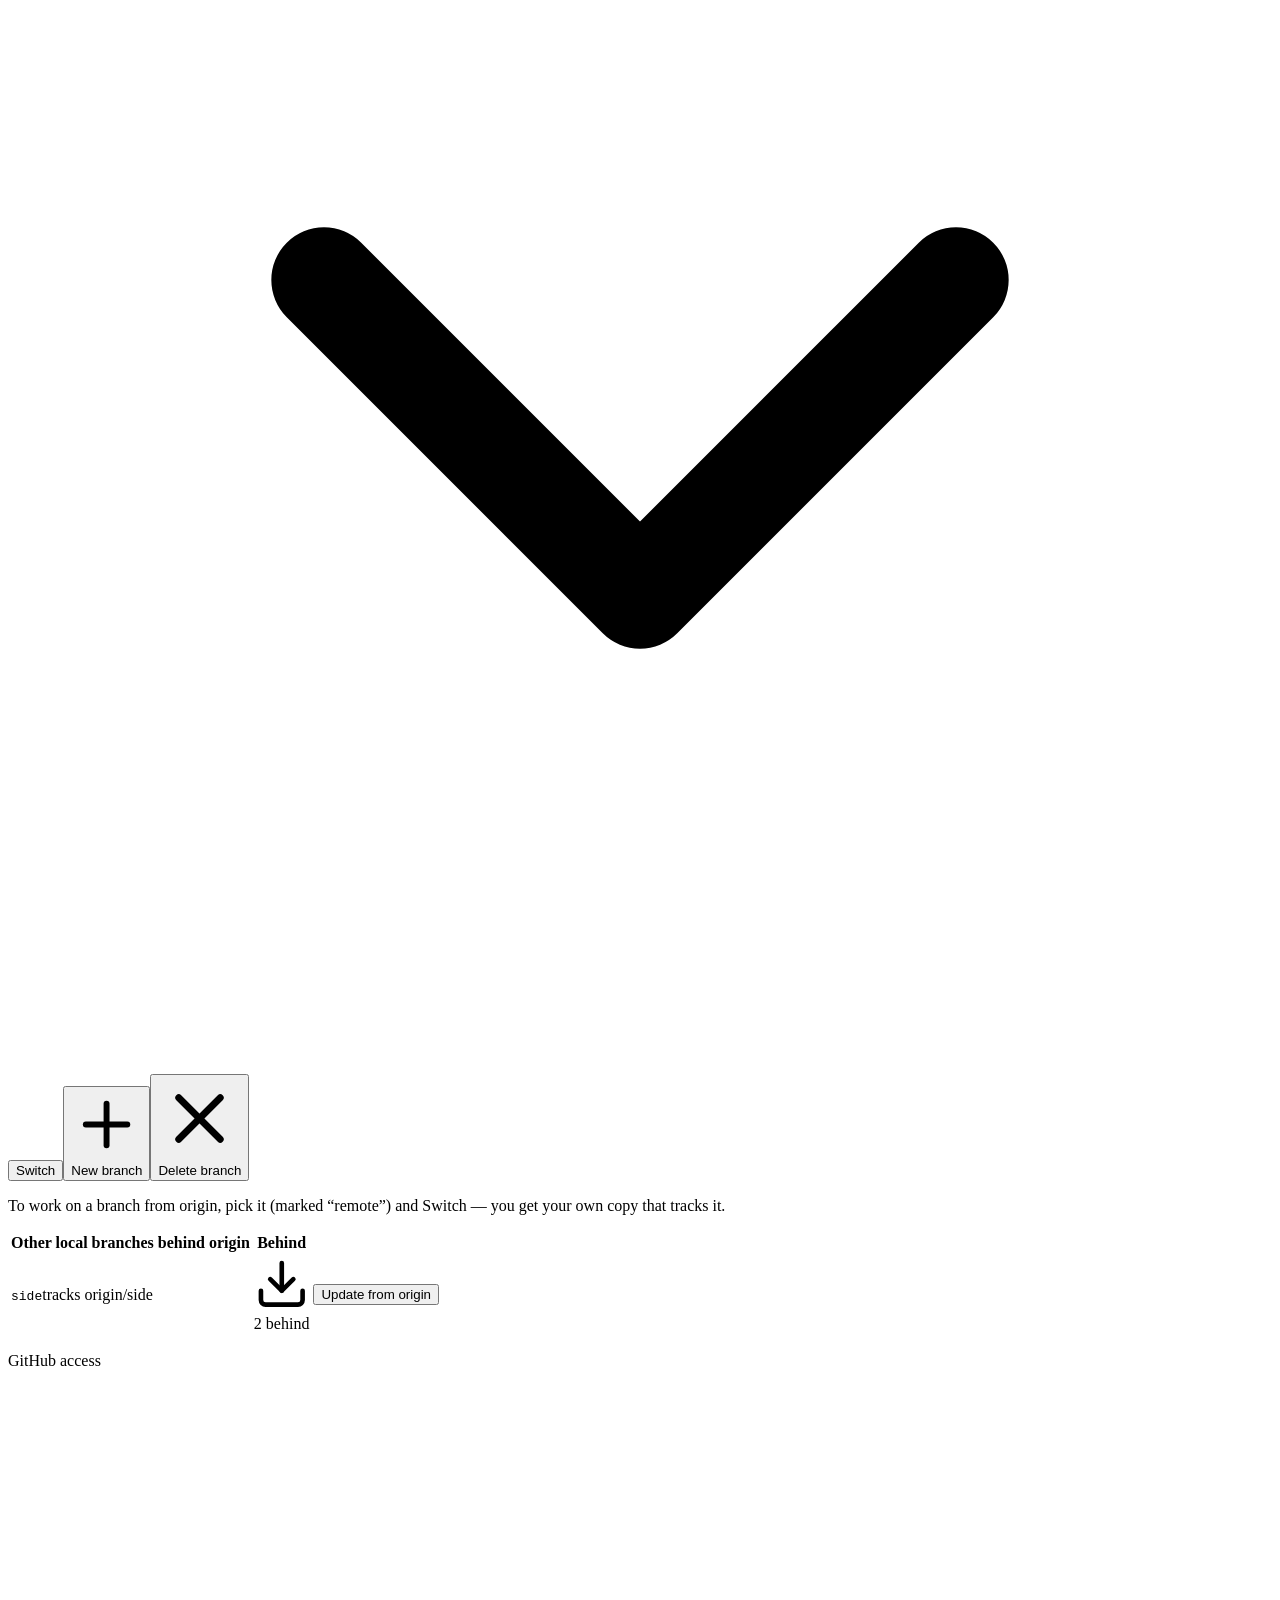
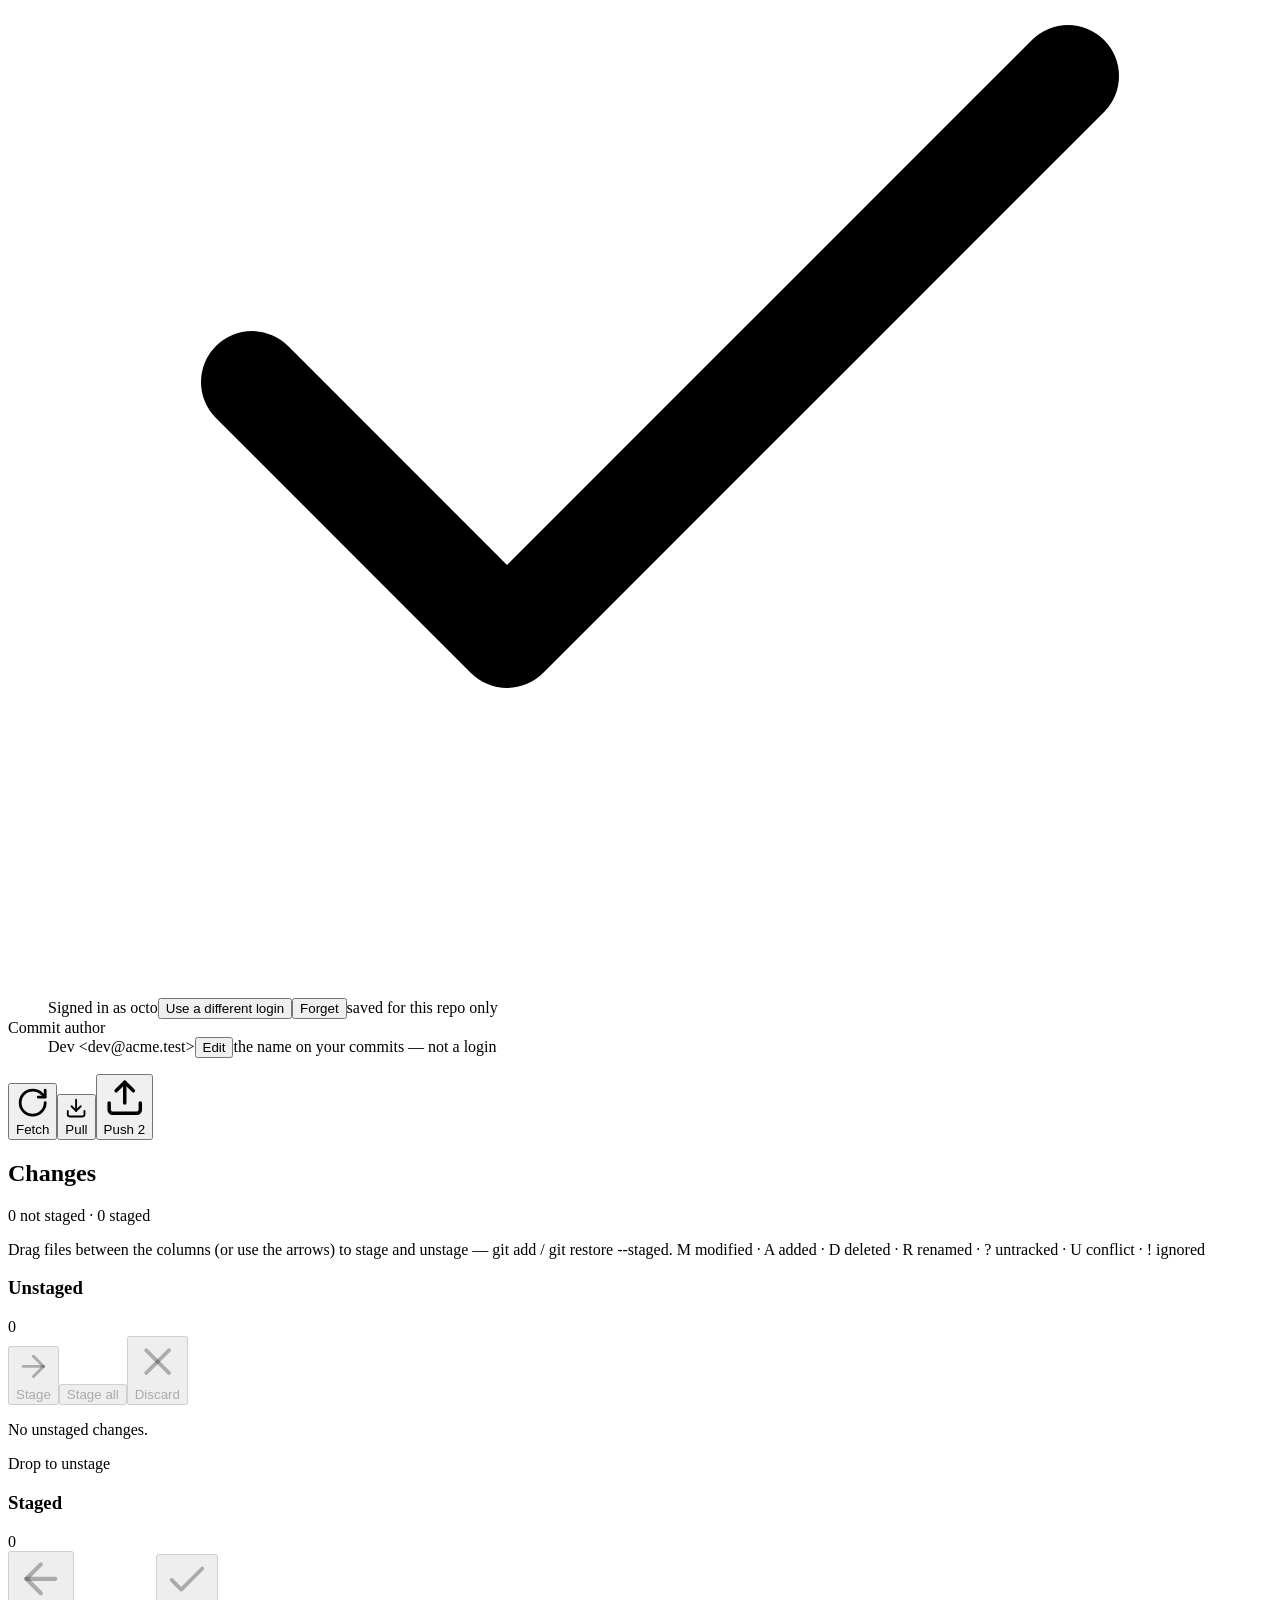
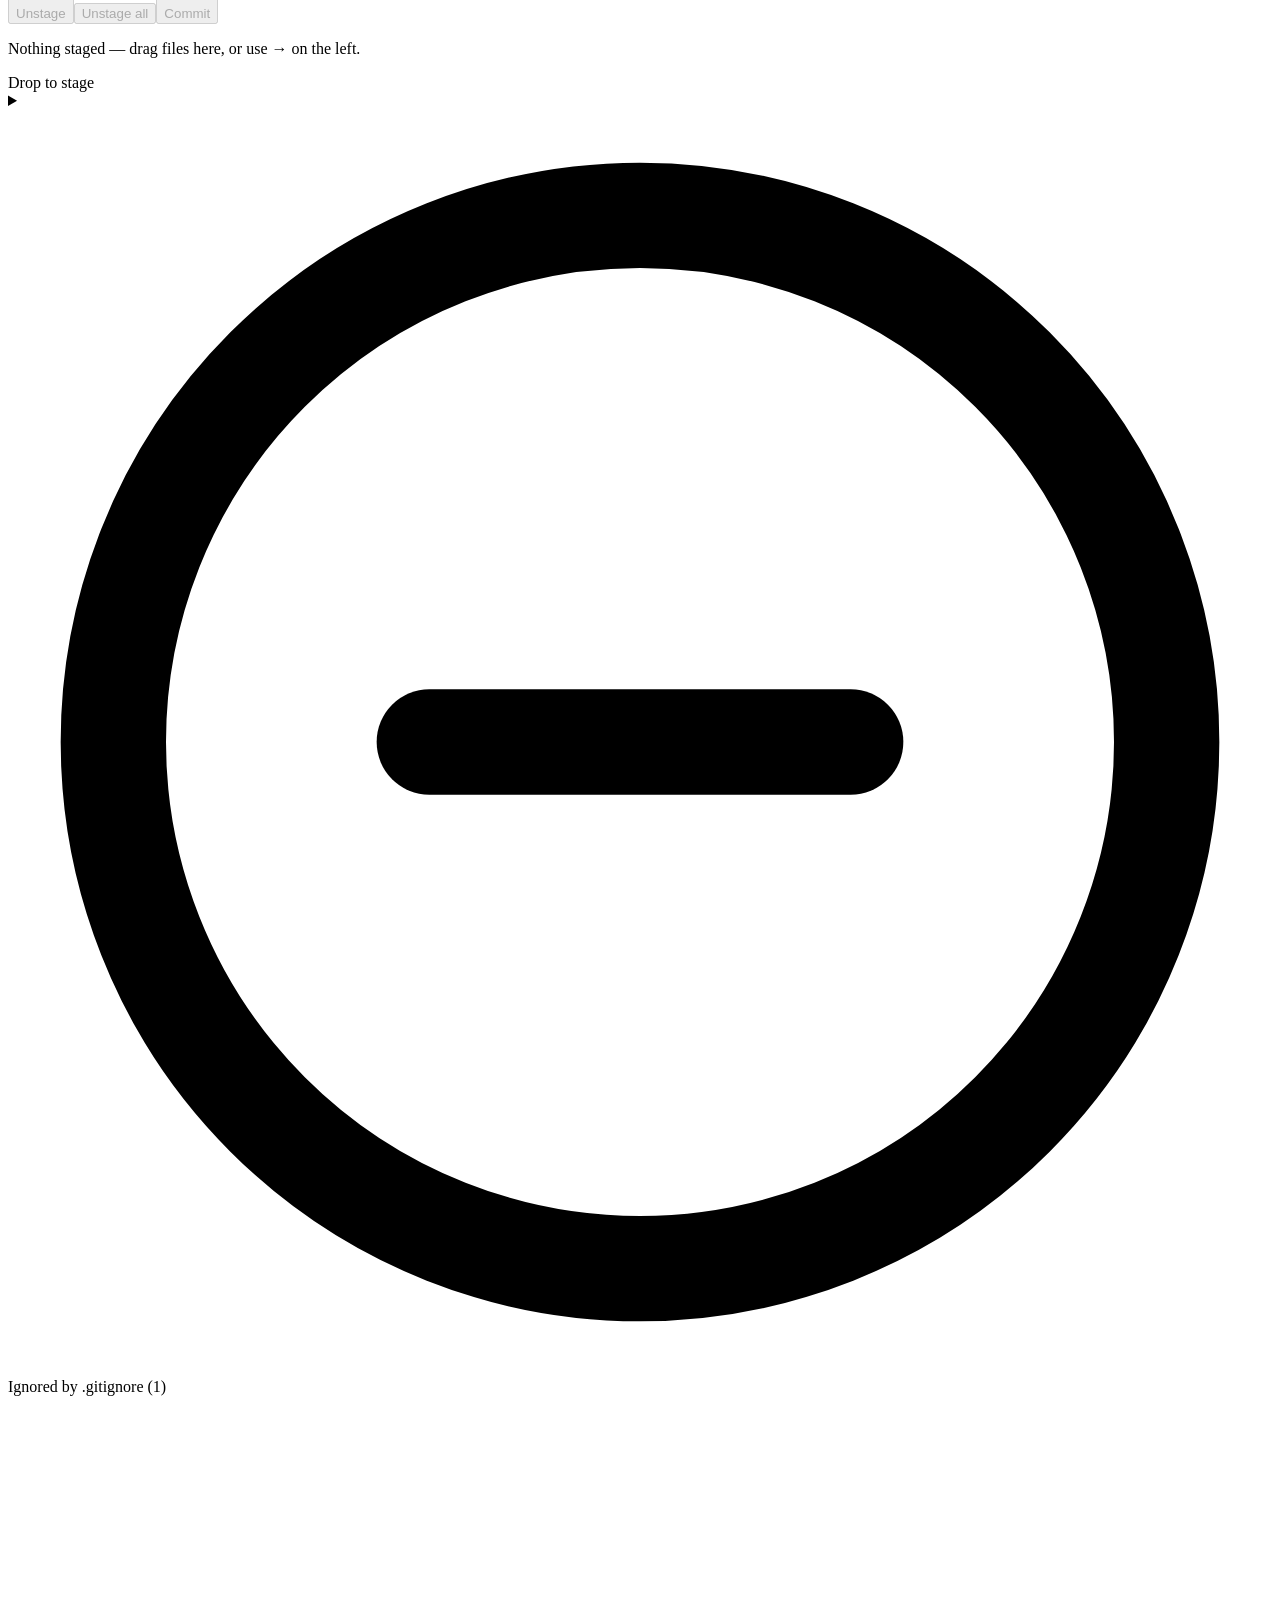
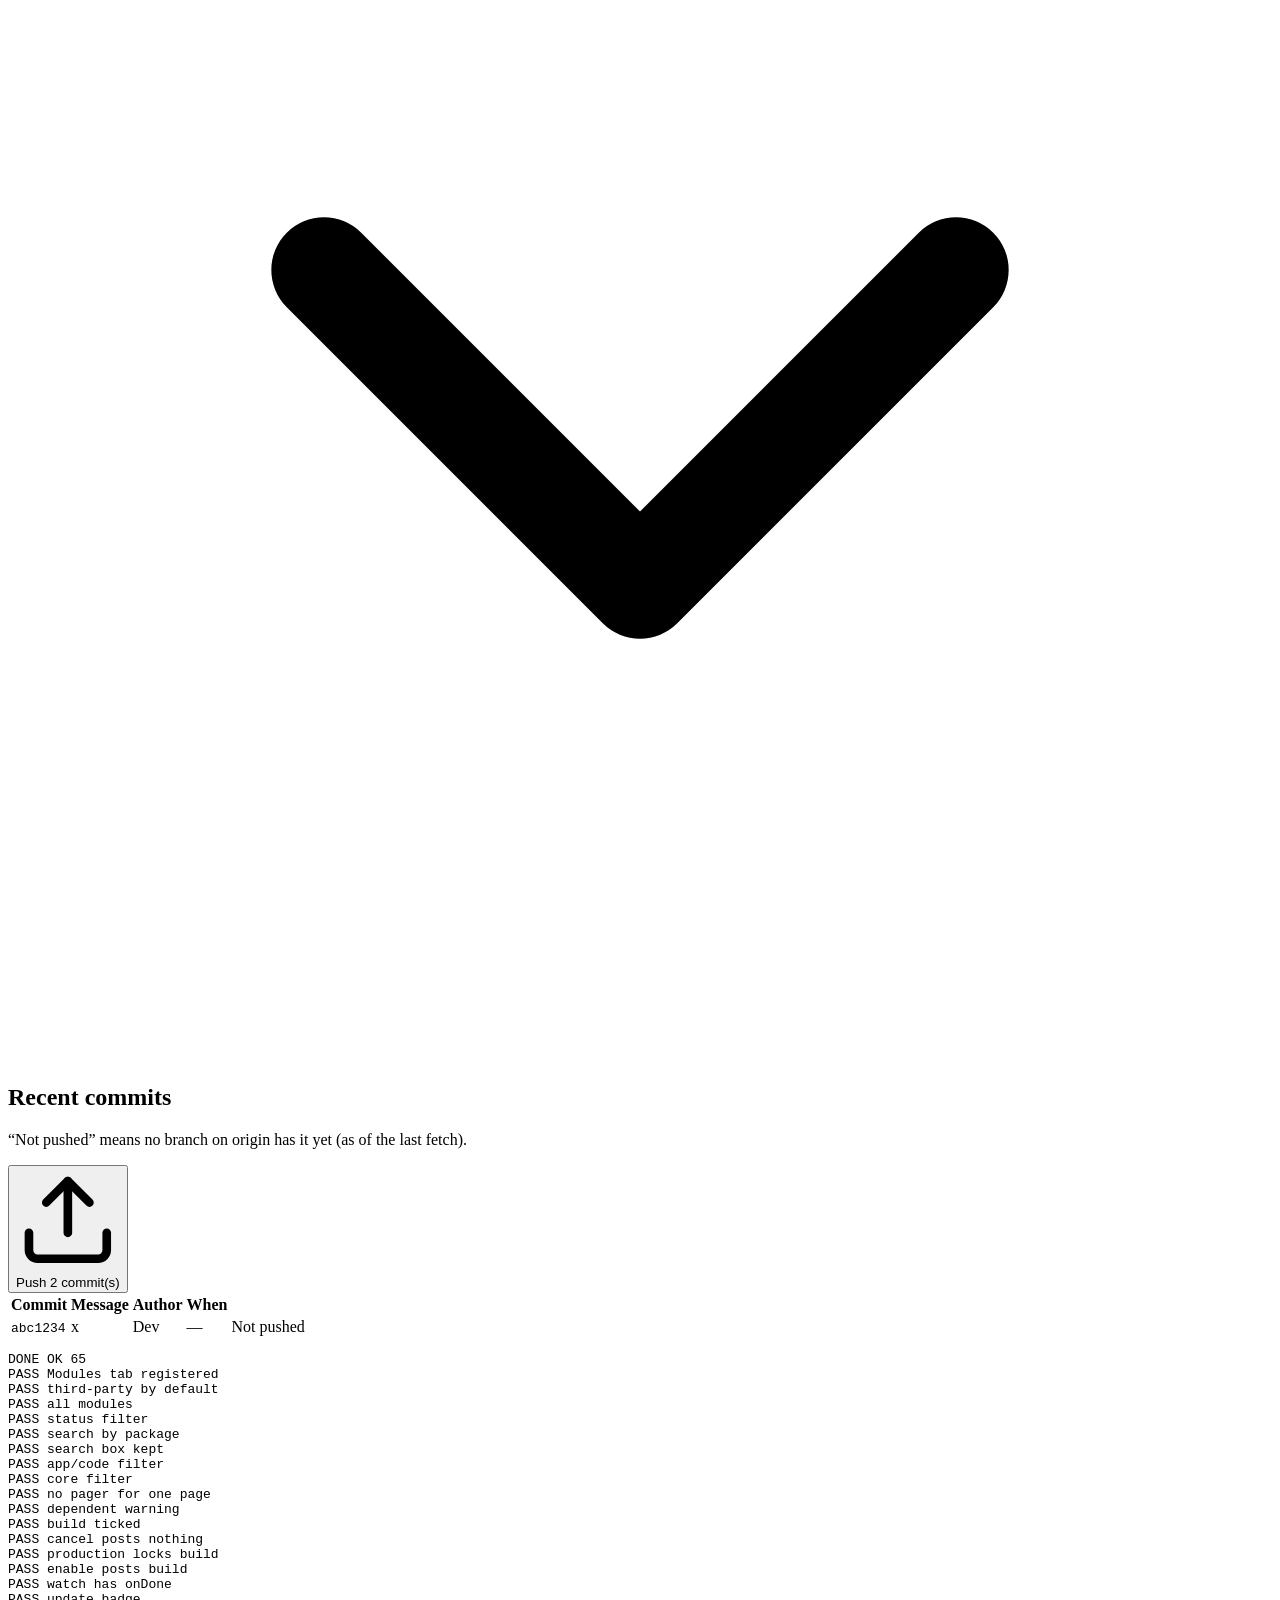
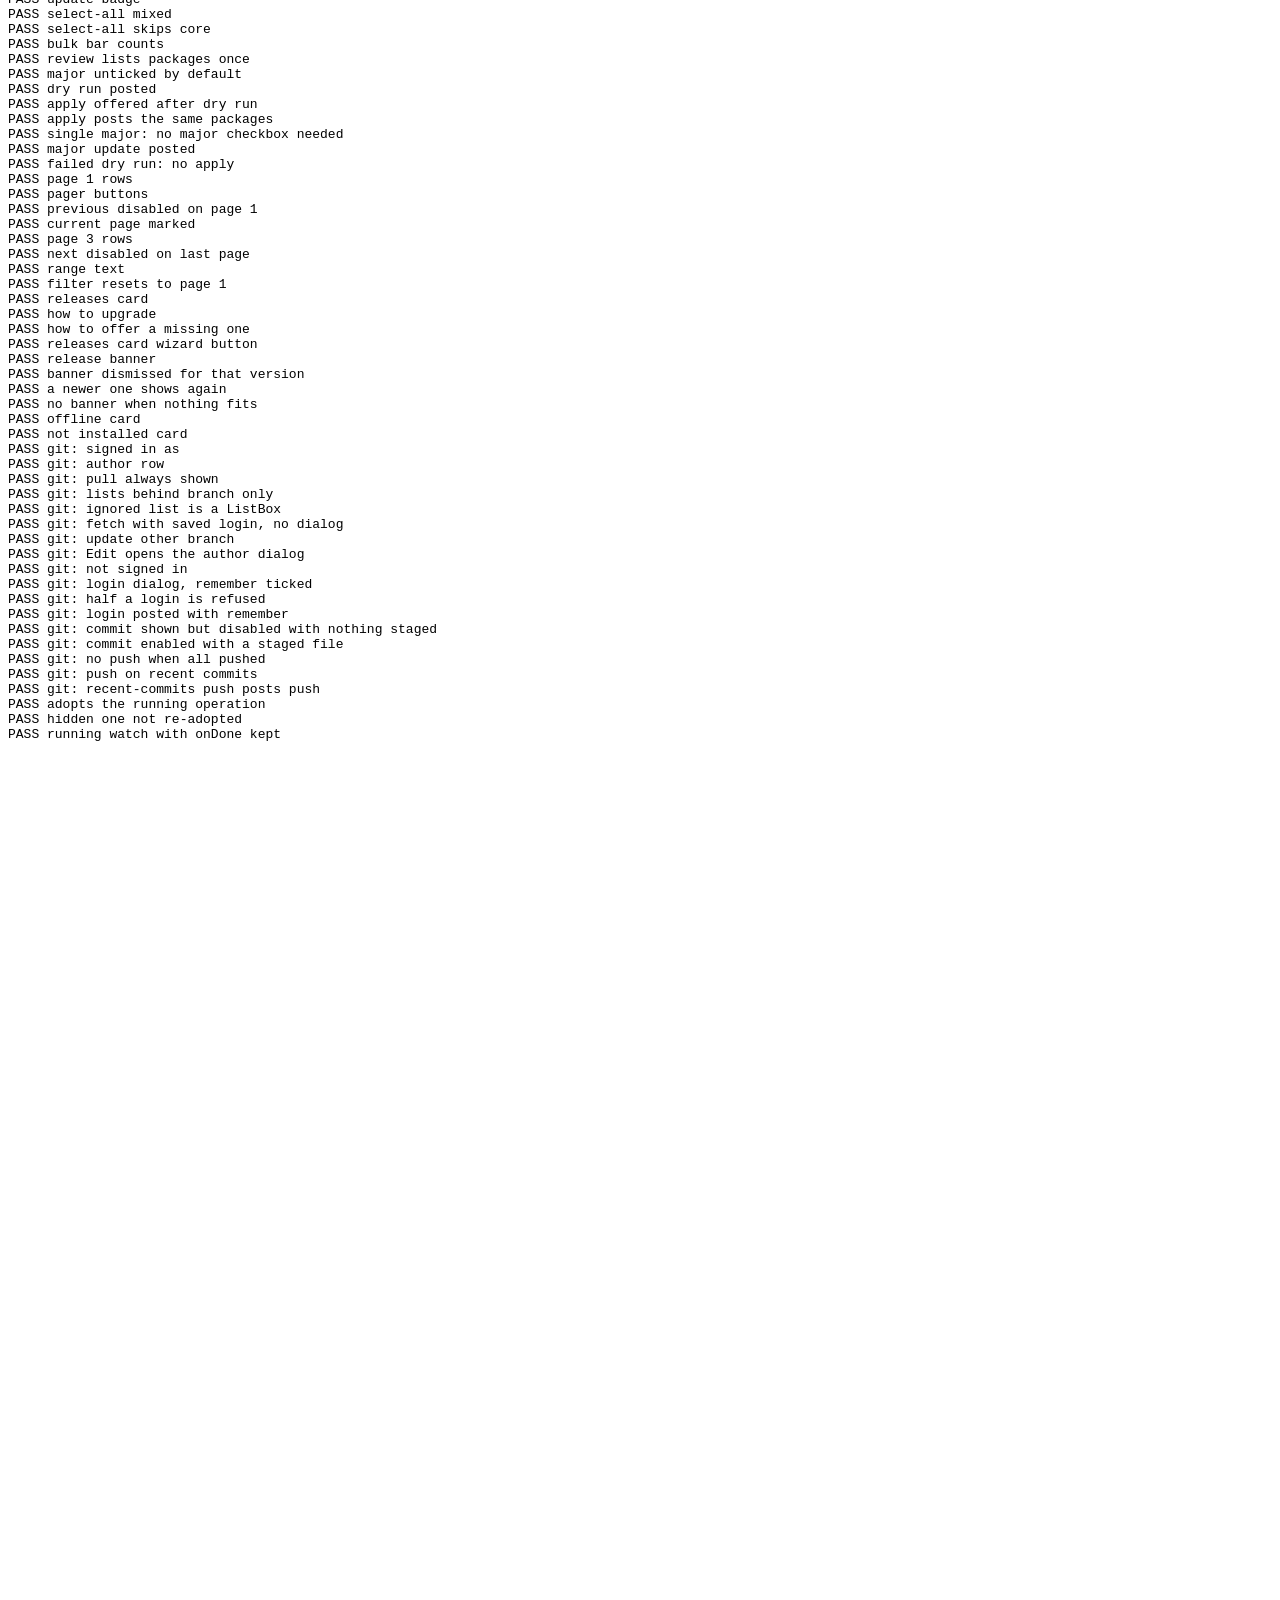
==== commit 7ad544b8: "Follow running operations: newest shown, logs stay at the bottom; Git commit/push buttons" ====
--- a/tests/js/dash-tests.html
+++ b/tests/js/dash-tests.html
@@ -264,6 +264,44 @@
   await tick();
   check('git: login posted with remember', gitPosts.length === 3 && gitPosts[2].body.username === 'octo'
     && gitPosts[2].body.token === 'ghp_x' && gitPosts[2].body.remember === true, JSON.stringify(gitPosts[2]));
+
+  // Commit: always shown, enabled once something is staged.
+  const commitBtn = () => [...app.querySelectorAll('button')].find((b) => /^Commit/.test(b.textContent.trim()));
+  S.git = Object.assign({}, GIT, { savedLogin: { username: 'octo' } });
+  app.replaceChildren(GitTab(ENV));
+  check('git: commit shown but disabled with nothing staged', commitBtn() && commitBtn().disabled);
+  S.git = Object.assign({}, GIT, { savedLogin: { username: 'octo' }, files: [{ path: 'a.txt', x: 'M', y: '.', staged: true, unstaged: false }] });
+  app.replaceChildren(GitTab(ENV));
+  check('git: commit enabled with a staged file', commitBtn() && !commitBtn().disabled && commitBtn().textContent.includes('Commit (1)'));
+  // Push next to the unpushed commits.
+  const pushIn = () => [...app.querySelectorAll('button')].filter((b) => /^Push \d+ commit/.test(b.textContent.trim()));
+  check('git: no push when all pushed', pushIn().length === 0);
+  S.git = Object.assign({}, GIT, { savedLogin: { username: 'octo' }, ahead: 2,
+    commits: [{ hash: 'abc1234', subject: 'x', author: 'Dev', date: null, pushed: false }] });
+  app.replaceChildren(GitTab(ENV));
+  check('git: push on recent commits', pushIn().length === 1 && pushIn()[0].textContent.includes('Push 2 commit'));
+  pushIn()[0].click();
+  await tick();
+  [...document.querySelectorAll('dialog[open] button')].find((b) => b.textContent.trim() === 'Push').click();
+  await tick();
+  check('git: recent-commits push posts push', gitPosts[gitPosts.length - 1].path.endsWith('/git/push'), JSON.stringify(gitPosts[gitPosts.length - 1]));
+
+  // The watch panel adopts the newest running operation — not a hidden one,
+  // and never in place of a running watch that has its own onDone.
+  S.detail = Object.assign({}, ENV, { operations: [
+    { id: 'op-new', kind: 'magento_build', label: 'Build Magento', status: 'running' },
+    { id: 'op-old', kind: 'cache_flush', label: 'Flush', status: 'done' }] });
+  S.watch = null; S.watchHidden = null;
+  adoptRunningOperation();
+  check('adopts the running operation', S.watch && S.watch.opId === 'op-new' && S.watch.label === 'Build Magento');
+  S.watch = null; S.watchHidden = 'op-new';
+  adoptRunningOperation();
+  check('hidden one not re-adopted', S.watch === null);
+  S.watchHidden = null;
+  const mine = { envId: ENV.id, opId: 'op-mine', label: 'Dry run', rec: { status: 'running' }, onDone: () => {} };
+  S.watch = mine;
+  adoptRunningOperation();
+  check('running watch with onDone kept', S.watch === mine);
 }
 
 run().catch((e) => check('run', false, String(e && e.stack || e))).finally(() => {
